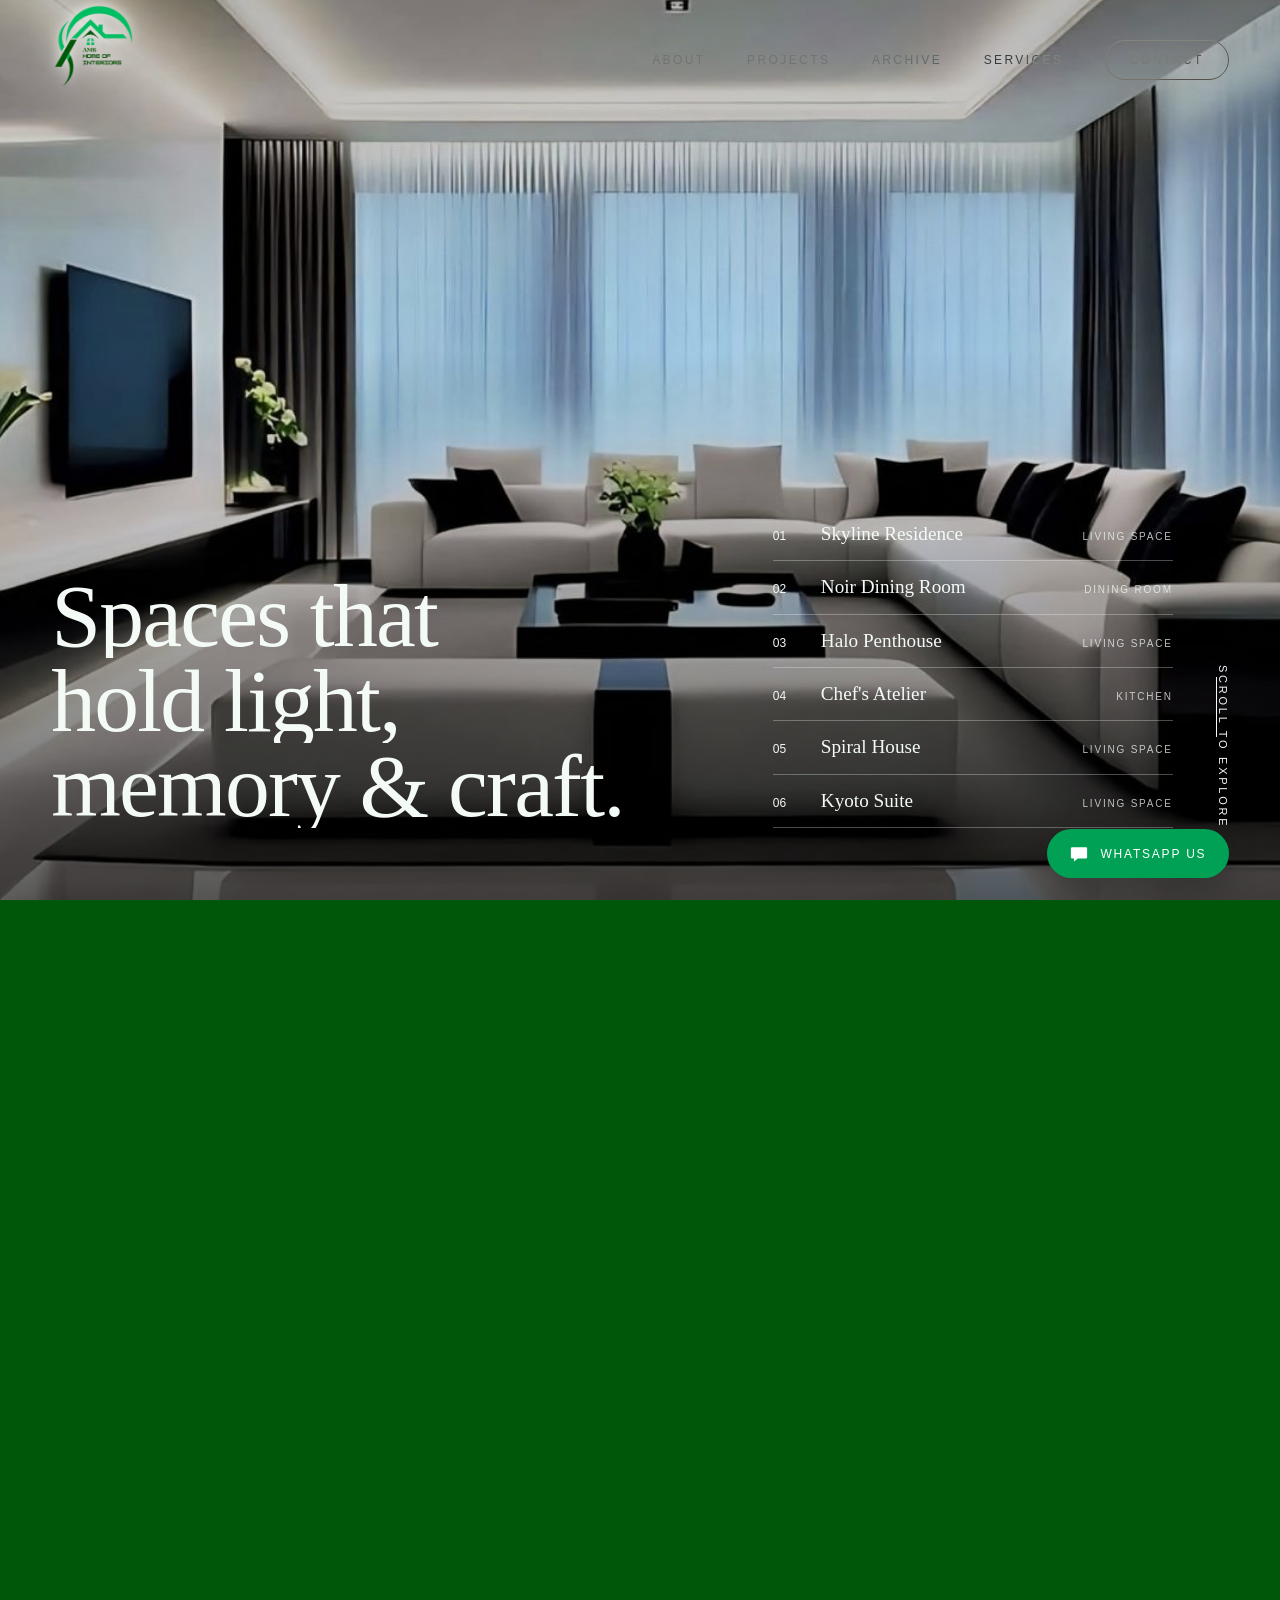
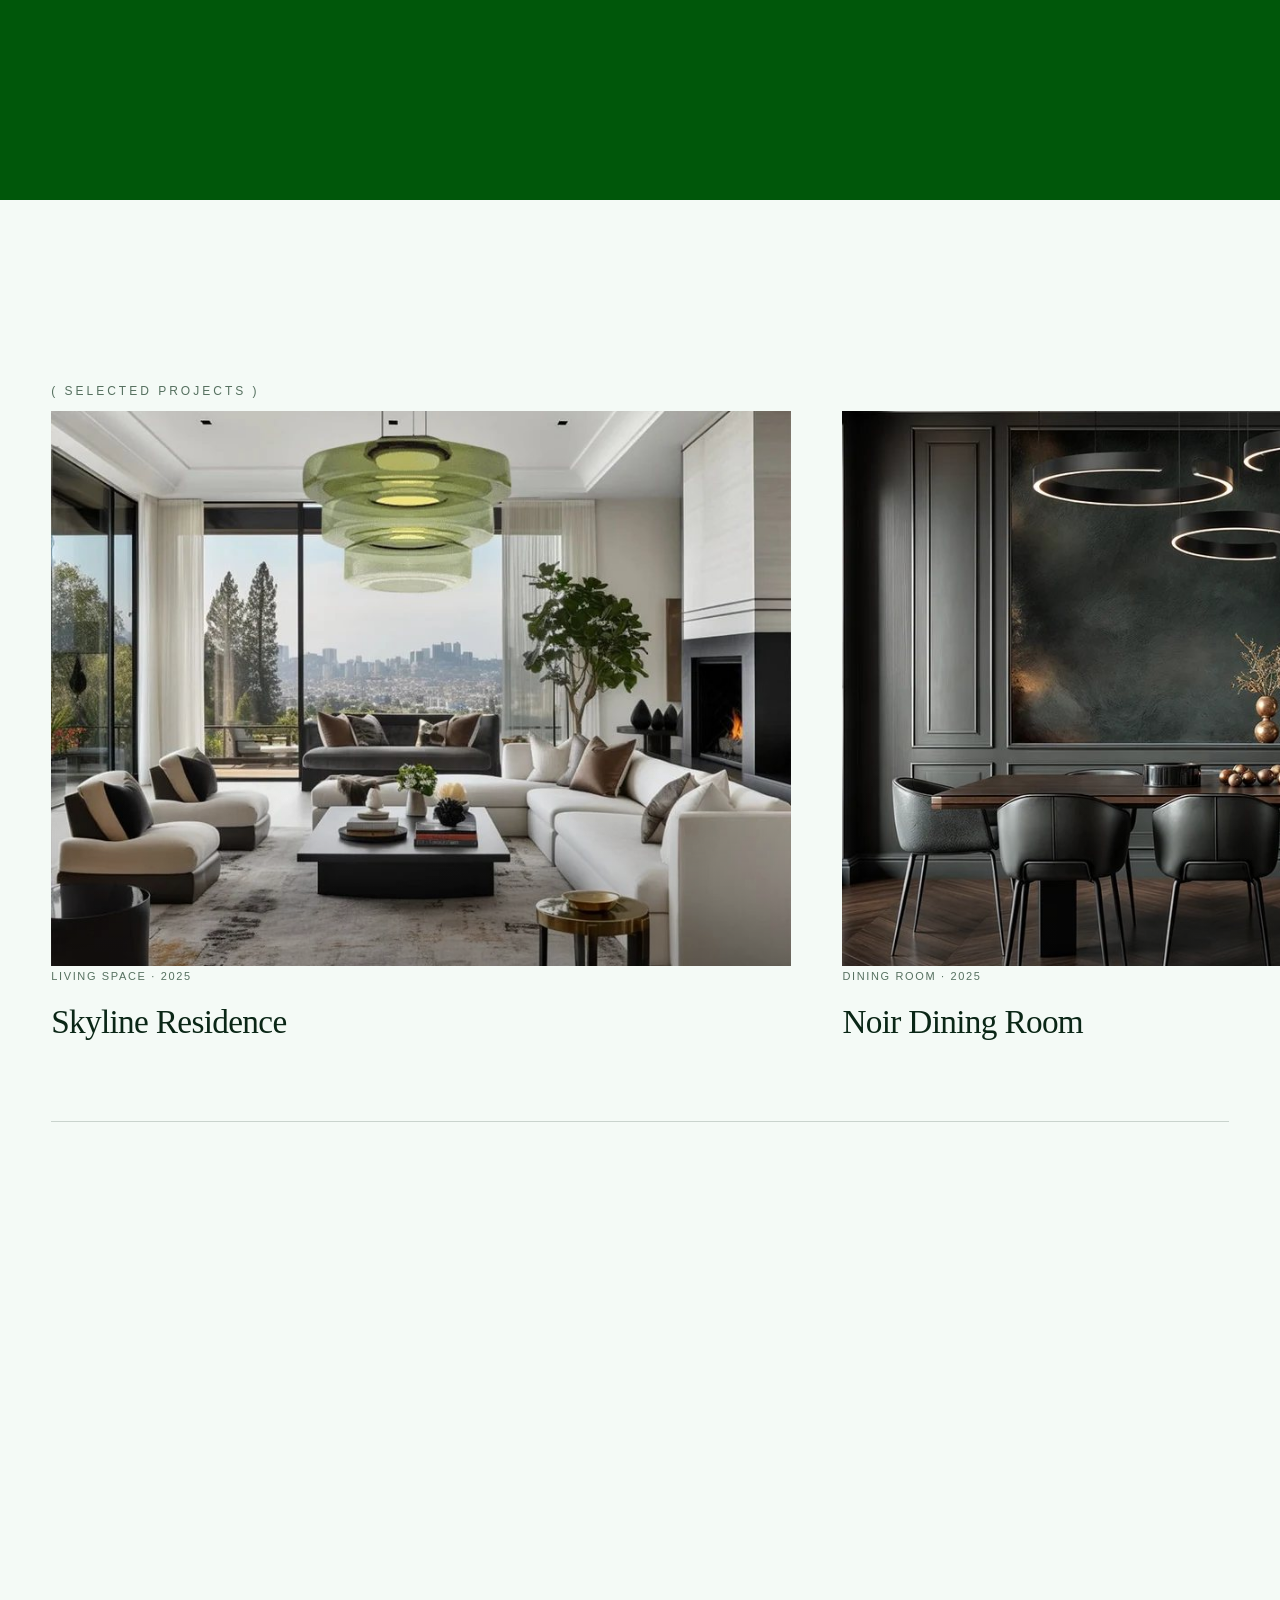
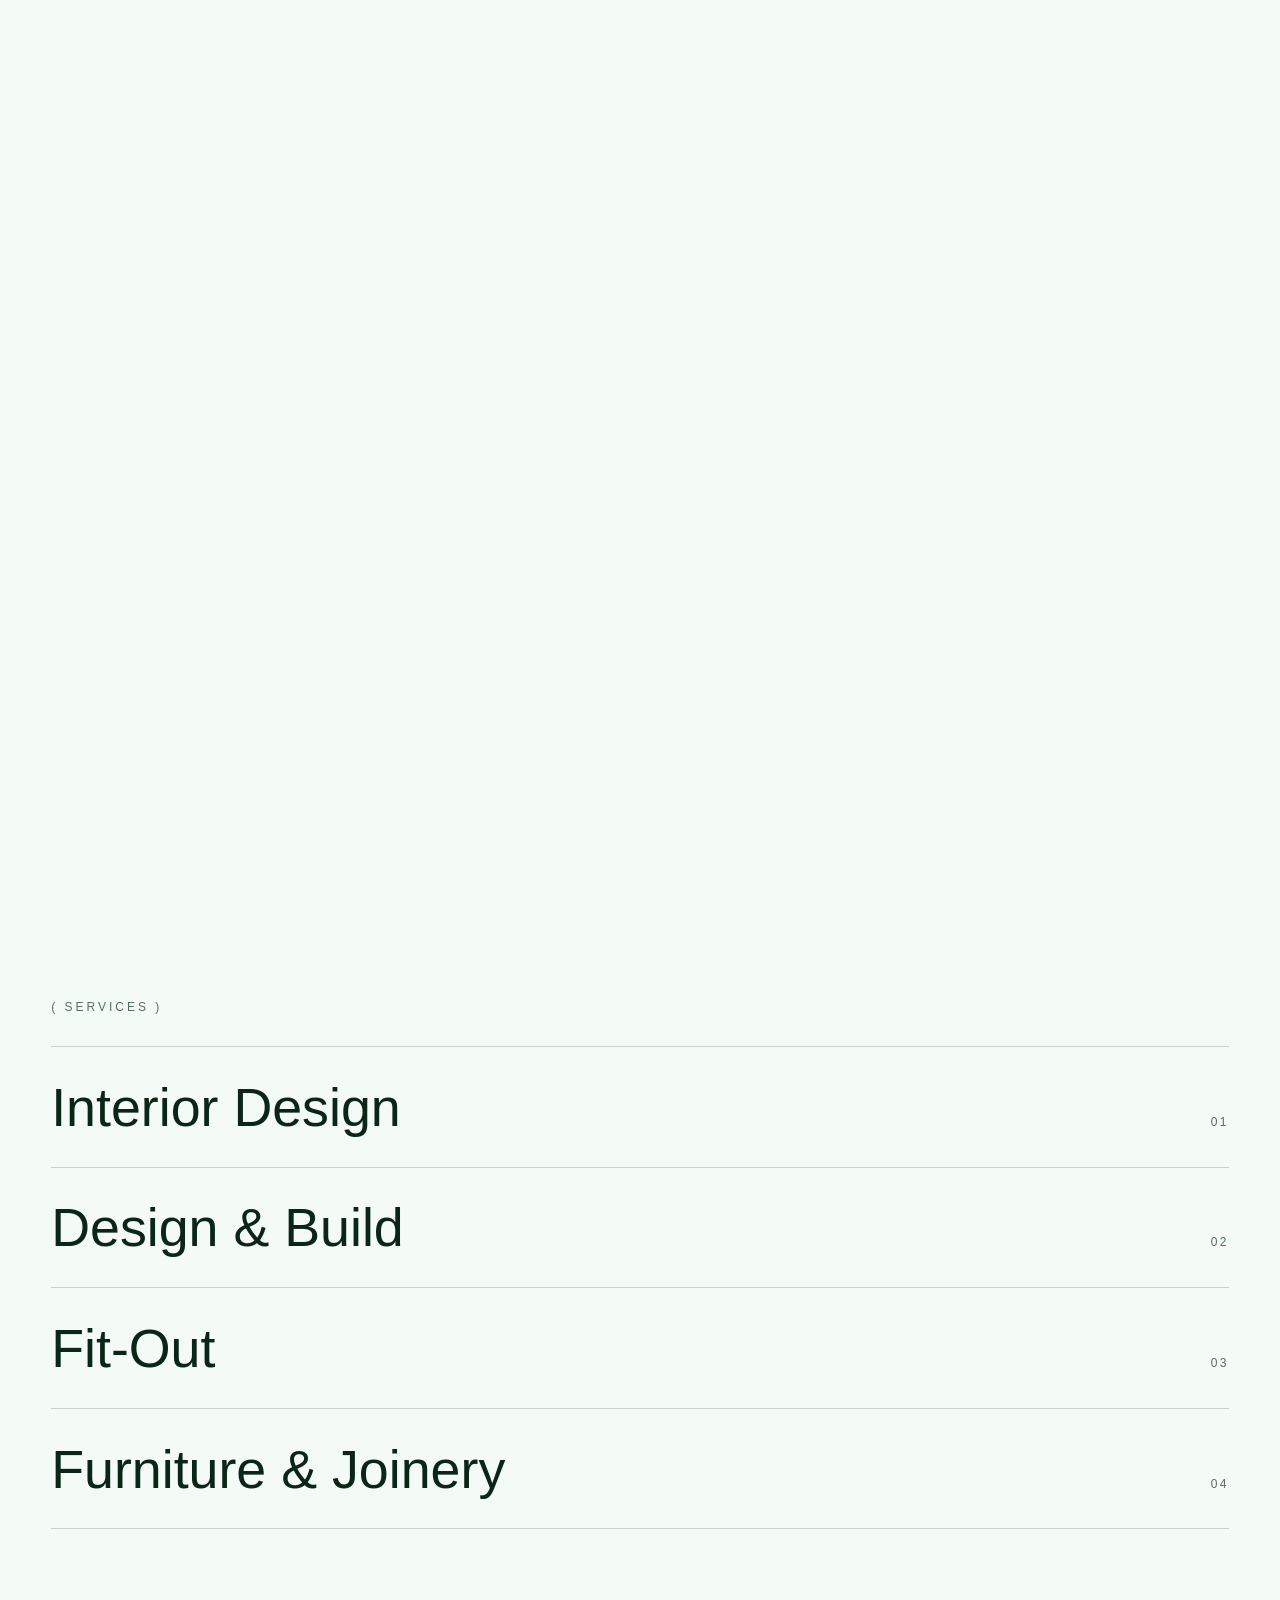
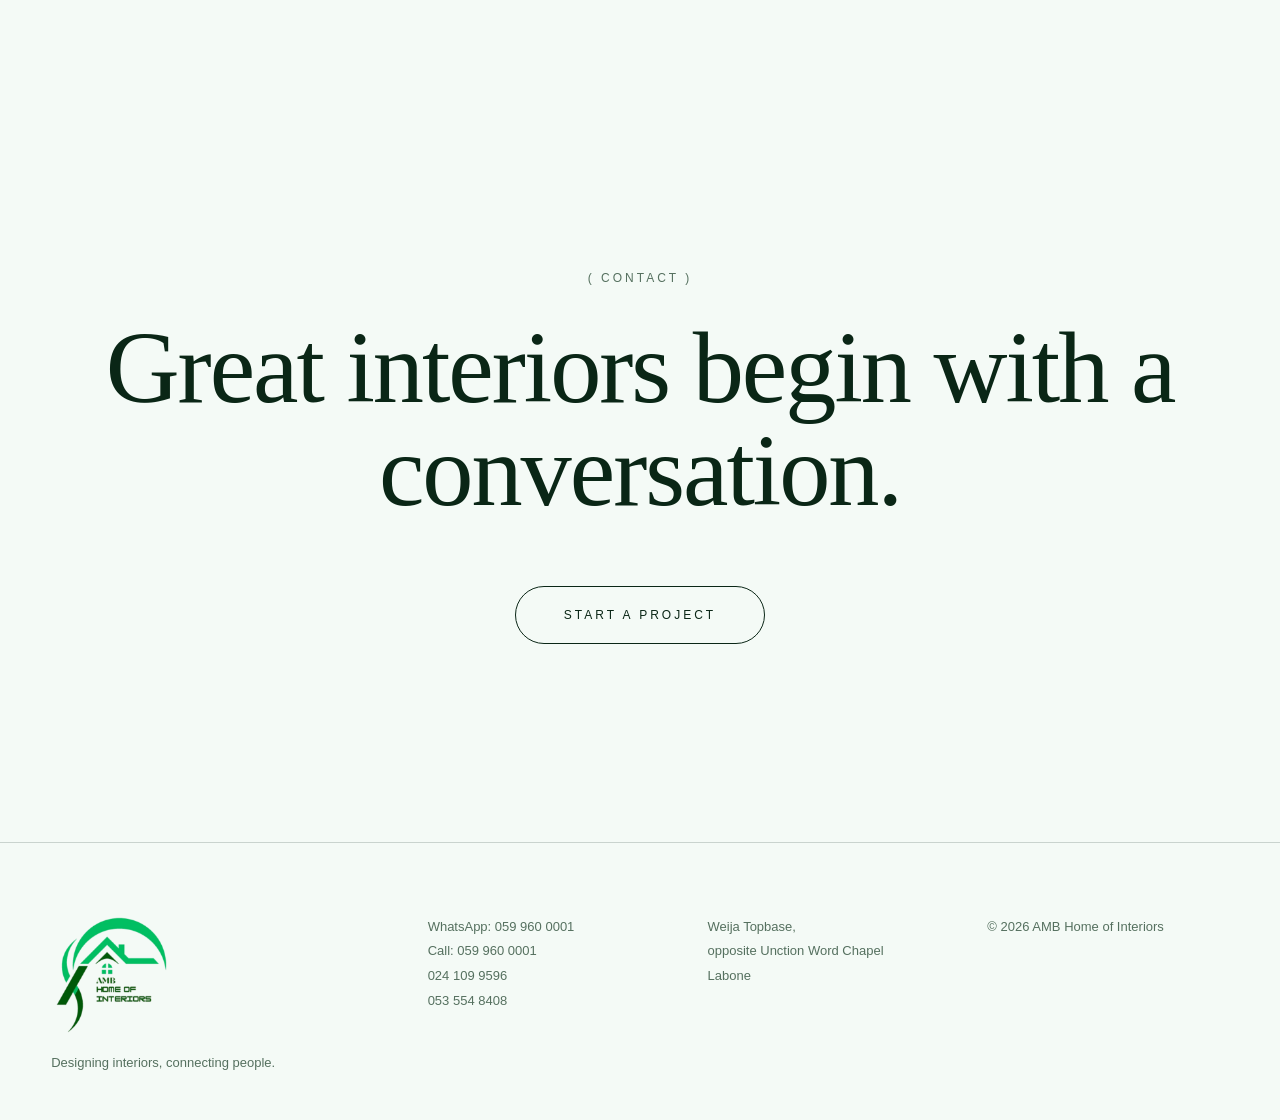
==== atelier-single-file.html @ c464ef63 "Add initial HTML structure and JavaScript functionality for AMB Home of Interiors website - Created " ====
<!DOCTYPE html>
<html lang="en">
<head>
<meta charset="utf-8">
<meta name="viewport" content="width=device-width, initial-scale=1, viewport-fit=cover">
<title>AMB Home of Interiors — Interior Design & Build</title>
<style>
:root{--bg:#f4faf6;--fg:#0a2616;--mut:#55705f;--line:rgba(10,38,22,.18);--acc:#00a055;
box-sizing:border-box;padding-top:env(safe-area-inset-top,0px);padding-bottom:env(safe-area-inset-bottom,0px)}
@media (prefers-color-scheme:dark){:root:not([data-theme="light"]){--bg:#06140c;--fg:#f4faf6;--mut:#8fb09a;--line:rgba(244,250,246,.18);--acc:#00c066}}
:root[data-theme="dark"]{--bg:#06140c;--fg:#f4faf6;--mut:#8fb09a;--line:rgba(244,250,246,.18);--acc:#00c066}
html{scroll-padding-top:env(safe-area-inset-top,0px)}
*{box-sizing:border-box;margin:0}
body{background:var(--bg);color:var(--fg);font-family:'Helvetica Neue',Arial,sans-serif;overflow-x:hidden;-webkit-font-smoothing:antialiased}
.serif{font-family:Georgia,'Times New Roman',serif;font-weight:400;letter-spacing:-.02em}
a{color:inherit;text-decoration:none}
/* image placeholders: set --img:url(...) on any .ph to use real photos */
.ph{background-image:var(--img,none),var(--g,linear-gradient(#2a2a2a,#2a2a2a));background-size:cover;background-position:center;position:relative;overflow:hidden}
.ph::after{content:"";position:absolute;inset:0;background:radial-gradient(ellipse at 70% 20%,rgba(255,226,170,.35),transparent 55%),linear-gradient(transparent 55%,rgba(0,0,0,.35));mix-blend-mode:soft-light}
.g1{--g:linear-gradient(120deg,#2b2118,#6b5238 45%,#c9a877 70%,#3a2d21)}
.g2{--g:linear-gradient(160deg,#1c2321,#3d5249 50%,#a9b8a8 85%,#27302c)}
.g3{--g:linear-gradient(140deg,#2a1e1e,#7a4b3f 50%,#d8b49a 80%,#3b2a28)}
.g4{--g:linear-gradient(130deg,#1d1f26,#4a5164 50%,#b9bfd0 85%,#2a2d38)}
/* preloader */
#pre{position:fixed;inset:0;background:#f4faf6;color:#0a2616;z-index:99;display:flex;align-items:flex-end;justify-content:space-between;padding:6vw;transition:transform 1s cubic-bezier(.77,0,.18,1)}
#pre.done{transform:translateY(-100%)}
#pre b{font-size:clamp(4rem,16vw,12rem);font-weight:400;line-height:.8}
/* nav */
nav{position:fixed;top:env(safe-area-inset-top,0px);left:0;right:0;z-index:50;display:flex;justify-content:space-between;align-items:center;padding:22px 4vw;color:#f4faf6;mix-blend-mode:difference;font-size:12px;letter-spacing:.2em;text-transform:uppercase}
nav div{display:flex;gap:2.2rem}
/* hero */
.hero{height:100vh;height:100svh;position:relative;display:flex;align-items:flex-end;padding:0 4vw 8vh;color:#f4faf6}
.hero .ph{position:absolute;inset:-6%;animation:zoom 22s ease-in-out infinite alternate;will-change:transform}
.hero .ph::before{content:"";position:absolute;inset:0;z-index:1;background:repeating-linear-gradient(90deg,transparent 0 22%,rgba(0,0,0,.18) 22% 22.4%)}
@keyframes zoom{to{transform:scale(1.12) translate(-1.5%,1%)}}
.hero h1{position:relative;z-index:2;font-size:clamp(2.6rem,9vw,8.5rem);line-height:.95}
.line{display:block;overflow:hidden}.line>span{display:block;transform:translateY(110%);transition:transform 1.2s cubic-bezier(.19,1,.22,1)}
.in .line>span,.line.in>span{transform:none}
.line:nth-child(2)>span{transition-delay:.12s}.line:nth-child(3)>span{transition-delay:.24s}
.scroll{position:absolute;right:4vw;bottom:8vh;z-index:2;font-size:11px;letter-spacing:.25em;writing-mode:vertical-rl}
.scroll::after{content:"";display:block;width:1px;height:60px;margin:12px auto 0;background:currentColor;animation:drop 2s infinite}
@keyframes drop{0%{transform:scaleY(0);transform-origin:top}50%{transform:scaleY(1);transform-origin:top}51%{transform-origin:bottom}100%{transform:scaleY(0);transform-origin:bottom}}
/* sections */
section{padding:16vh 4vw}
.label{font-size:12px;letter-spacing:.25em;text-transform:uppercase;color:var(--mut);margin-bottom:2rem}
.about{display:grid;grid-template-columns:1fr 1fr;gap:6vw;align-items:center}
.about .ph{aspect-ratio:4/5}.about .ph.p{will-change:transform}
.about h2{font-size:clamp(2rem,4.6vw,4.4rem);line-height:1.05;margin-bottom:2rem}
.about p{color:var(--mut);line-height:1.8;max-width:34em}
.rv{opacity:0;transform:translateY(50px);transition:opacity 1.2s,transform 1.2s cubic-bezier(.19,1,.22,1)}.rv.in{opacity:1;transform:none}
/* marquee */
.mq{overflow:hidden;border-block:1px solid var(--line);padding:3vh 0;white-space:nowrap}
.mq div{display:inline-block;font-size:clamp(2.5rem,7vw,6rem);animation:mq 30s linear infinite}
.mq i{color:var(--acc);margin:0 3vw}
@keyframes mq{to{transform:translateX(-50%)}}
/* horizontal pinned projects */
.pin{height:420vh;position:relative;padding:0}
.stick{position:sticky;top:0;height:100vh;height:100svh;overflow:hidden;display:flex;align-items:center}
.track{display:flex;gap:4vw;padding:0 4vw;will-change:transform}
.card{flex:0 0 min(58vw,740px)}
.card .ph{aspect-ratio:4/3;transition:transform .8s cubic-bezier(.19,1,.22,1)}
.card:hover .ph{transform:scale(.97)}
.card h3{font-size:clamp(1.5rem,2.6vw,2.6rem);margin-top:1.2rem}
.card small{color:var(--mut);letter-spacing:.15em;text-transform:uppercase;font-size:11px}
.bar{position:absolute;left:4vw;right:4vw;bottom:6vh;height:1px;background:var(--line)}.bar i{display:block;height:100%;background:var(--fg);width:0}
.ptitle{position:absolute;top:12vh;left:4vw}
/* services */
.svc{border-top:1px solid var(--line)}
.svc a{display:flex;justify-content:space-between;align-items:baseline;padding:3.2vh 0;border-bottom:1px solid var(--line);font-size:clamp(1.6rem,4.2vw,4rem);transition:padding .5s,color .5s}
.svc a span{font-size:12px;letter-spacing:.2em;color:var(--mut)}
.svc a:hover{padding-left:2vw;color:var(--acc)}
#hov{position:fixed;width:min(26vw,320px);aspect-ratio:3/4;pointer-events:none;z-index:40;opacity:0;transform:translate(-50%,-50%) scale(.8);transition:opacity .4s,transform .4s}
#hov.on{opacity:1;transform:translate(-50%,-50%) scale(1)}
/* contact */
.cta{text-align:center;padding:22vh 4vw}
.cta h2{font-size:clamp(2.4rem,8vw,8rem);line-height:1}
.btn{display:inline-block;margin-top:4rem;padding:1.3rem 3rem;border:1px solid var(--fg);border-radius:99px;font-size:12px;letter-spacing:.25em;text-transform:uppercase;transition:background .4s,color .4s}
.btn:hover{background:var(--fg);color:var(--bg)}
footer{display:flex;justify-content:space-between;flex-wrap:wrap;gap:1rem;padding:4vh 4vw;border-top:1px solid var(--line);color:var(--mut);font-size:12px}
@media (max-width:800px){.about{grid-template-columns:1fr}.card{flex-basis:80vw}nav div{display:none}#hov{display:none}}
@media (prefers-reduced-motion:reduce){*{animation:none!important;transition:none!important}.rv,.line>span{opacity:1;transform:none}}
.page{display:none}.page.on{display:block;animation:fi .9s both}@keyframes fi{from{opacity:0}}
.cur{position:fixed;inset:0;z-index:90;background:#00570a;transform:translateY(100%);transition:transform .75s cubic-bezier(.77,0,.18,1);pointer-events:none}.cur.c{transform:none}.cur.o{transform:translateY(-100%)}
.pho{min-height:78vh;display:flex;flex-direction:column;justify-content:flex-end;padding:22vh 4vw 8vh}
.pho h1{font-size:clamp(3rem,10vw,10rem);line-height:.95}
.band{height:85vh;overflow:hidden;position:relative}.band .ph{position:absolute;left:0;right:0;top:-18%;height:136%}
.stats{display:grid;grid-template-columns:repeat(3,1fr);gap:4vw;border-top:1px solid var(--line);padding-top:5vh}
.stats b{display:block;font-size:clamp(3rem,8vw,7rem);font-weight:400;line-height:1}.stats span{color:var(--mut);font-size:12px;letter-spacing:.2em;text-transform:uppercase}
.team{display:grid;grid-template-columns:repeat(4,1fr);gap:2vw}.team .ph{aspect-ratio:3/4;transition:transform .8s cubic-bezier(.19,1,.22,1)}.team div:hover .ph{transform:translateY(-12px)}.team h4{font-weight:400;font-size:1.4rem;margin-top:1rem}.team small{color:var(--mut)}
.chips{display:flex;gap:.8rem;flex-wrap:wrap;padding:0 4vw 6vh}.chips button{background:none;border:1px solid var(--line);color:var(--fg);padding:.8rem 1.6rem;border-radius:99px;font:inherit;font-size:12px;letter-spacing:.2em;text-transform:uppercase;cursor:pointer;transition:.4s}.chips button.on,.chips button:hover{background:var(--fg);color:var(--bg)}
.grid{display:grid;grid-template-columns:1fr 1fr;gap:6vh 4vw;padding:0 4vw 16vh}.grid .it:nth-child(even){margin-top:12vh}.it.h{display:none}.it .ph{aspect-ratio:4/5;transition:transform 1s cubic-bezier(.19,1,.22,1)}.it:nth-child(3n) .ph{aspect-ratio:1}.it:hover .ph{transform:scale(1.04)}.it .w{overflow:hidden}.it h3{font-size:2rem;margin-top:1rem}.it small{color:var(--mut);letter-spacing:.15em;text-transform:uppercase;font-size:11px}
.sv{display:grid;grid-template-columns:1.1fr 1fr;gap:6vw;align-items:center;padding:10vh 4vw;border-top:1px solid var(--line)}.sv:nth-child(even) .ph{order:2}.sv .ph{aspect-ratio:4/5}.sv h2{font-size:clamp(2.2rem,5vw,4.6rem);line-height:1;margin-bottom:1.5rem}.sv p{color:var(--mut);line-height:1.8;max-width:32em}.sv ul{list-style:none;padding:0;margin-top:2rem}.sv li{padding:.9rem 0;border-bottom:1px solid var(--line);font-size:14px;letter-spacing:.08em}
.ct{display:grid;grid-template-columns:1.3fr 1fr;gap:8vw;padding:6vh 4vw 16vh}.f{display:grid;gap:2.2rem}.f input,.f select,.f textarea{width:100%;background:none;border:0;border-bottom:1px solid var(--line);color:var(--fg);font:inherit;font-size:1.2rem;padding:1rem 0;outline:none;transition:border-color .4s}.f input:focus,.f textarea:focus,.f select:focus{border-color:var(--acc)}.f option{color:#000}
.info p{color:var(--mut);line-height:2;margin-bottom:2rem}.info b{display:block;color:var(--fg);font-weight:400;font-size:1.4rem}
.g5{--g:linear-gradient(150deg,#241c14,#5e4a30 45%,#e0c8a0 78%,#33281c)}.g6{--g:linear-gradient(135deg,#1a1d1c,#56635d 50%,#c6cfc6 82%,#262b29)}
.prh{height:100vh;height:100svh;position:relative;display:flex;align-items:flex-end;overflow:hidden}.prh>.ph{position:absolute;inset:-6%;animation:zoom 20s ease-in-out infinite alternate}.prh .pho{min-height:0;padding:0 4vw 8vh;position:relative;z-index:2;color:#f4faf6;width:100%}
.meta{display:grid;grid-template-columns:repeat(4,1fr);gap:3vw;padding:6vh 4vw;border-bottom:1px solid var(--line)}.meta span{display:block;color:var(--mut);font-size:11px;letter-spacing:.2em;text-transform:uppercase;margin-bottom:.6rem}.meta b{font-weight:400;font-size:1.3rem}
.gal{display:grid;grid-template-columns:1fr 1fr;gap:2vw;padding:0 4vw 12vh}.gal .ph{aspect-ratio:4/5}.gal .ph:nth-child(1),.gal .ph:nth-child(4){grid-column:span 2;aspect-ratio:16/10}
.nx{display:block;padding:18vh 4vw;text-align:center;border-top:1px solid var(--line)}.nx h2{font-size:clamp(2.5rem,8vw,8rem);line-height:1;transition:letter-spacing .8s cubic-bezier(.19,1,.22,1),color .5s}.nx:hover h2{letter-spacing:.03em;color:var(--acc)}
@media (max-width:800px){.meta{grid-template-columns:1fr 1fr}.gal{grid-template-columns:1fr}.gal .ph:nth-child(n){grid-column:auto;aspect-ratio:4/5}}
@media (max-width:800px){.stats,.team{grid-template-columns:1fr 1fr}.grid,.sv,.ct{grid-template-columns:1fr}.grid .it:nth-child(even){margin-top:0}.sv:nth-child(even) .ph{order:0}}
#mbtn,#menu .top button{background:none;border:0;color:inherit;font:inherit;letter-spacing:inherit;text-transform:inherit;cursor:pointer;padding:0}
#menu{position:fixed;inset:0;z-index:80;background:#00570a;color:#eaf7ef;display:flex;flex-direction:column;justify-content:space-between;padding:calc(22px + env(safe-area-inset-top,0px)) 4vw 5vh;clip-path:inset(0 0 100% 0);visibility:hidden;transition:clip-path .9s cubic-bezier(.77,0,.18,1),visibility 0s .9s}
#menu.open{clip-path:inset(0);visibility:visible;transition:clip-path .9s cubic-bezier(.77,0,.18,1)}
#menu .top{display:flex;justify-content:space-between;font-size:12px;letter-spacing:.2em;text-transform:uppercase}
#menu ul{list-style:none;padding:0}#menu li{overflow:hidden;border-bottom:1px solid rgba(234,247,239,.15)}
#menu li a{display:flex;justify-content:space-between;align-items:baseline;padding:1.2vh 0;font-size:clamp(2rem,6.4vw,5rem);font-family:Georgia,serif;transition:padding .5s,color .4s}
#menu.open li a{animation:up .95s cubic-bezier(.19,1,.22,1) both;animation-delay:calc(var(--n)*.06s + .3s)}
@keyframes up{from{transform:translateY(105%)}}
#menu li a:hover{padding-left:2vw;color:#4be08e}#menu li a span{font:12px 'Helvetica Neue',Arial,sans-serif;letter-spacing:.2em;opacity:.6}
#menu .ct2{display:flex;justify-content:space-between;flex-wrap:wrap;gap:1.5rem;font-size:13px;line-height:1.8;opacity:.8}
.hero h1{font-size:clamp(2.6rem,7vw,7rem)}
.idx{position:absolute;right:calc(4vw + 56px);bottom:8vh;z-index:3;width:min(32vw,400px)}
.idx a{display:grid;grid-template-columns:2.2rem 1fr auto;gap:.8rem;align-items:baseline;padding:.95rem 0;border-bottom:1px solid rgba(244,250,246,.3);font-size:12px;transition:padding .5s,opacity .5s}
.idx:hover a{opacity:.4}.idx a:hover{opacity:1;padding-left:.8rem}
.idx b{font-weight:400;font-family:Georgia,serif;font-size:1.2rem}.idx em{font-style:normal;font-size:10px;letter-spacing:.18em;text-transform:uppercase;opacity:.75}
#heroimg2{opacity:0;transition:opacity .9s}#heroimg2.on{opacity:1}
.arch .row{display:grid;grid-template-columns:5rem 2fr 1.2fr 1.2fr 2rem;gap:2vw;padding:3vh 0;border-top:1px solid var(--line);align-items:baseline;font-size:14px;color:var(--mut);transition:padding .5s,color .4s}
.arch .row b{font-weight:400;font-family:Georgia,serif;font-size:clamp(1.4rem,2.6vw,2.4rem);color:var(--fg);transition:color .4s}
.arch a.row:hover{padding-left:2vw;color:var(--acc)}.arch a.row:hover b{color:var(--acc)}.arch .row:last-child{border-bottom:1px solid var(--line)}
footer{display:grid;grid-template-columns:1.4fr 1fr 1fr 1fr;gap:3vw;padding:8vh 4vw 5vh;line-height:1.9;font-size:13px}footer b{display:block;color:var(--fg);font-size:1.7rem;font-weight:400;line-height:1.2;margin-bottom:.6rem}
@media (max-width:800px){.idx{display:none}footer{grid-template-columns:1fr 1fr}.arch .row{grid-template-columns:3.5rem 1fr}.arch .row span:nth-child(n+3){display:none}}
#logo{position:fixed;top:calc(10px + env(safe-area-inset-top,0px));left:4vw;z-index:51;width:72px;height:72px;transition:transform .5s cubic-bezier(.19,1,.22,1)}#logo:hover{transform:scale(1.07) rotate(-2deg)}#logo .lg{width:100%;height:100%}
.badge{background-color:#fff;border-radius:18px;padding:7px;background-origin:content-box;background-clip:padding-box;box-sizing:border-box;box-shadow:0 6px 24px rgba(0,0,0,.18)}
nav{padding:40px 4vw 0}#menu .top{align-items:center}
@media (max-width:800px){#logo{width:58px;height:58px}nav{padding-top:34px}}
#logo{top:calc(4px + env(safe-area-inset-top,0px));width:84px;height:84px;filter:drop-shadow(0 0 6px rgba(255,255,255,.9)) drop-shadow(0 0 16px rgba(255,255,255,.5))}
@media (max-width:800px){#logo{width:64px;height:64px;top:calc(2px + env(safe-area-inset-top,0px))}}
@media (prefers-color-scheme:dark){:root:not([data-theme="light"]) footer .lg{background-color:#fff;border-radius:18px;padding:7px;background-origin:content-box;background-clip:padding-box;box-sizing:border-box}}
nav .links{display:flex;align-items:center;gap:2.6rem;margin-left:auto}
.links a{position:relative;padding:.4rem 0}
.links a::after{content:"";position:absolute;left:0;right:0;bottom:-2px;height:1px;background:currentColor;transform:scaleX(0);transform-origin:right;transition:transform .5s cubic-bezier(.19,1,.22,1)}
.links a:hover::after,.links a.on::after{transform:scaleX(1);transform-origin:left}
.links a:last-child{border:1px solid currentColor;border-radius:99px;padding:.75rem 1.5rem;transition:background .4s,color .4s}.links a:last-child::after{display:none}
.links a:last-child:hover{background:#f4faf6;color:#06140c}
nav #mbtn{display:none;margin-left:auto;width:46px;height:46px;position:relative}
#mbtn span{position:absolute;left:9px;right:9px;height:1.5px;background:currentColor;transition:transform .5s cubic-bezier(.19,1,.22,1),right .4s}
#mbtn span:nth-child(1){top:15px}#mbtn span:nth-child(2){top:22px}#mbtn span:nth-child(3){top:29px;right:19px}
#mbtn:hover span:nth-child(3){right:9px}
@media (max-width:800px){nav .links{display:none}nav #mbtn{display:block}}
#wa{position:fixed;right:4vw;bottom:calc(22px + env(safe-area-inset-bottom,0px));z-index:45;display:flex;align-items:center;gap:.7rem;background:#00a055;color:#fff;padding:.9rem 1.4rem;border-radius:99px;font-size:12px;letter-spacing:.15em;text-transform:uppercase;box-shadow:0 10px 30px rgba(0,0,0,.25);transition:transform .5s cubic-bezier(.19,1,.22,1),background .4s}
#wa:hover{transform:translateY(-4px);background:#00b860}#wa svg{width:20px;height:20px;fill:#fff}
.info a:hover,footer a:hover,#menu .ct2 a:hover{color:var(--acc)}.info a,footer a{transition:color .3s}
@media (max-width:800px){#wa{padding:.95rem}#wa span{display:none}}
</style>
<style>.ph{background-position:var(--pos,center)}.hero .ph::before{display:none}
.ph::after{background:linear-gradient(transparent 62%,rgba(0,0,0,.28));mix-blend-mode:normal}
.hero .ph::after,.prh>.ph::after{background:linear-gradient(rgba(0,0,0,.3),rgba(0,0,0,.08) 40%,rgba(0,0,0,.68))}
.im1{--img:url("[data-uri]");--pos:center 55%}
.im2{--img:url("[data-uri]");}
.im3{--img:url("[data-uri]");}
.im4{--img:url("[data-uri]");--pos:center 60%}
.im5{--img:url("[data-uri]");}
.im6{--img:url("[data-uri]");}
.im7{--img:url("[data-uri]");--pos:center 55%}
.im8{--img:url("[data-uri]");--pos:center 40%}
.im9{--img:url("[data-uri]");--pos:center 40%}
.im10{--img:url("[data-uri]");--pos:center 55%}
.im11{--img:url("[data-uri]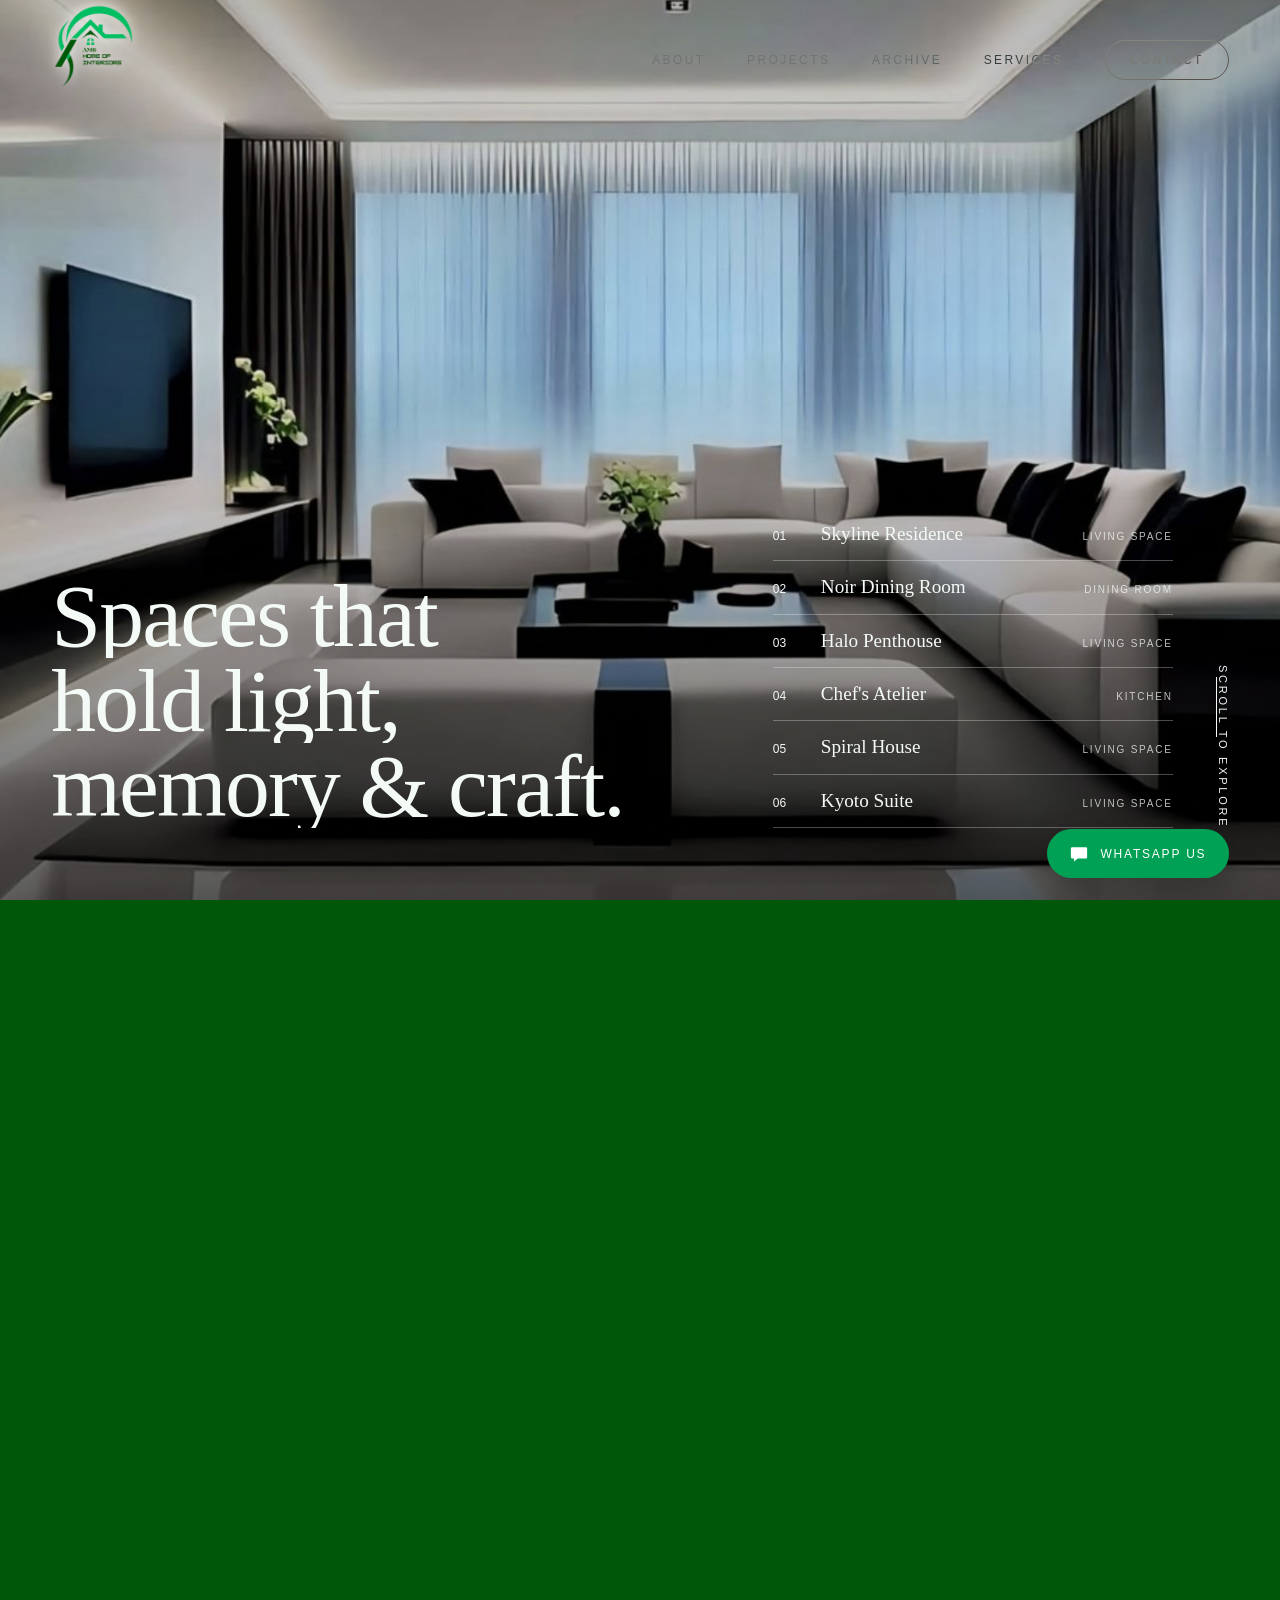
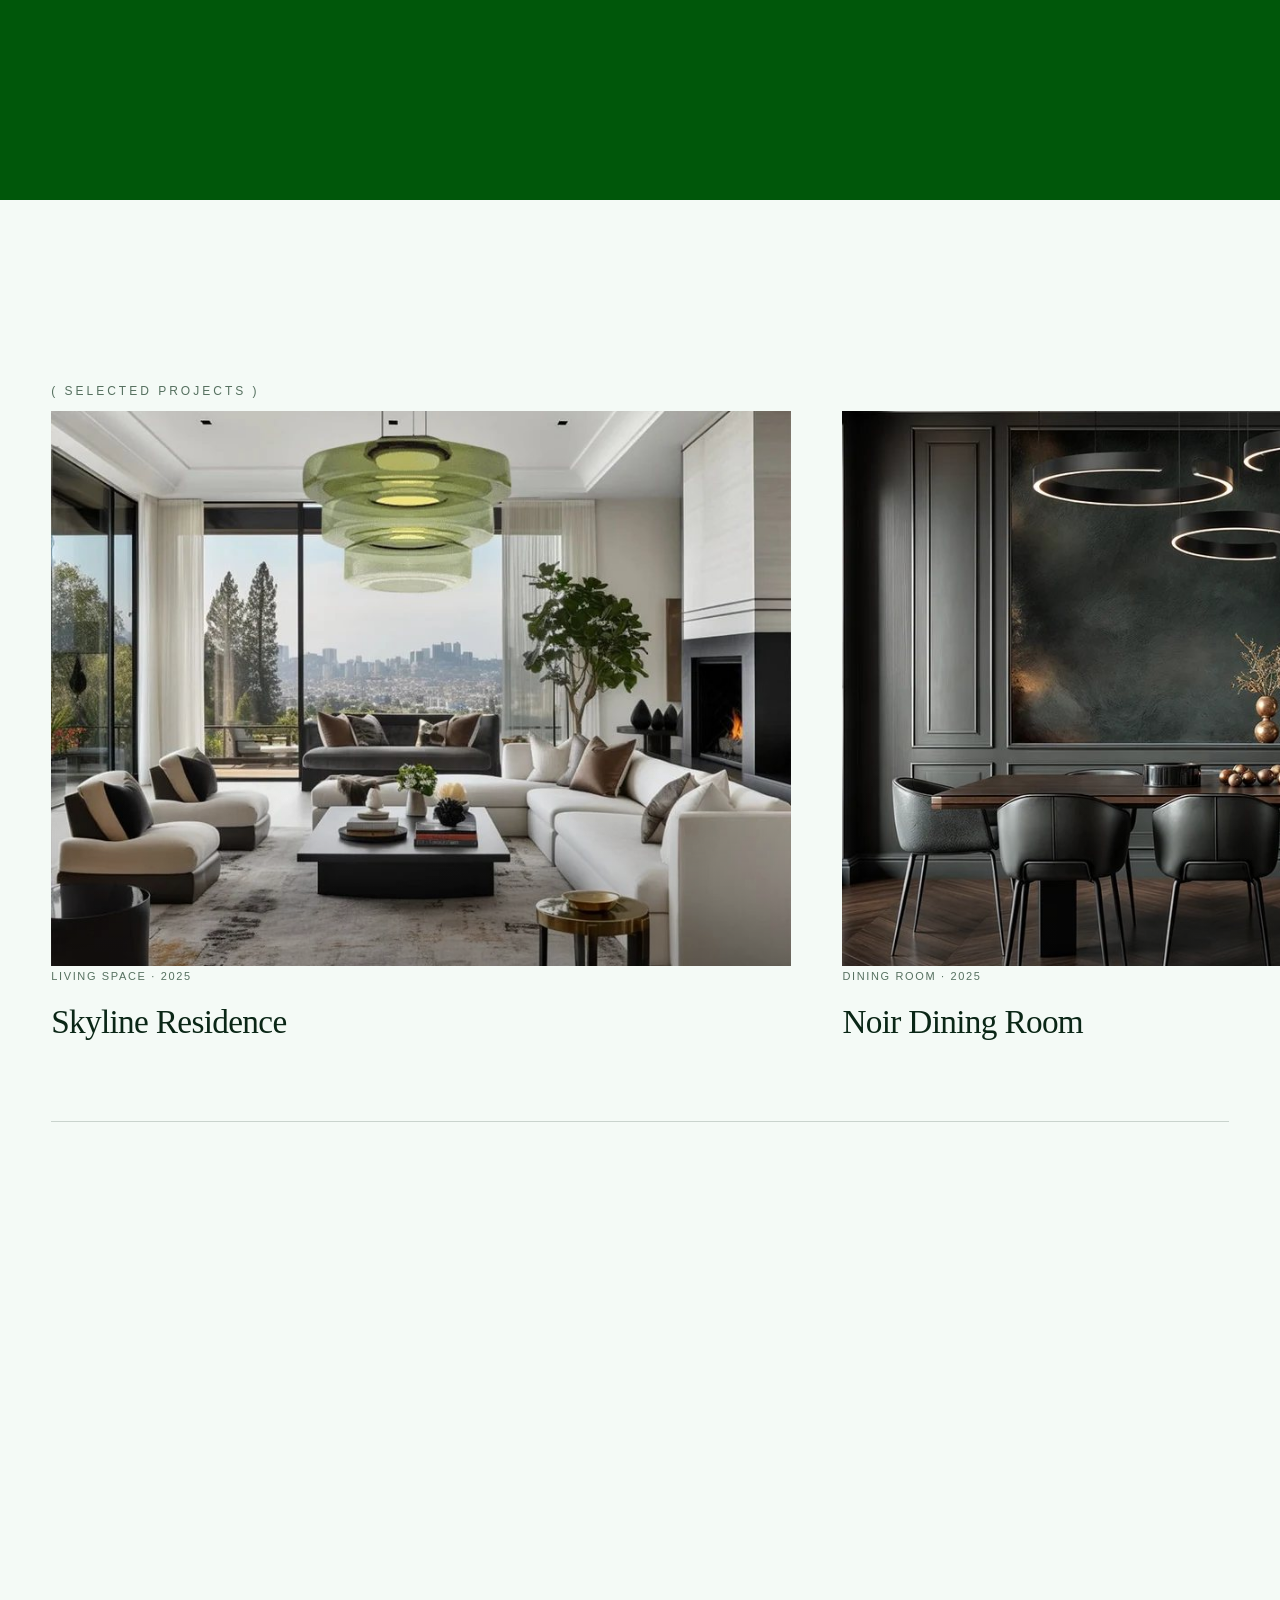
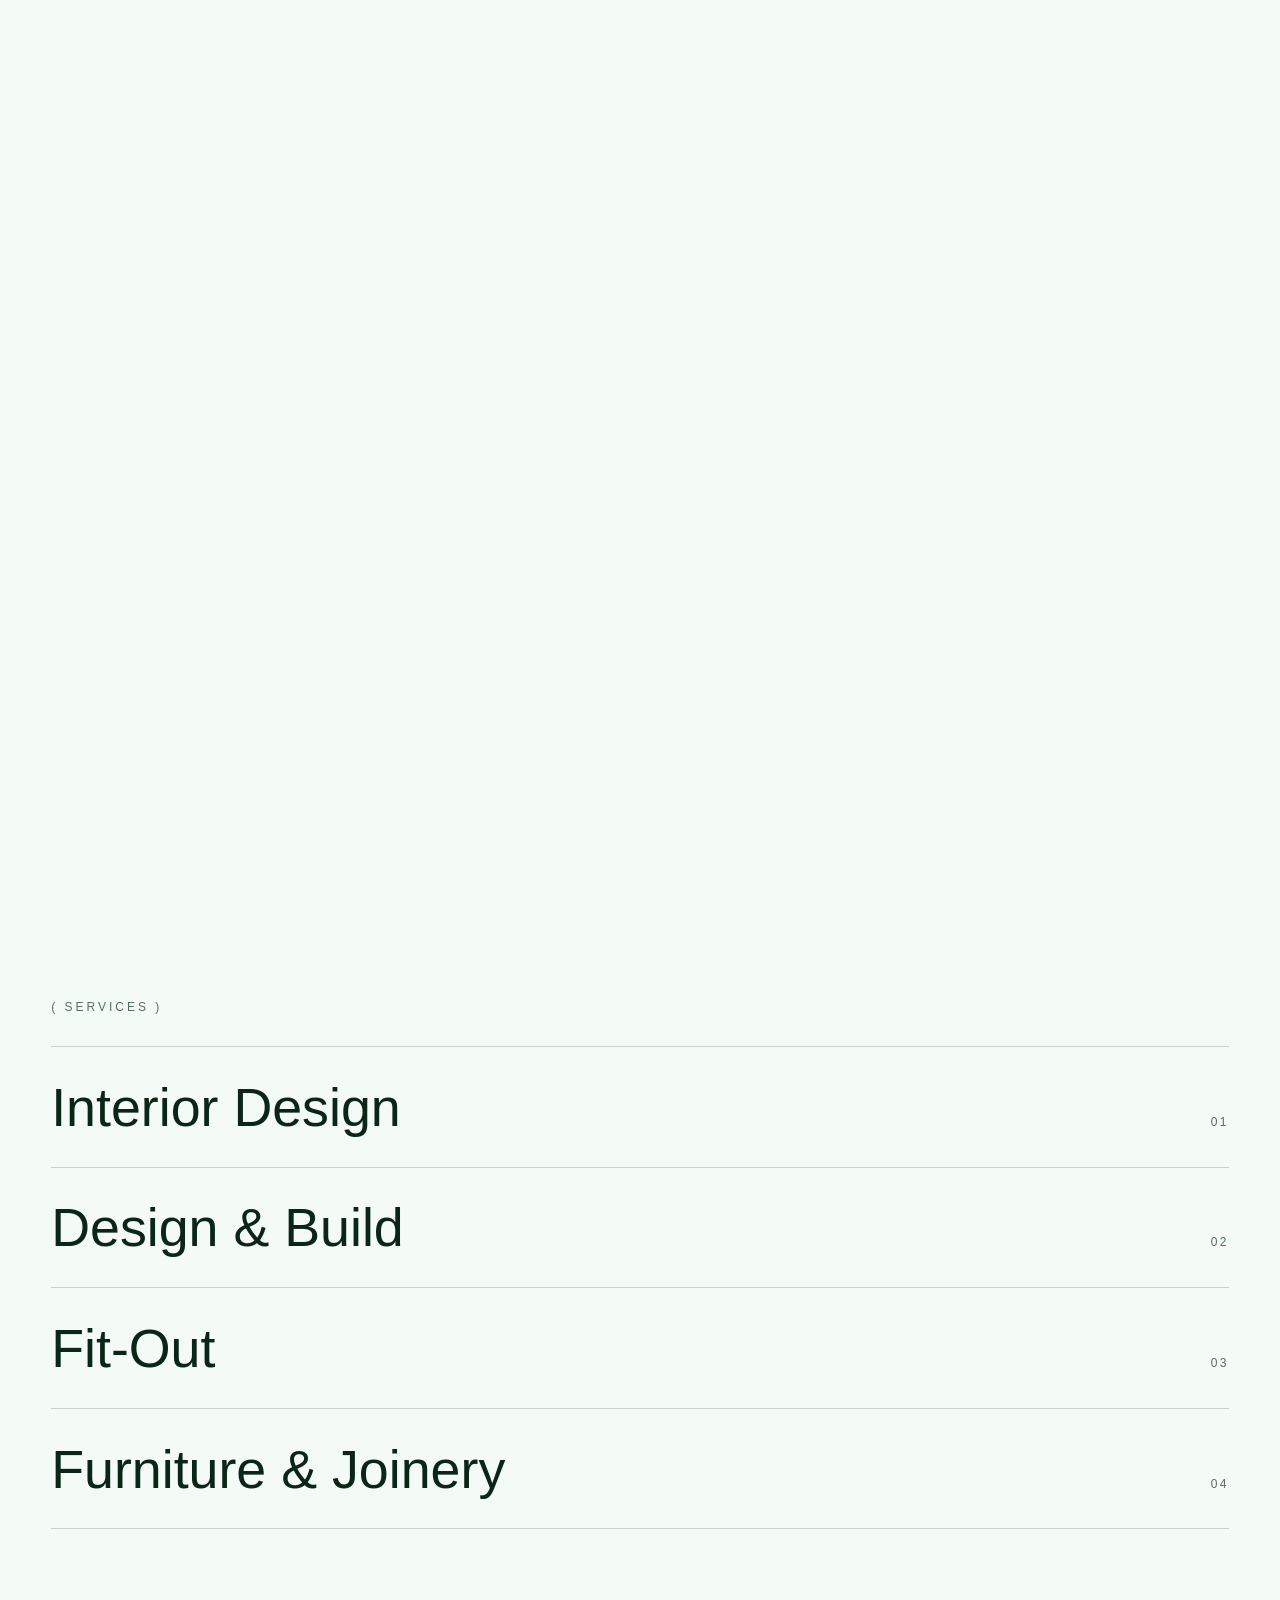
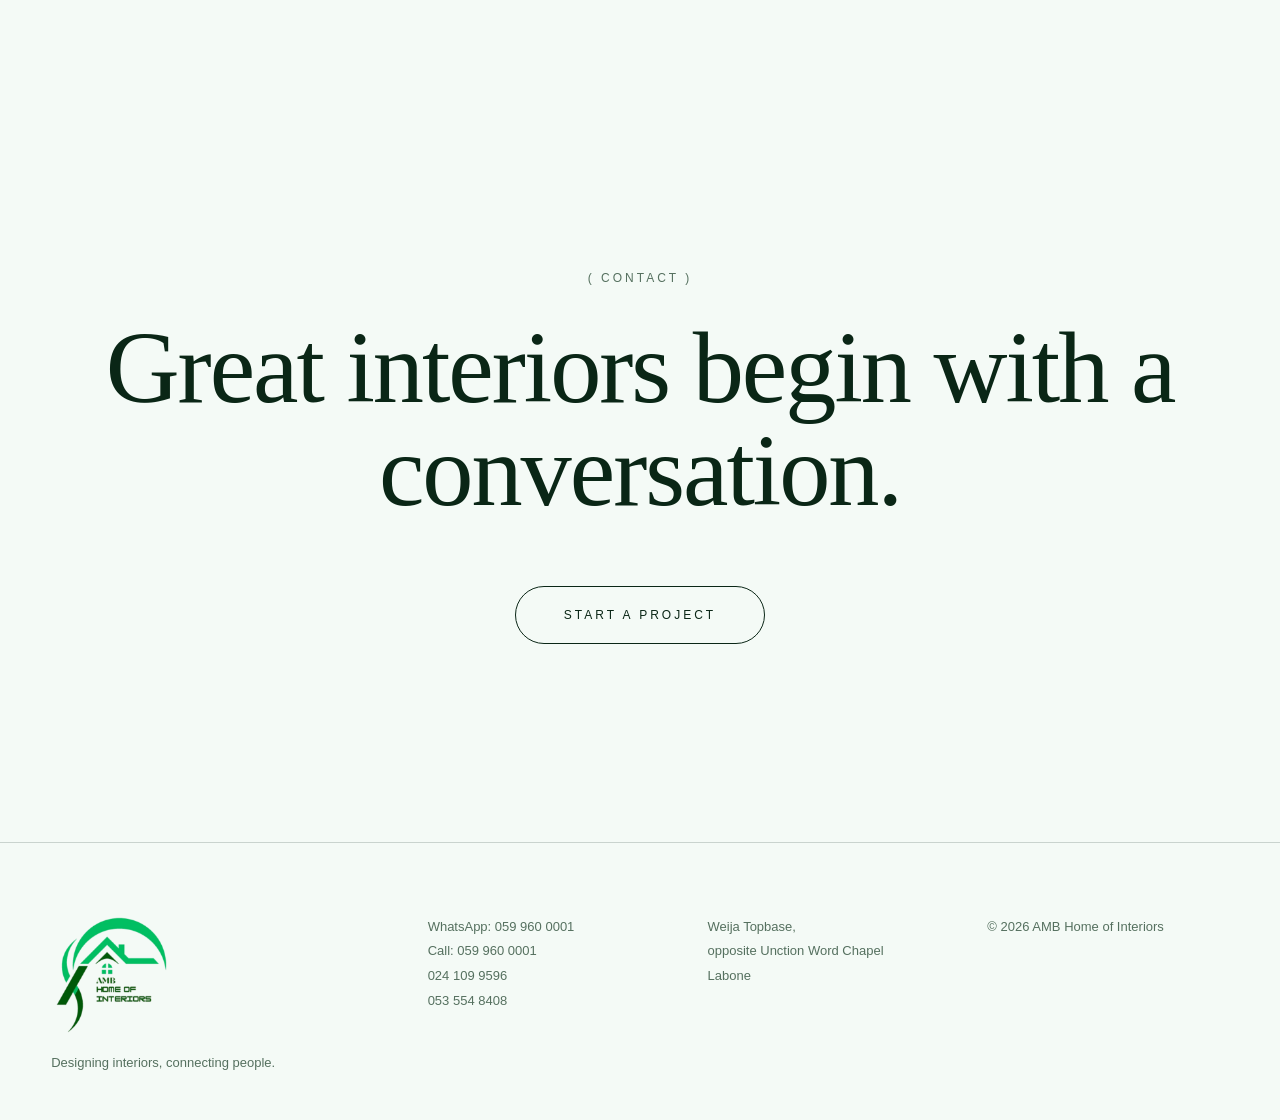
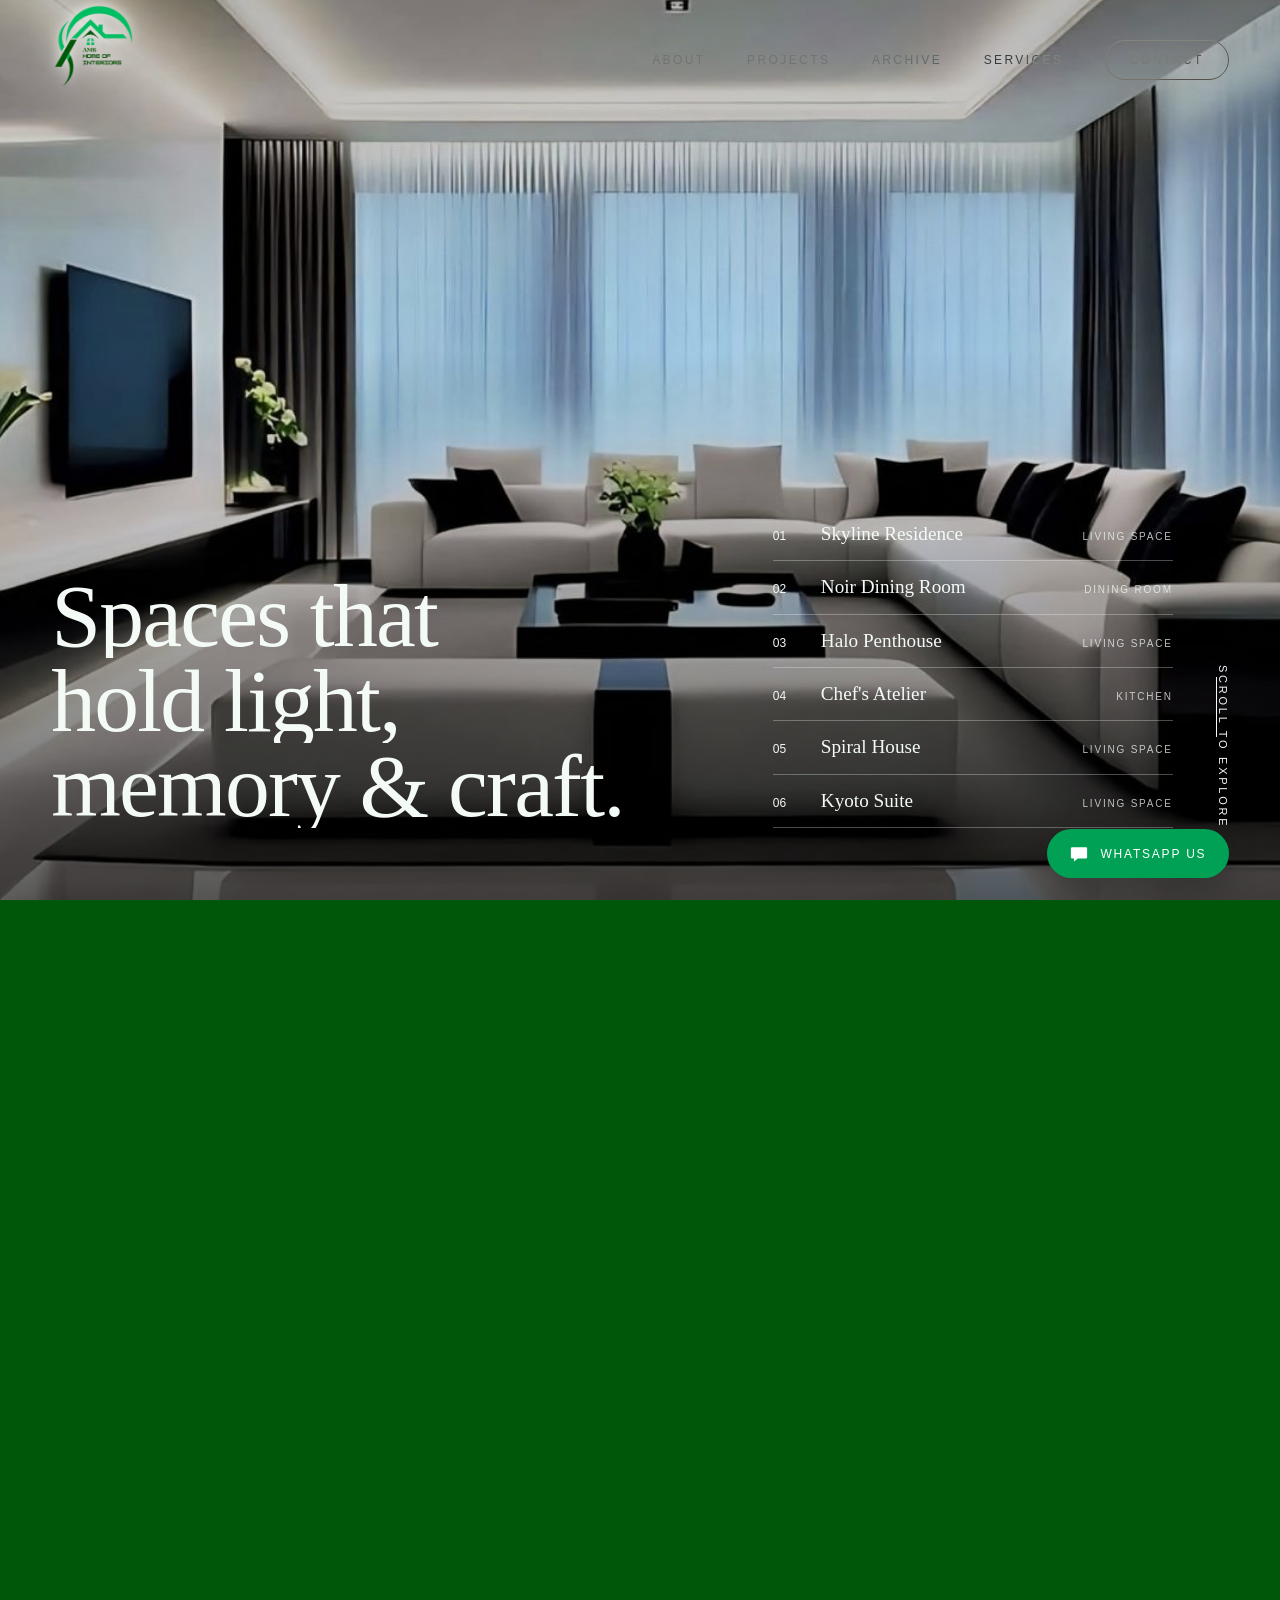
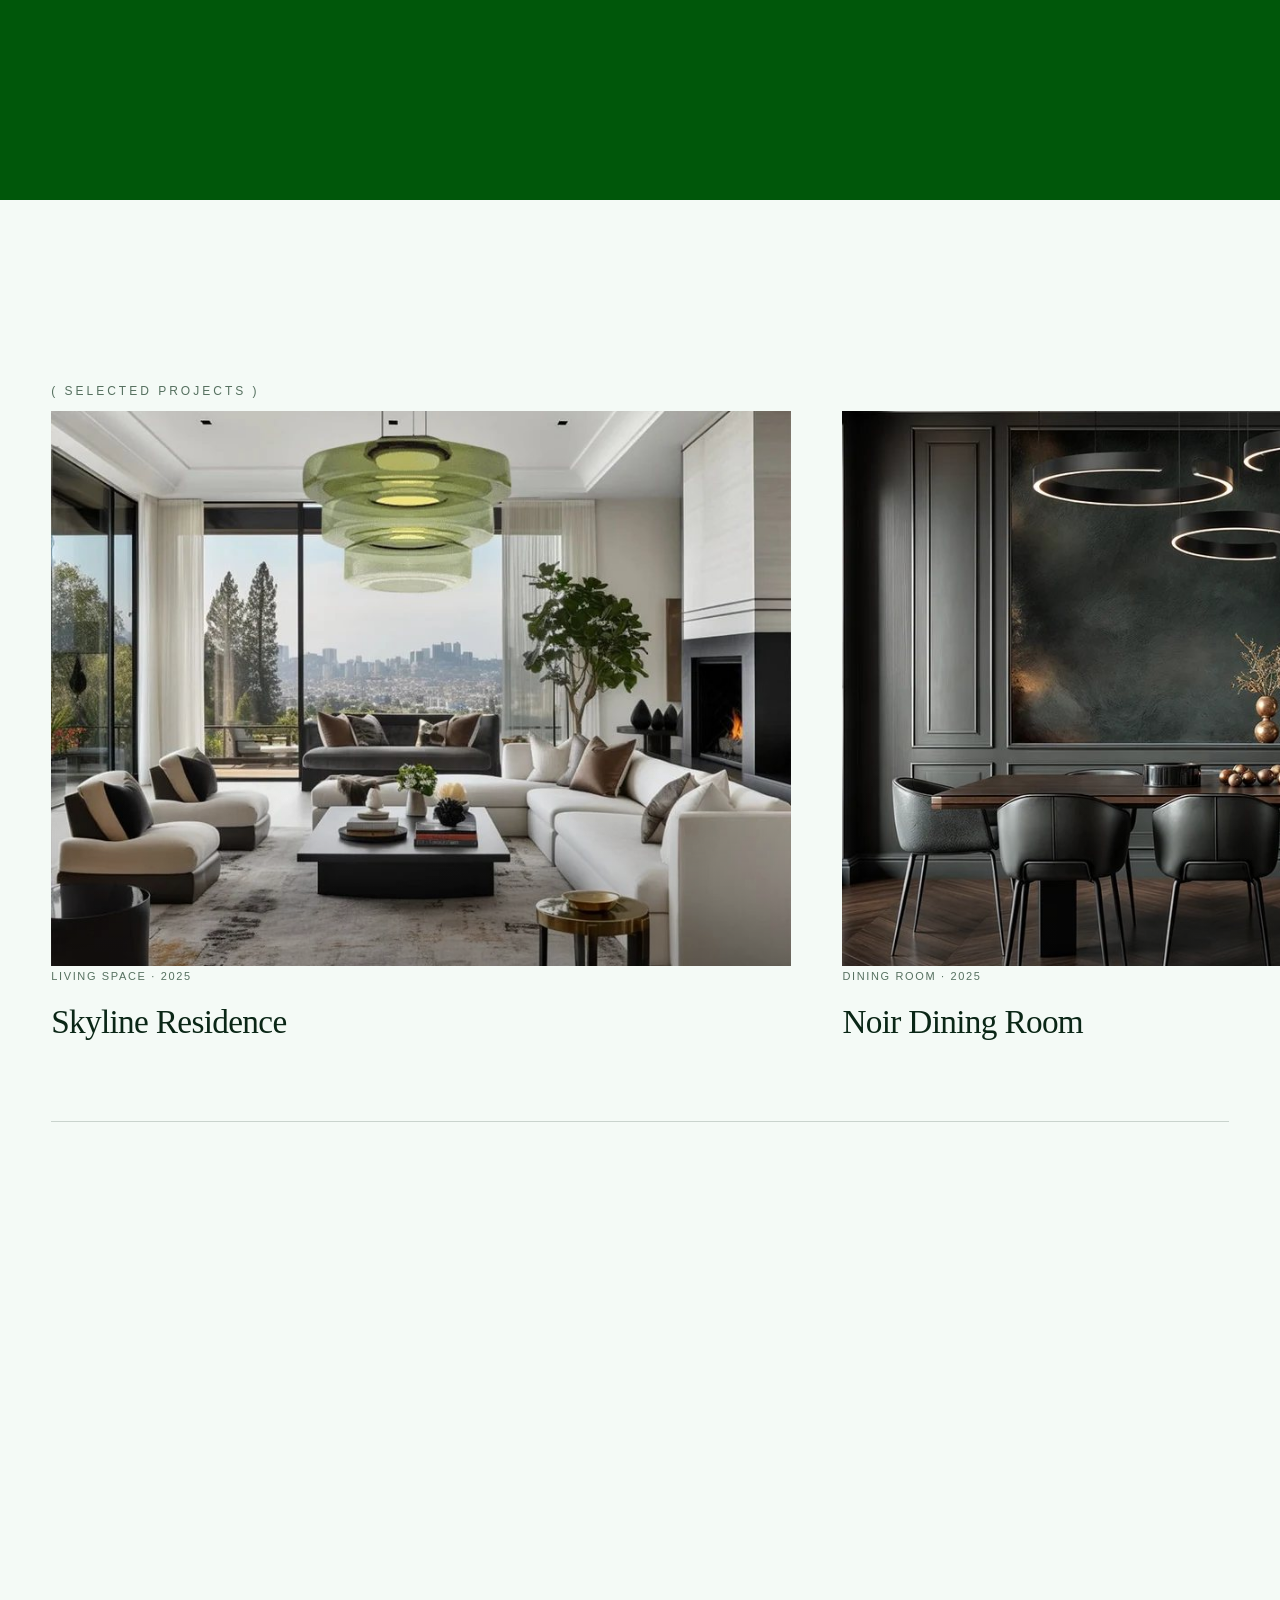
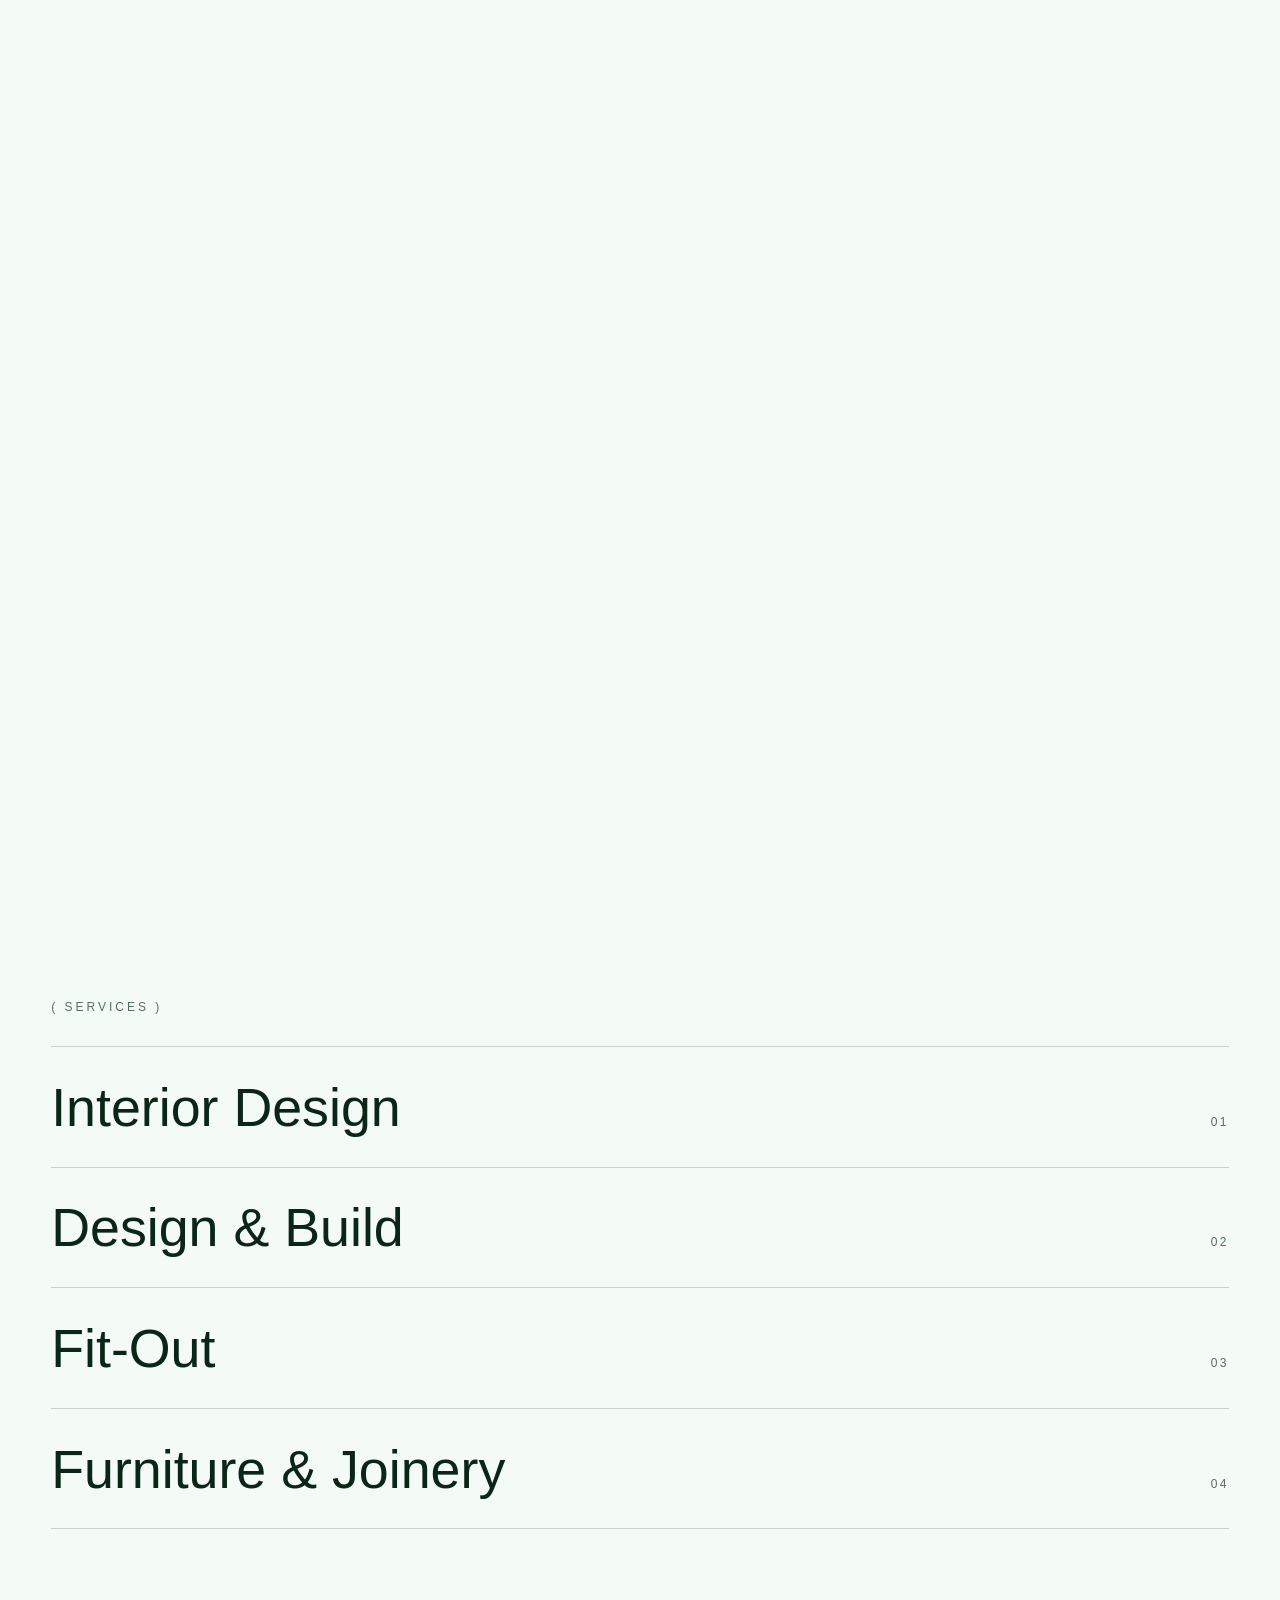
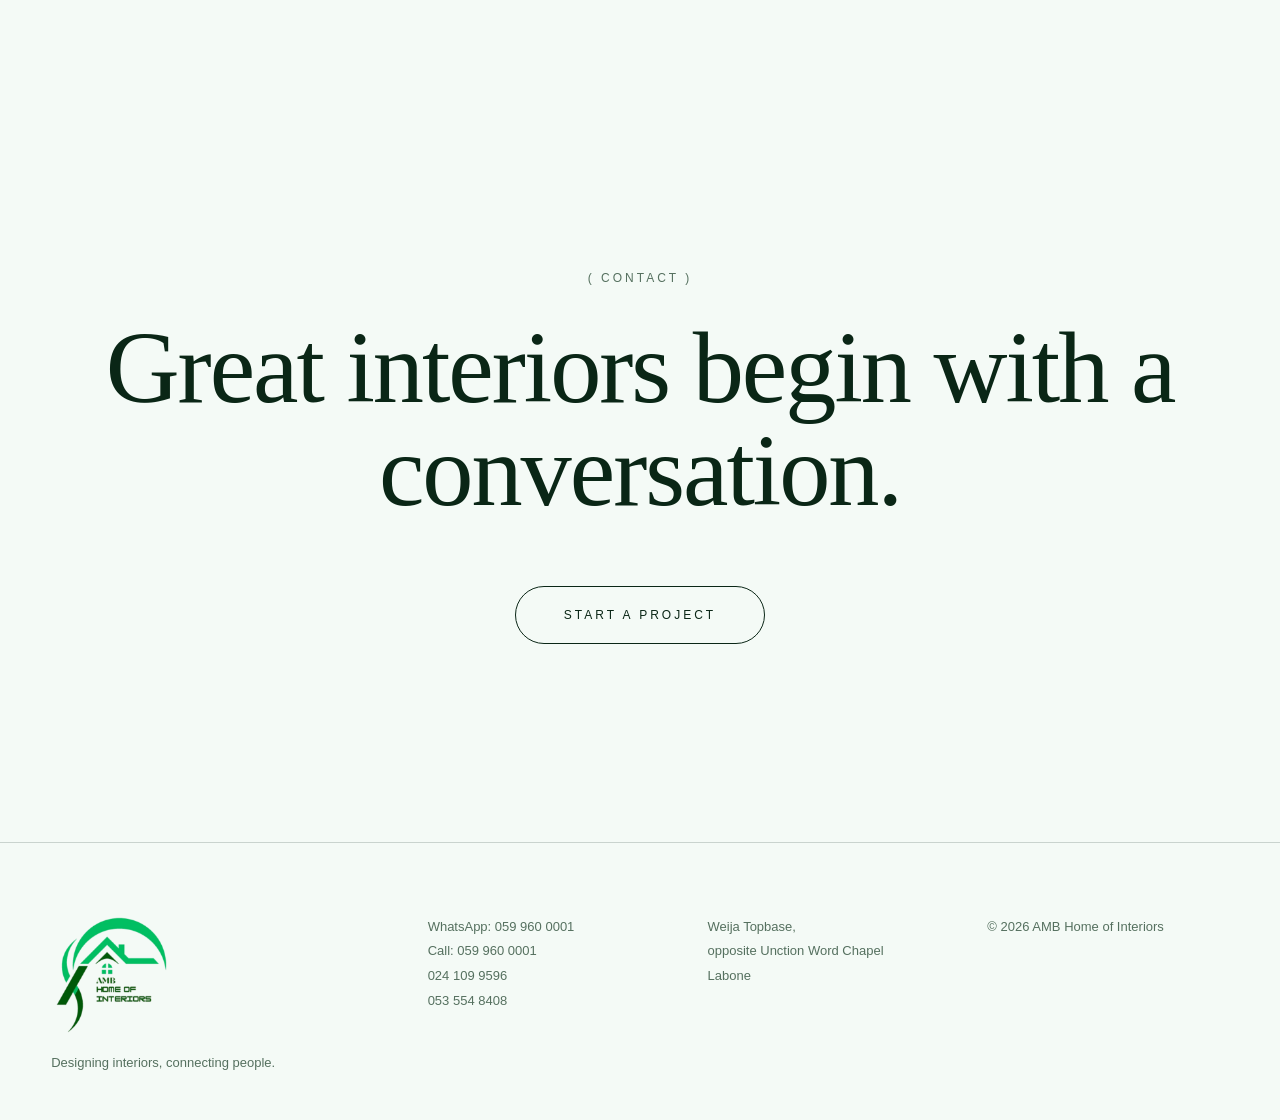
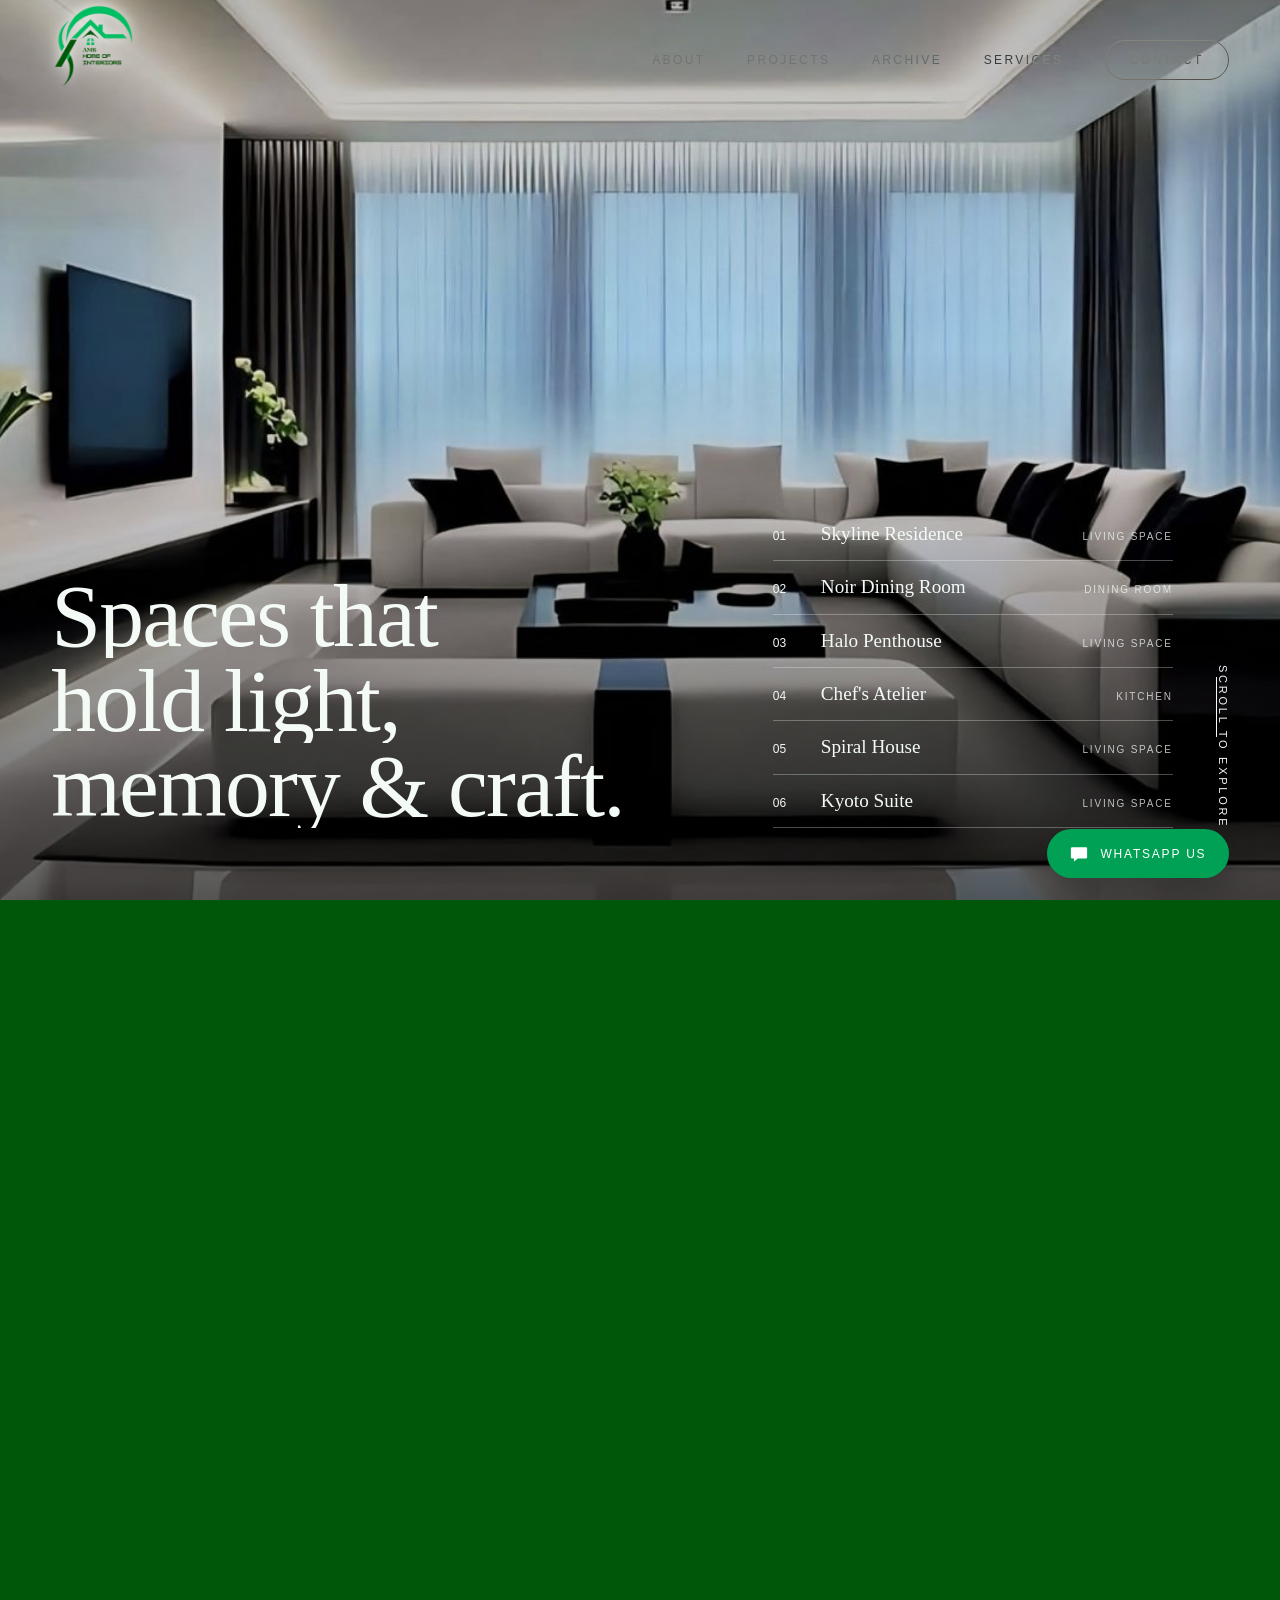
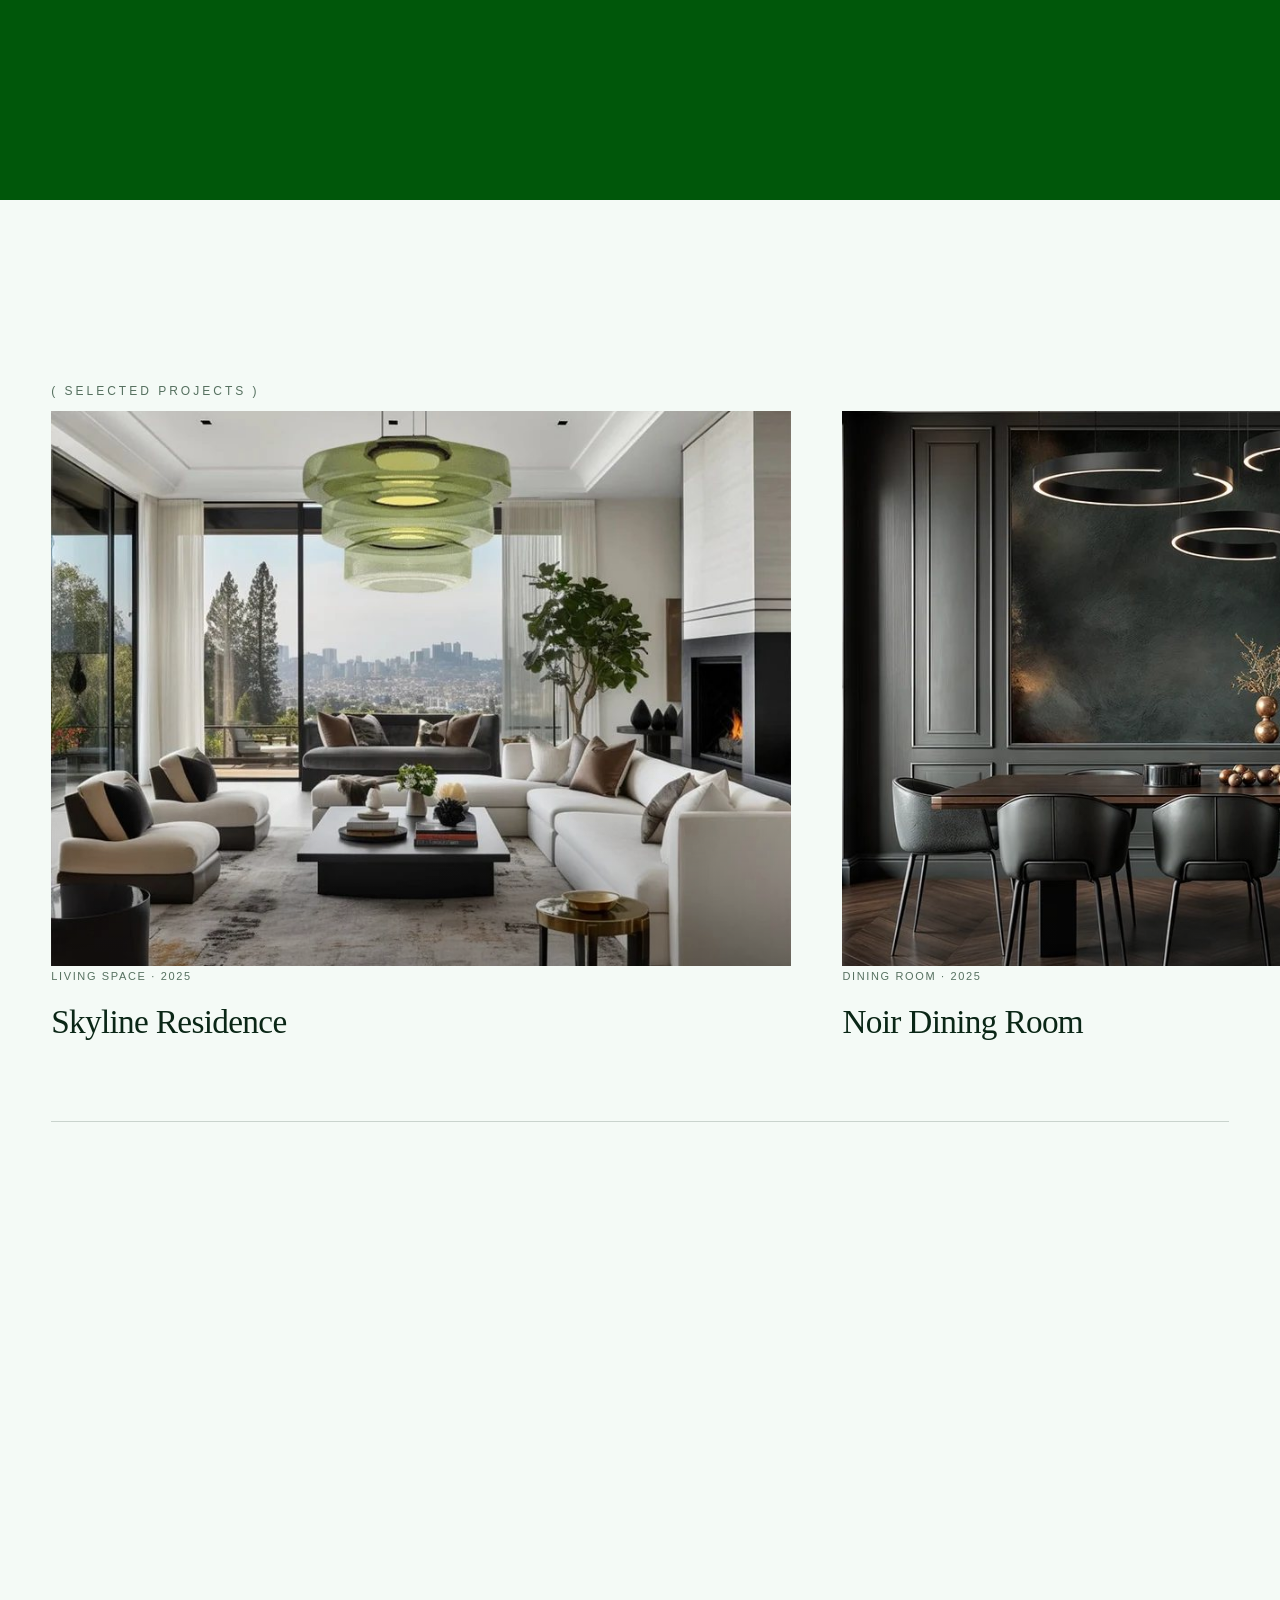
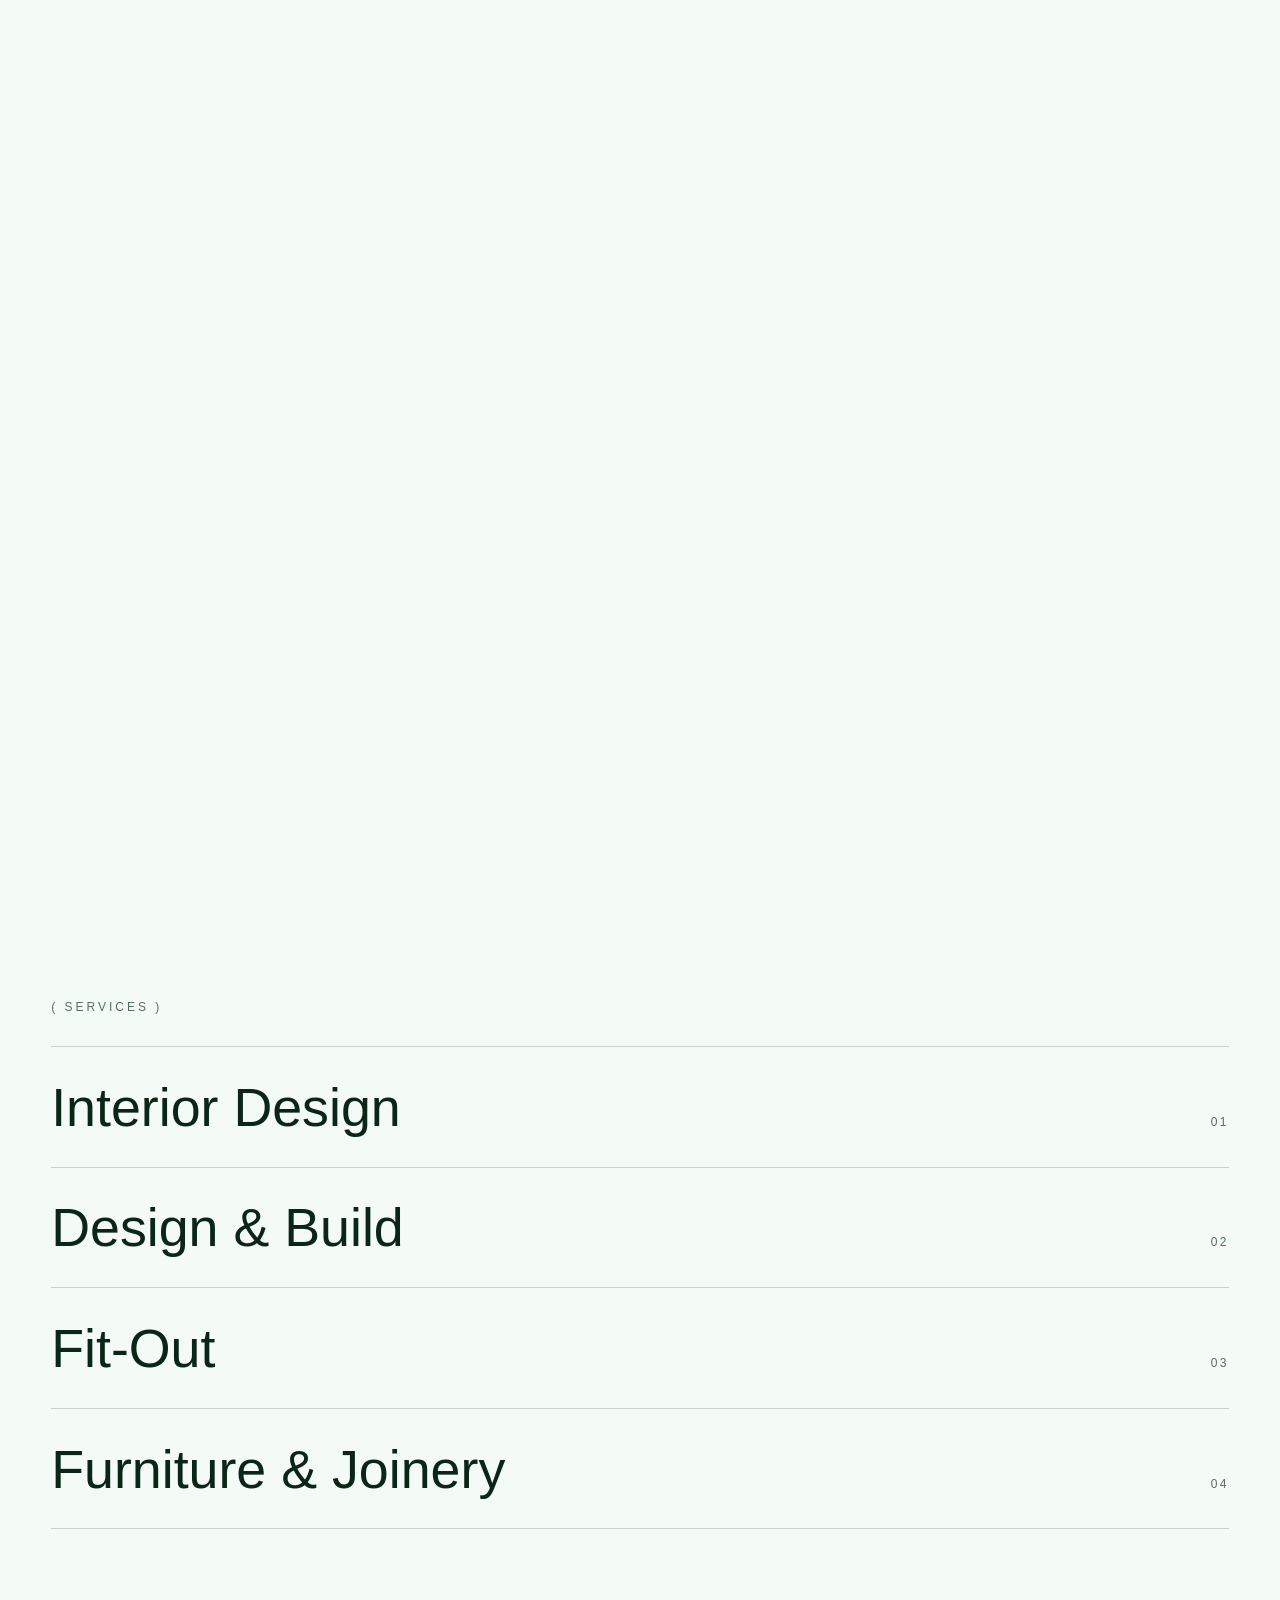
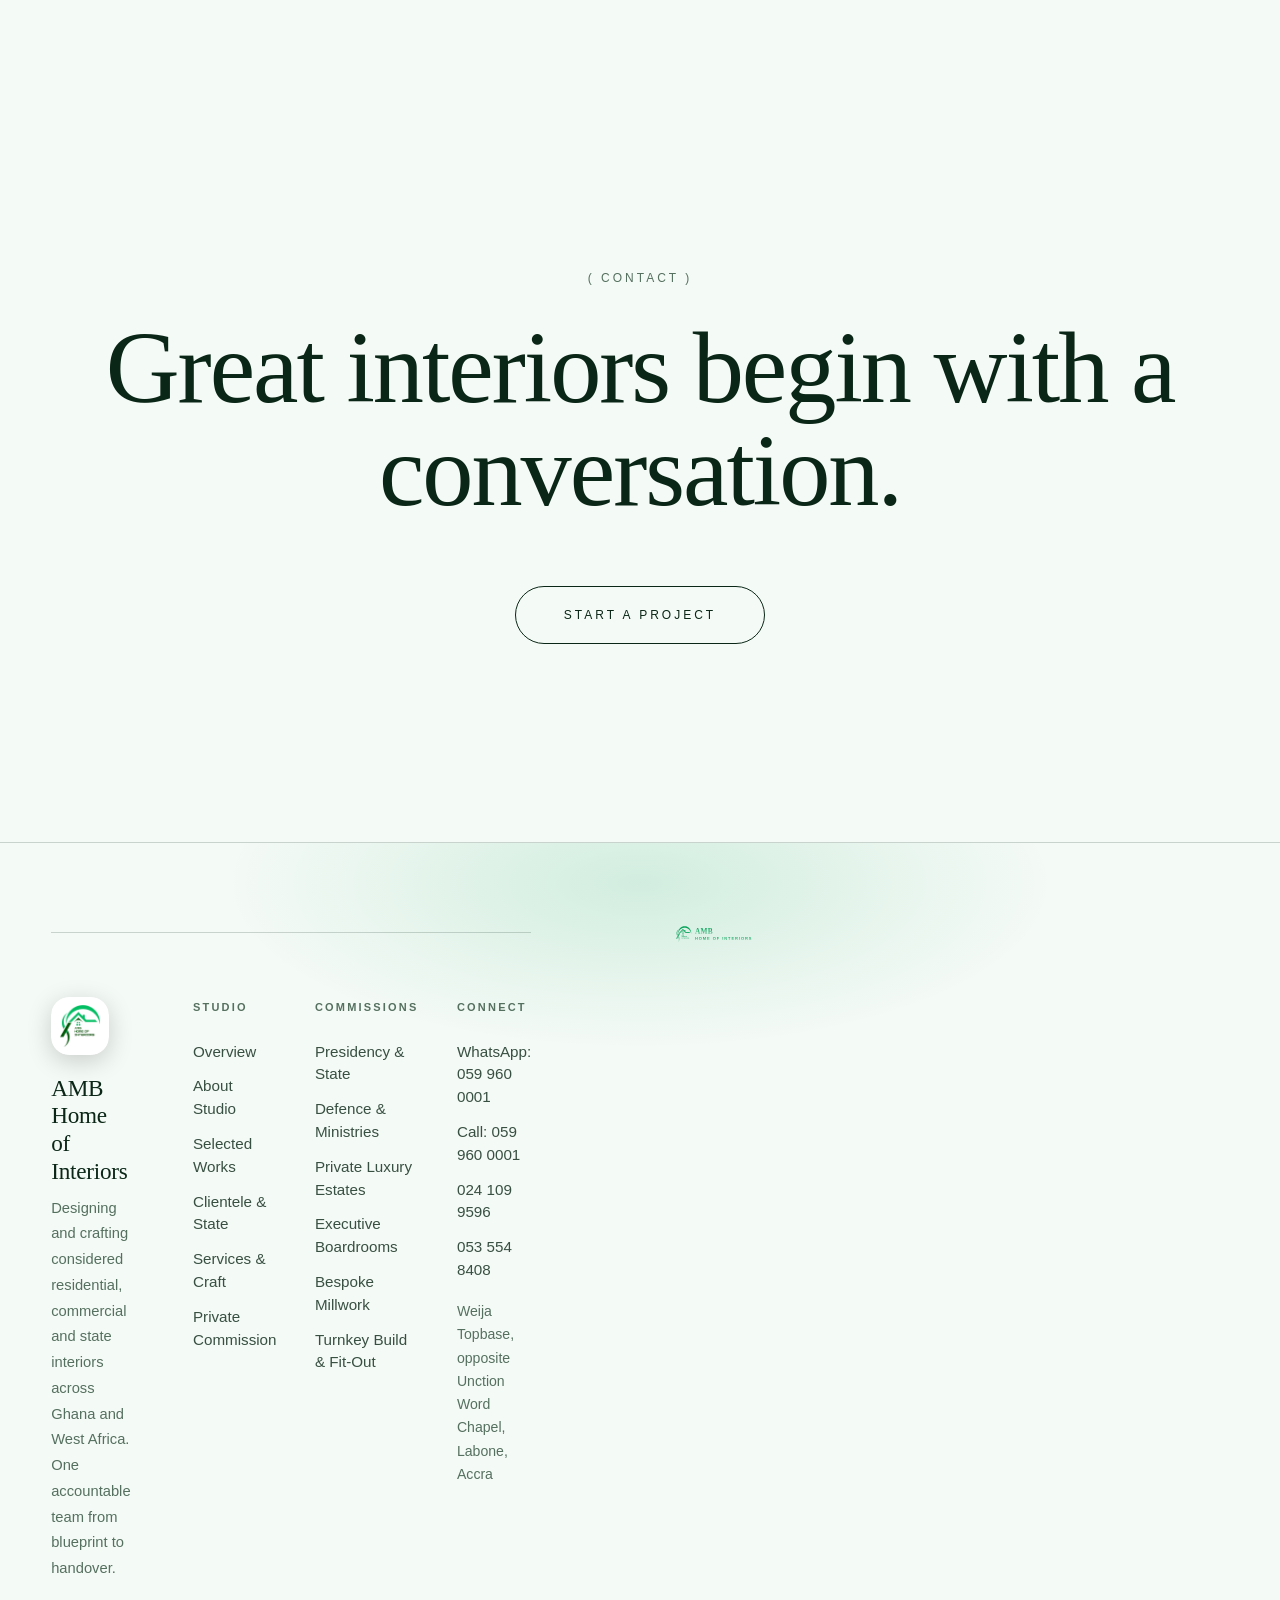
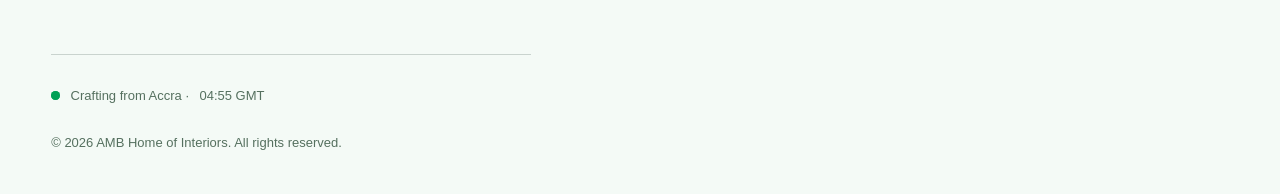
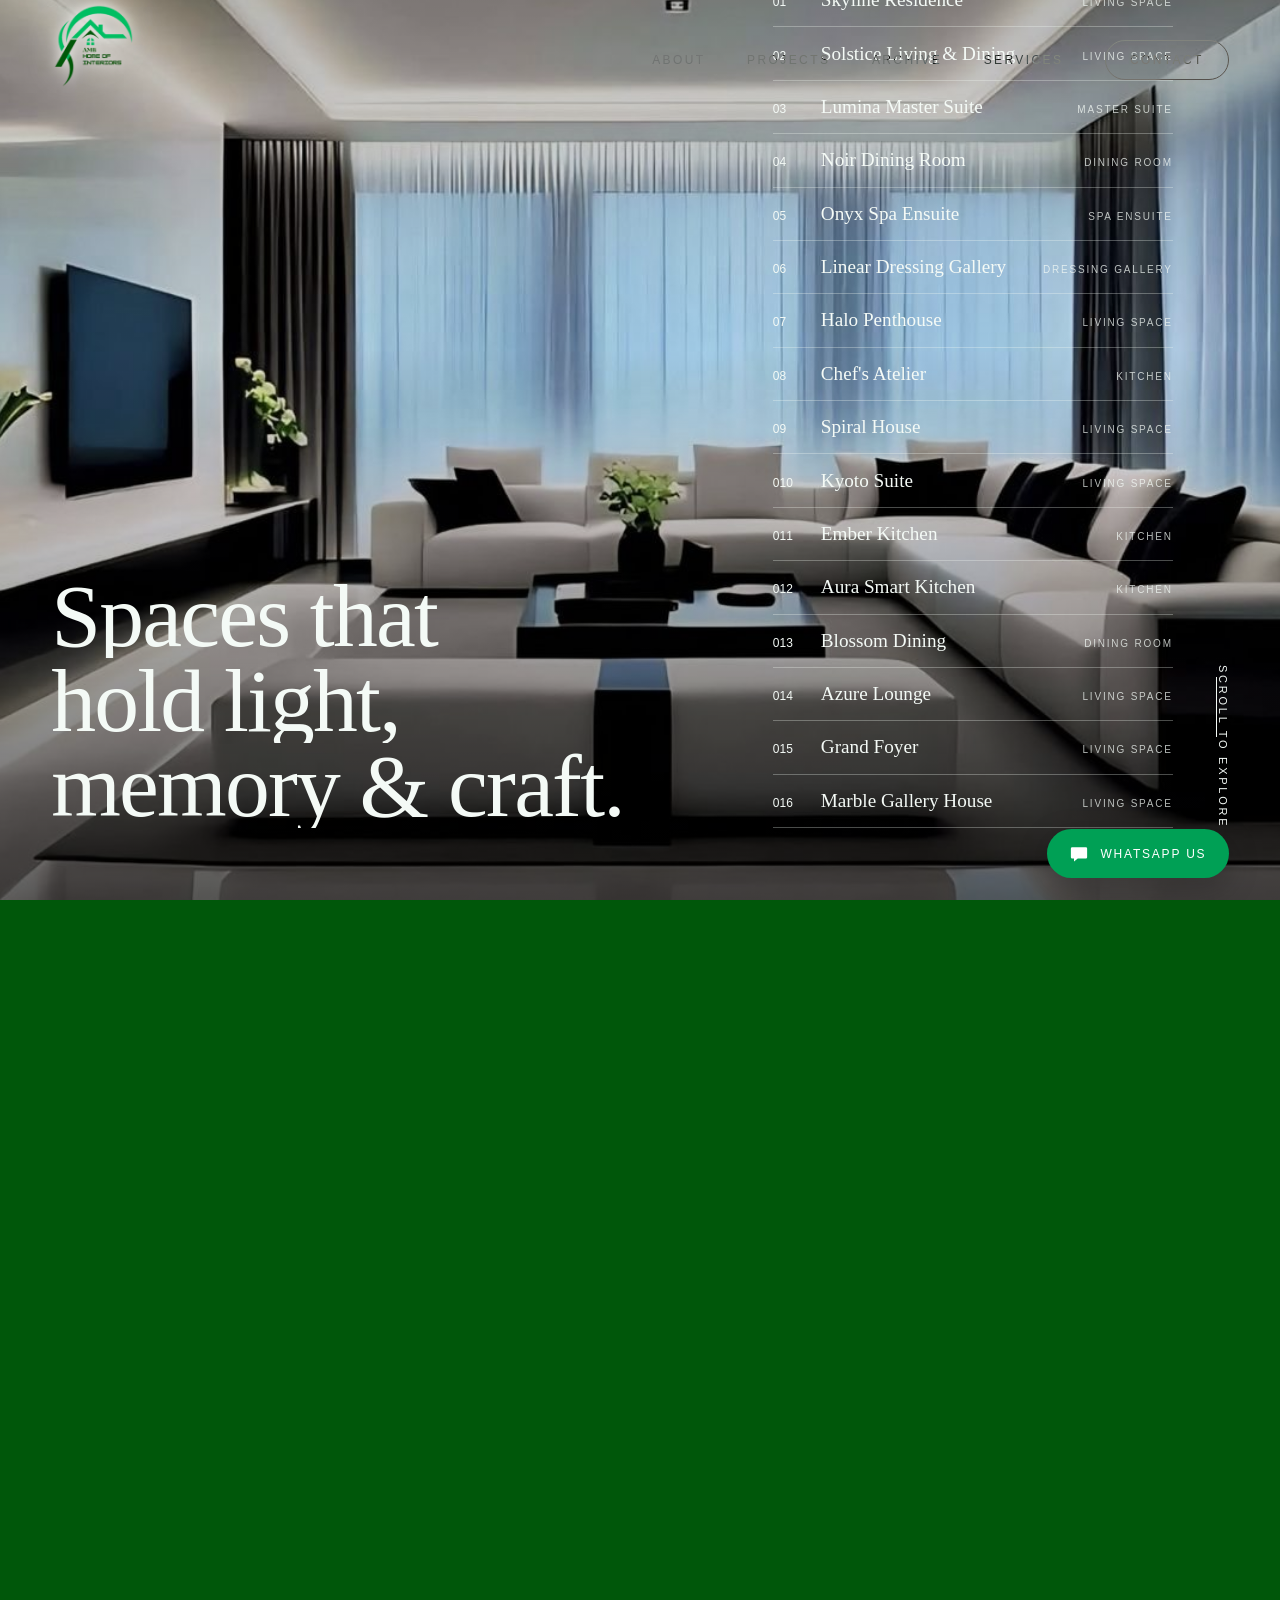
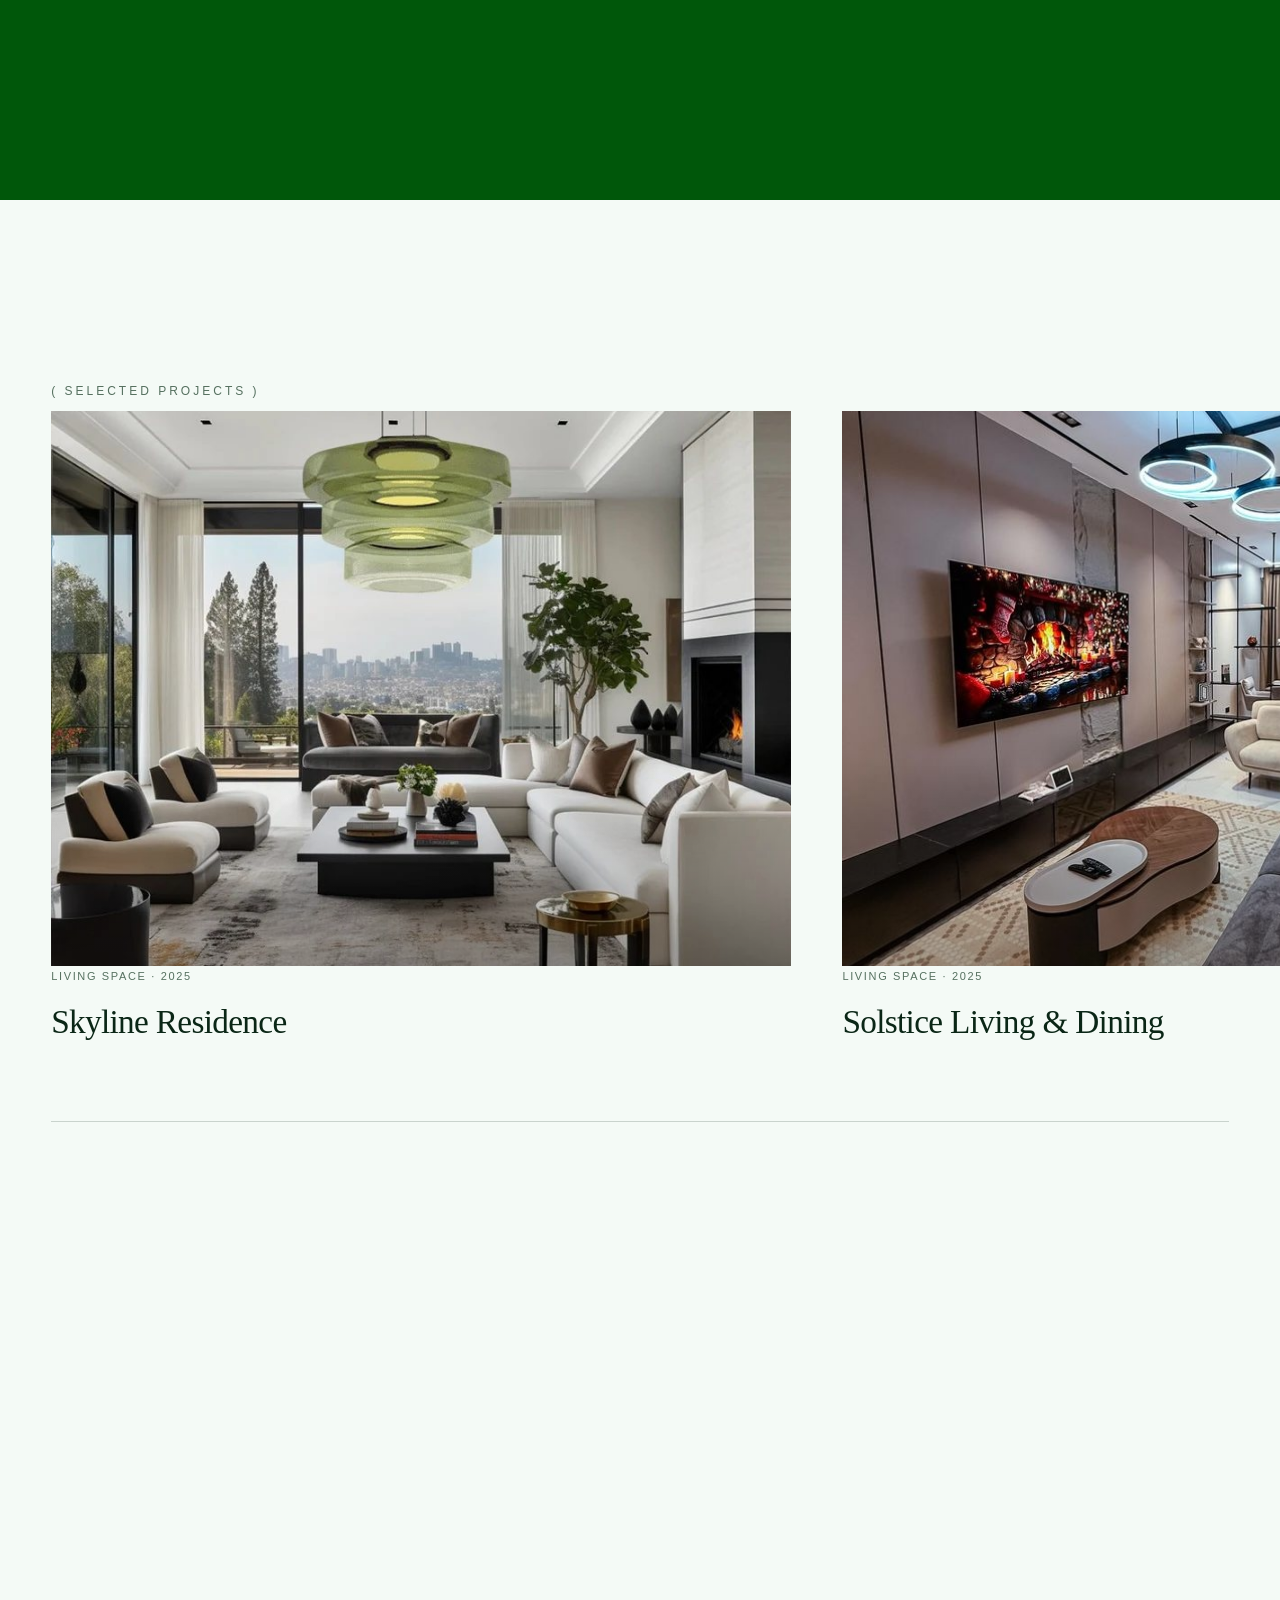
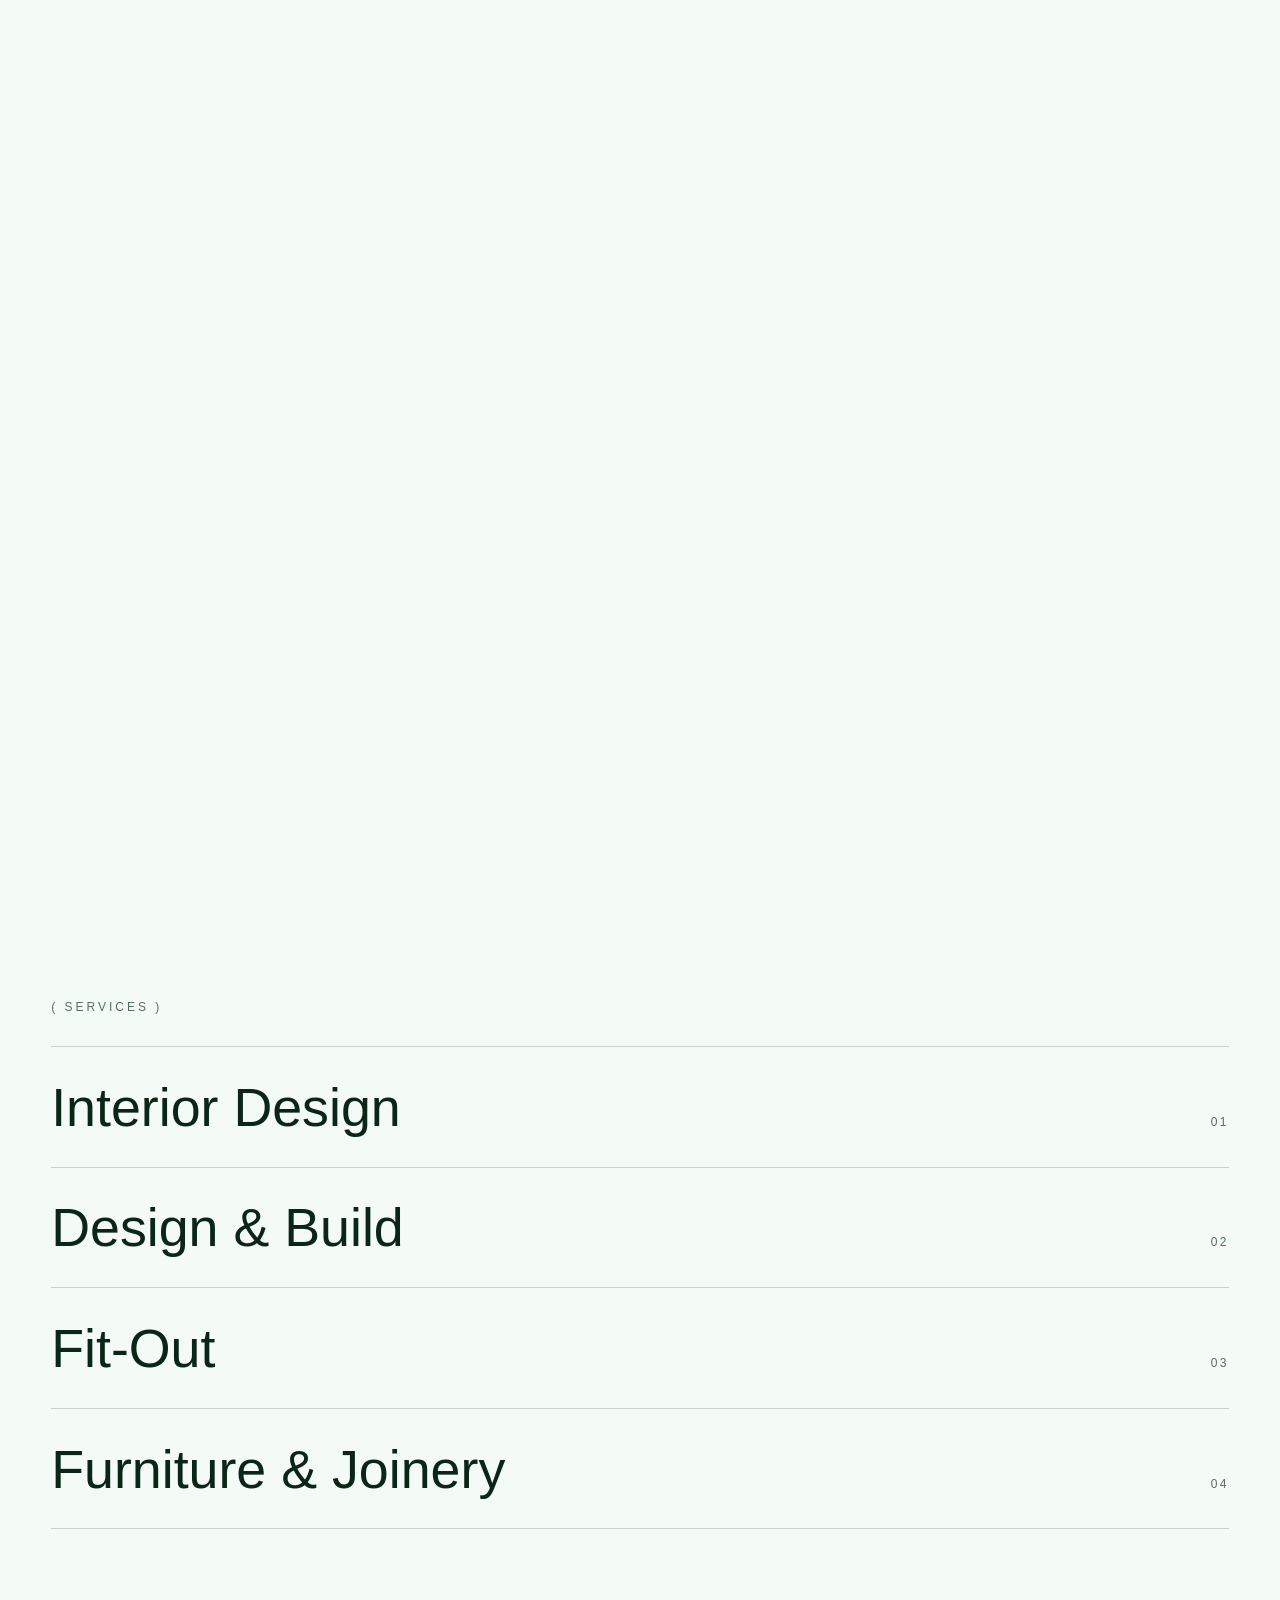
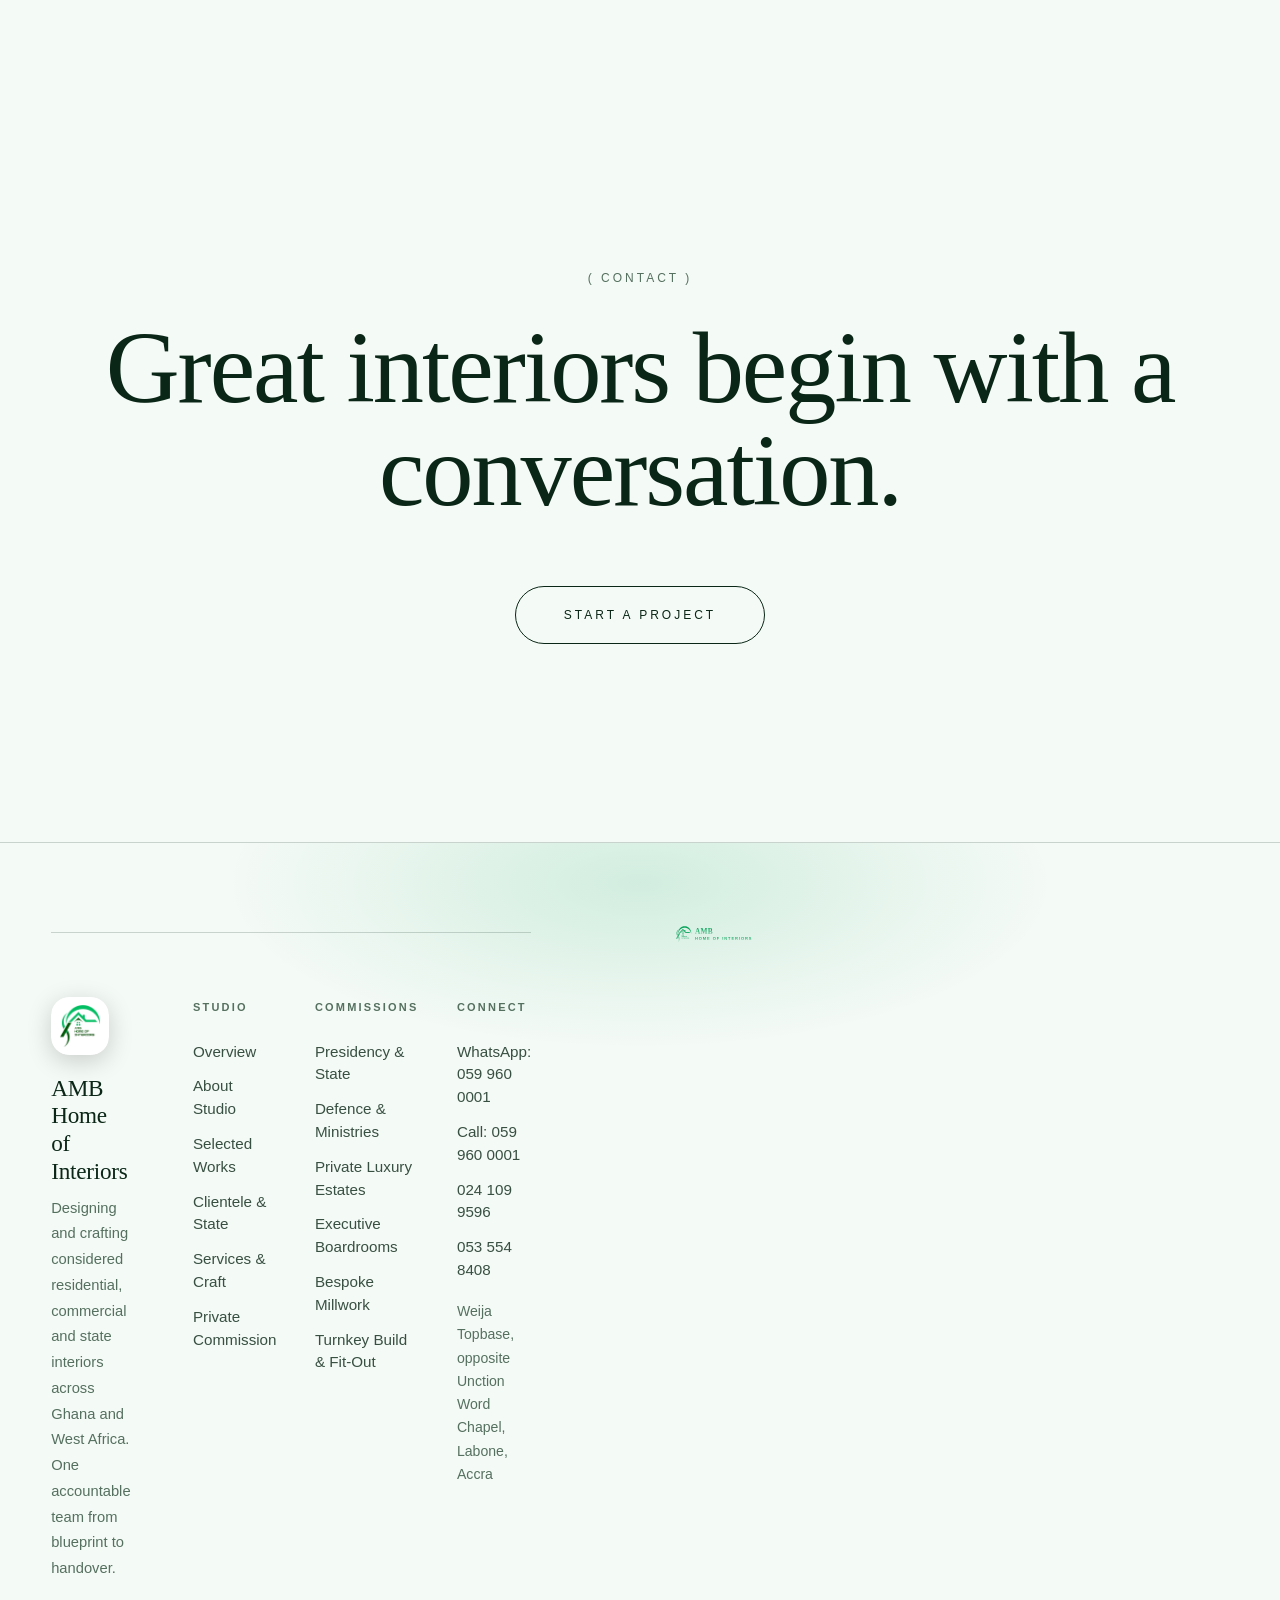
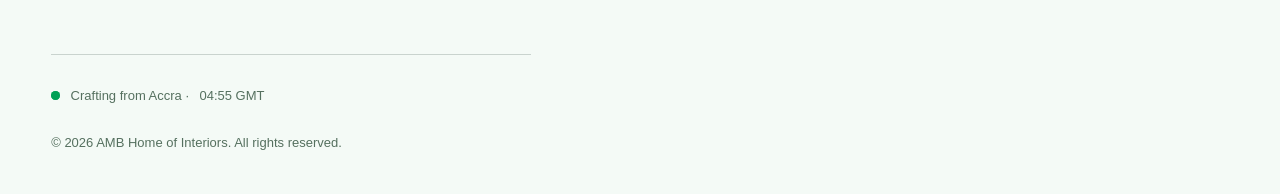
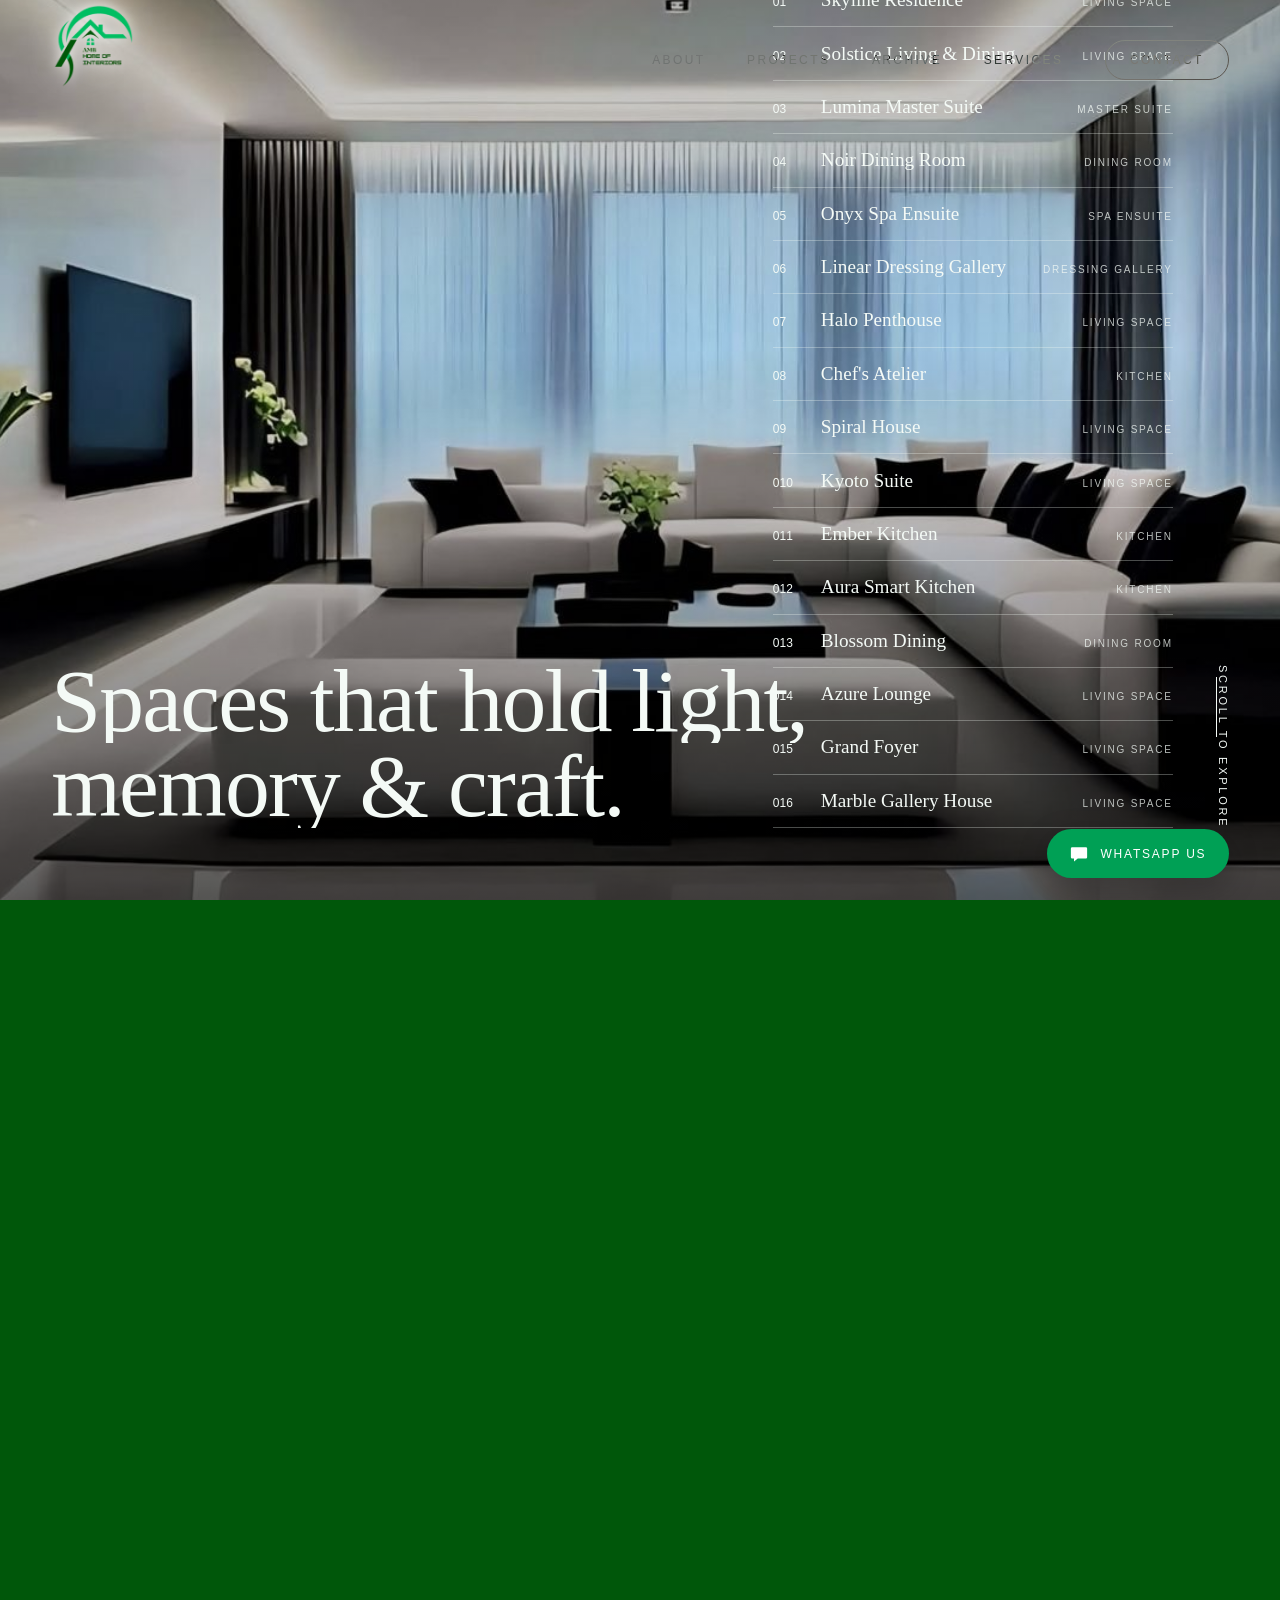
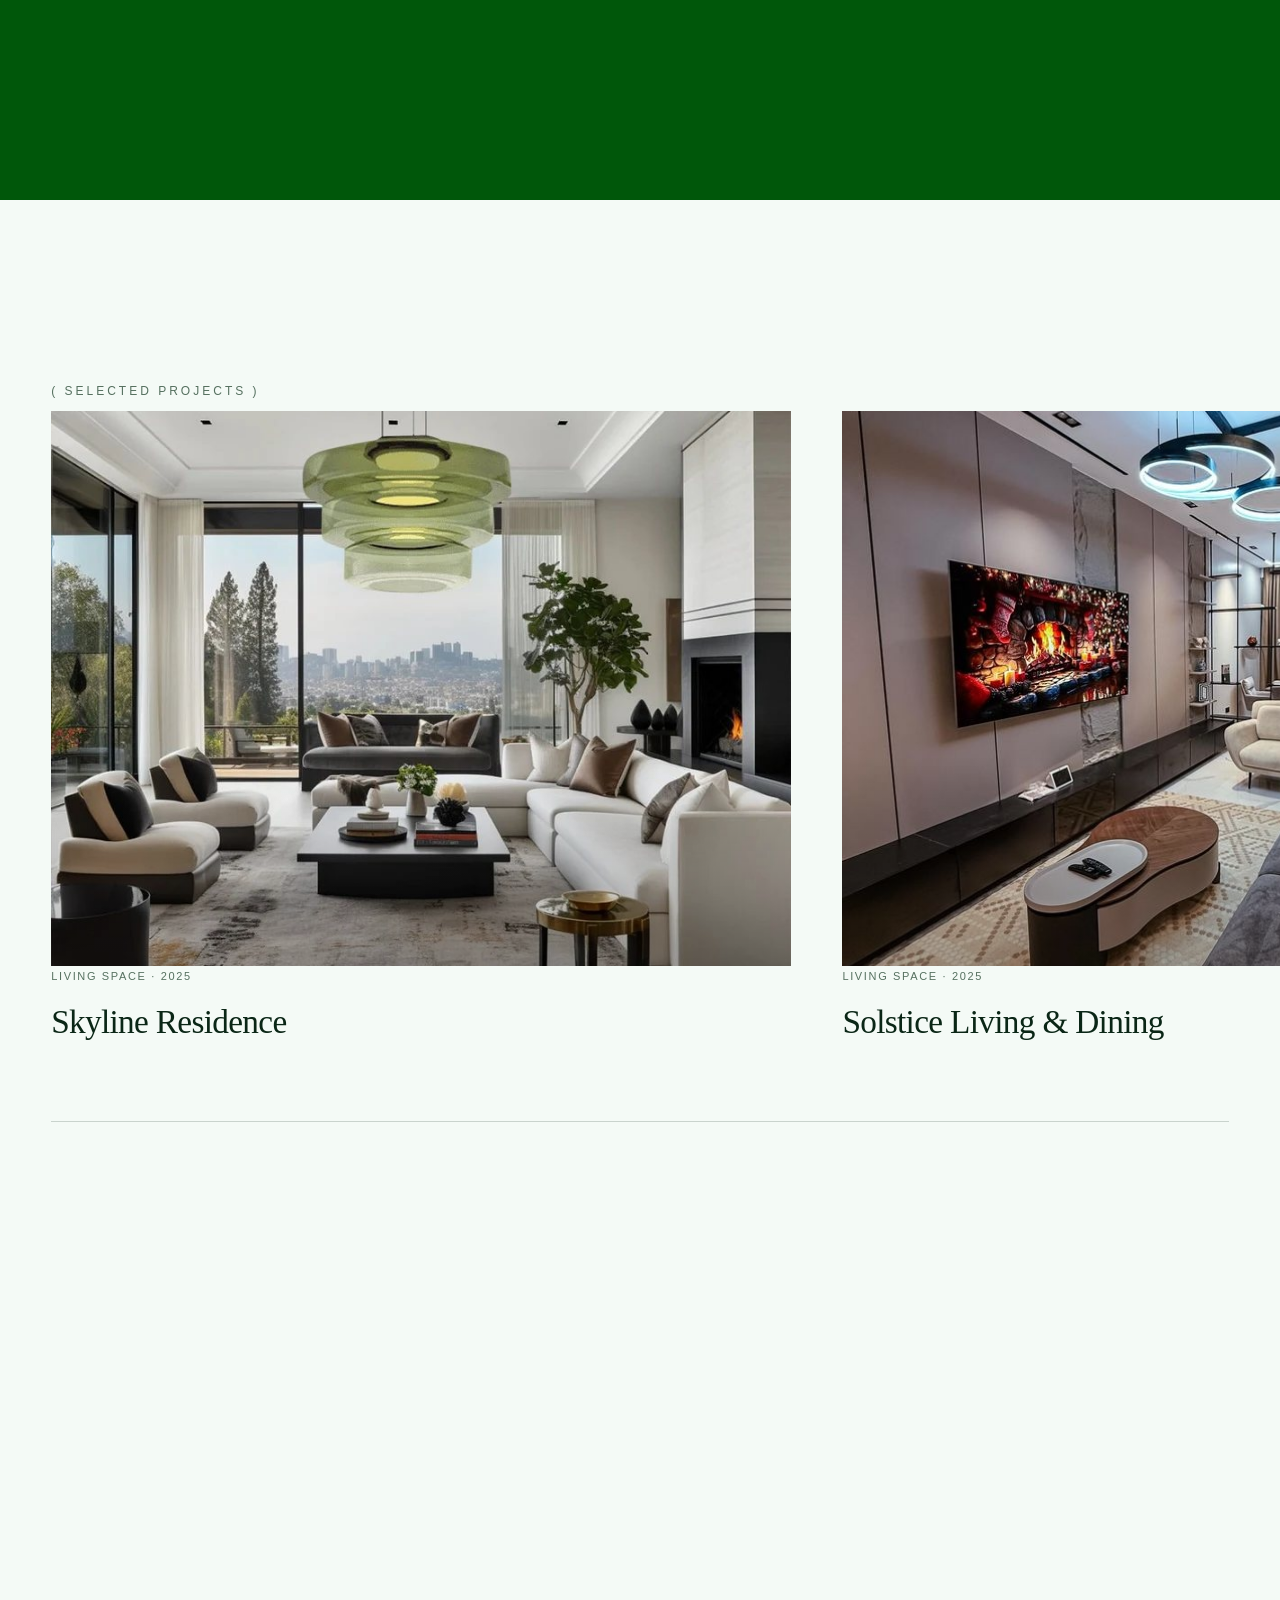
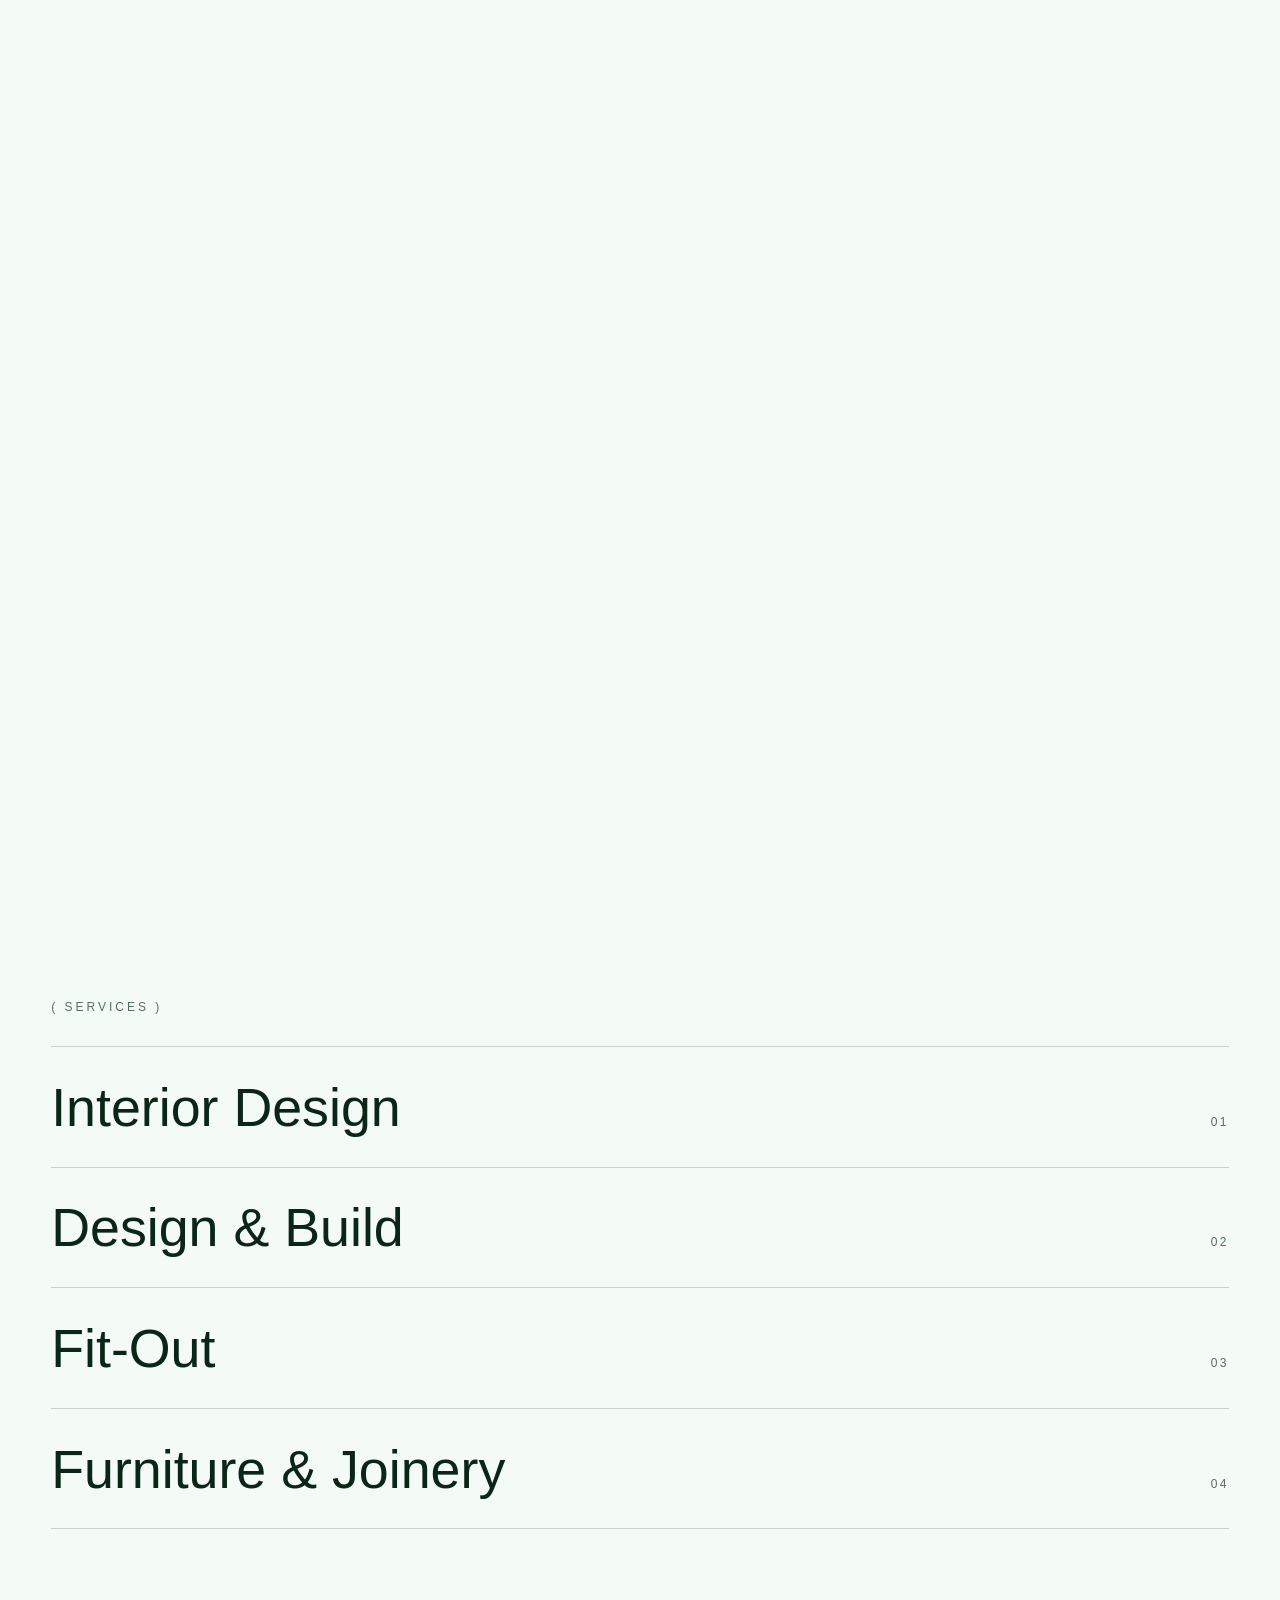
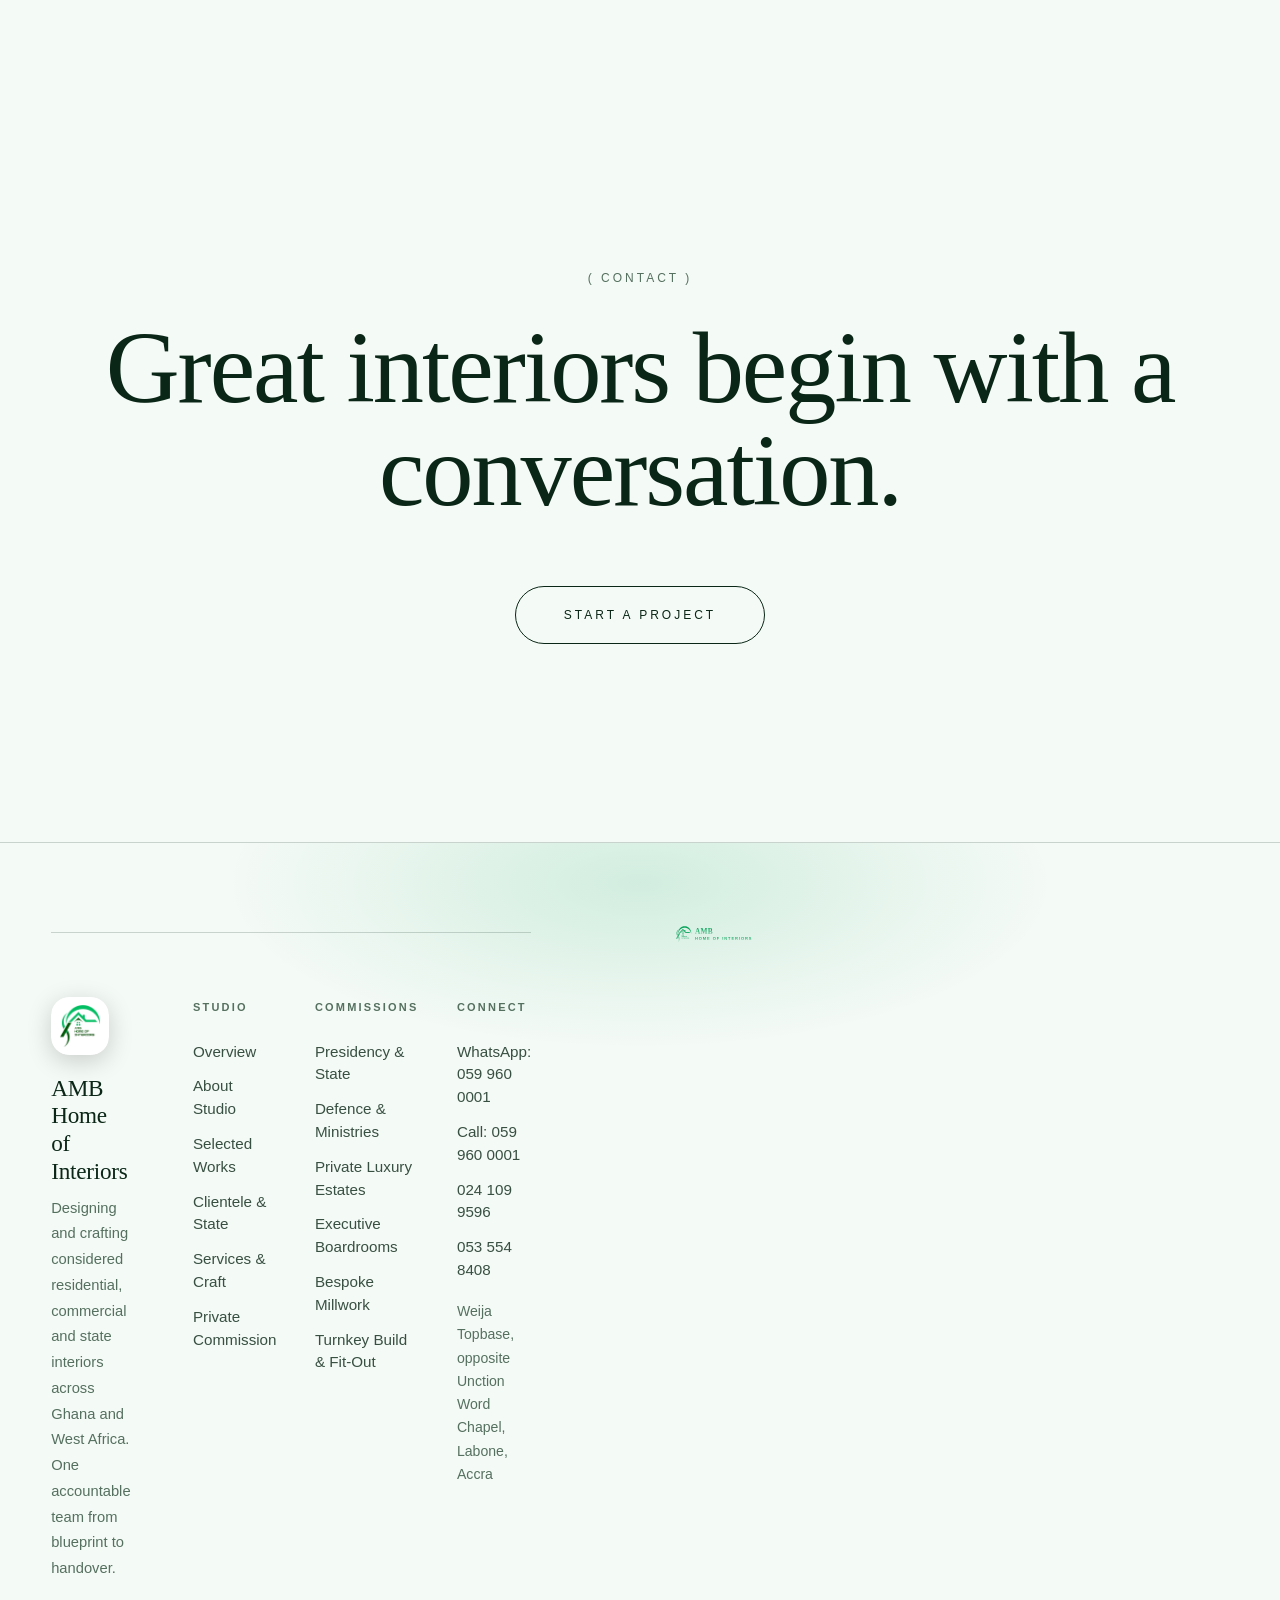
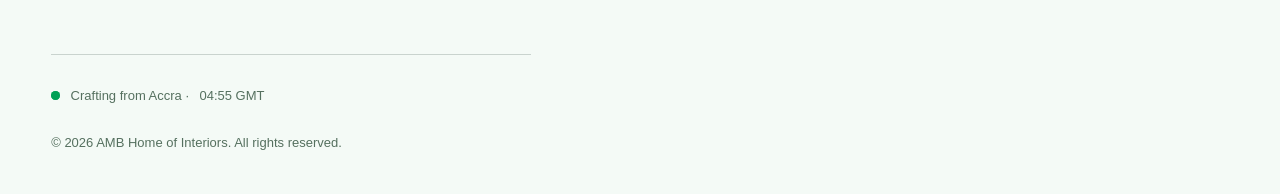
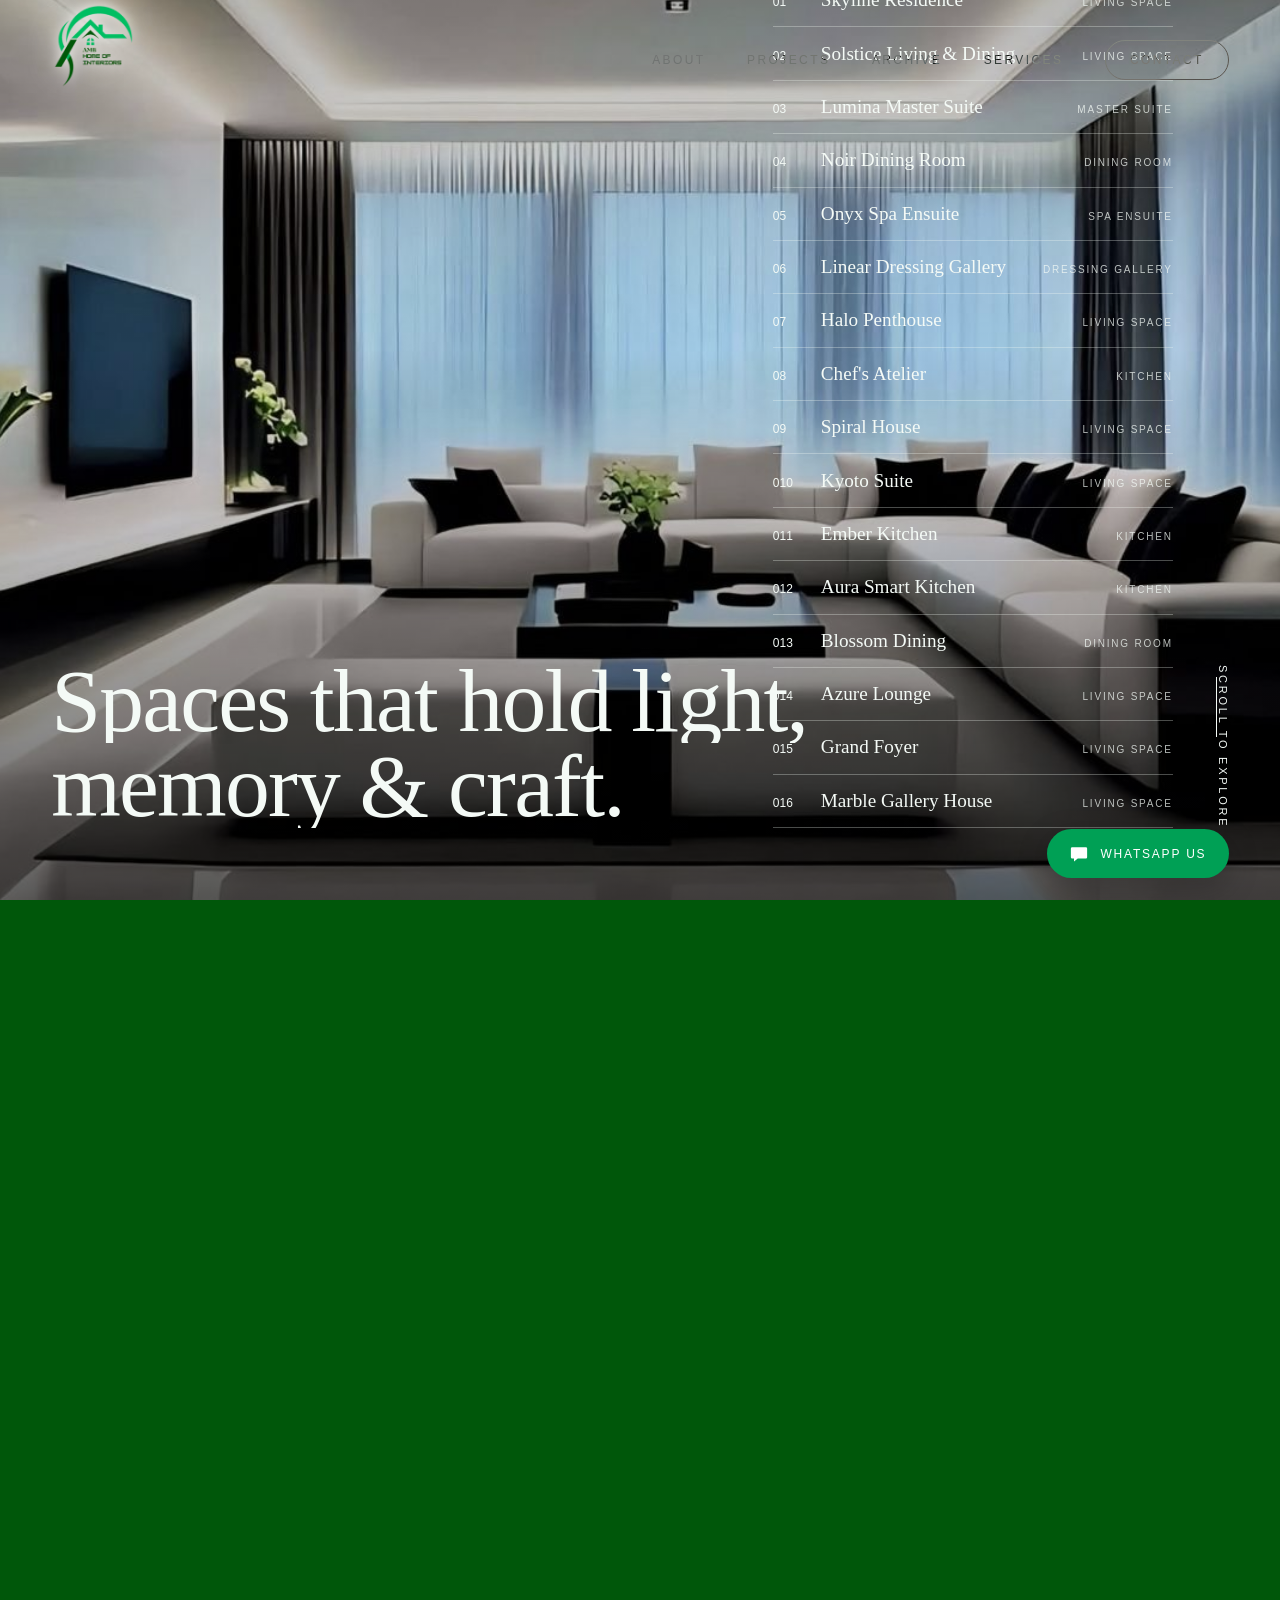
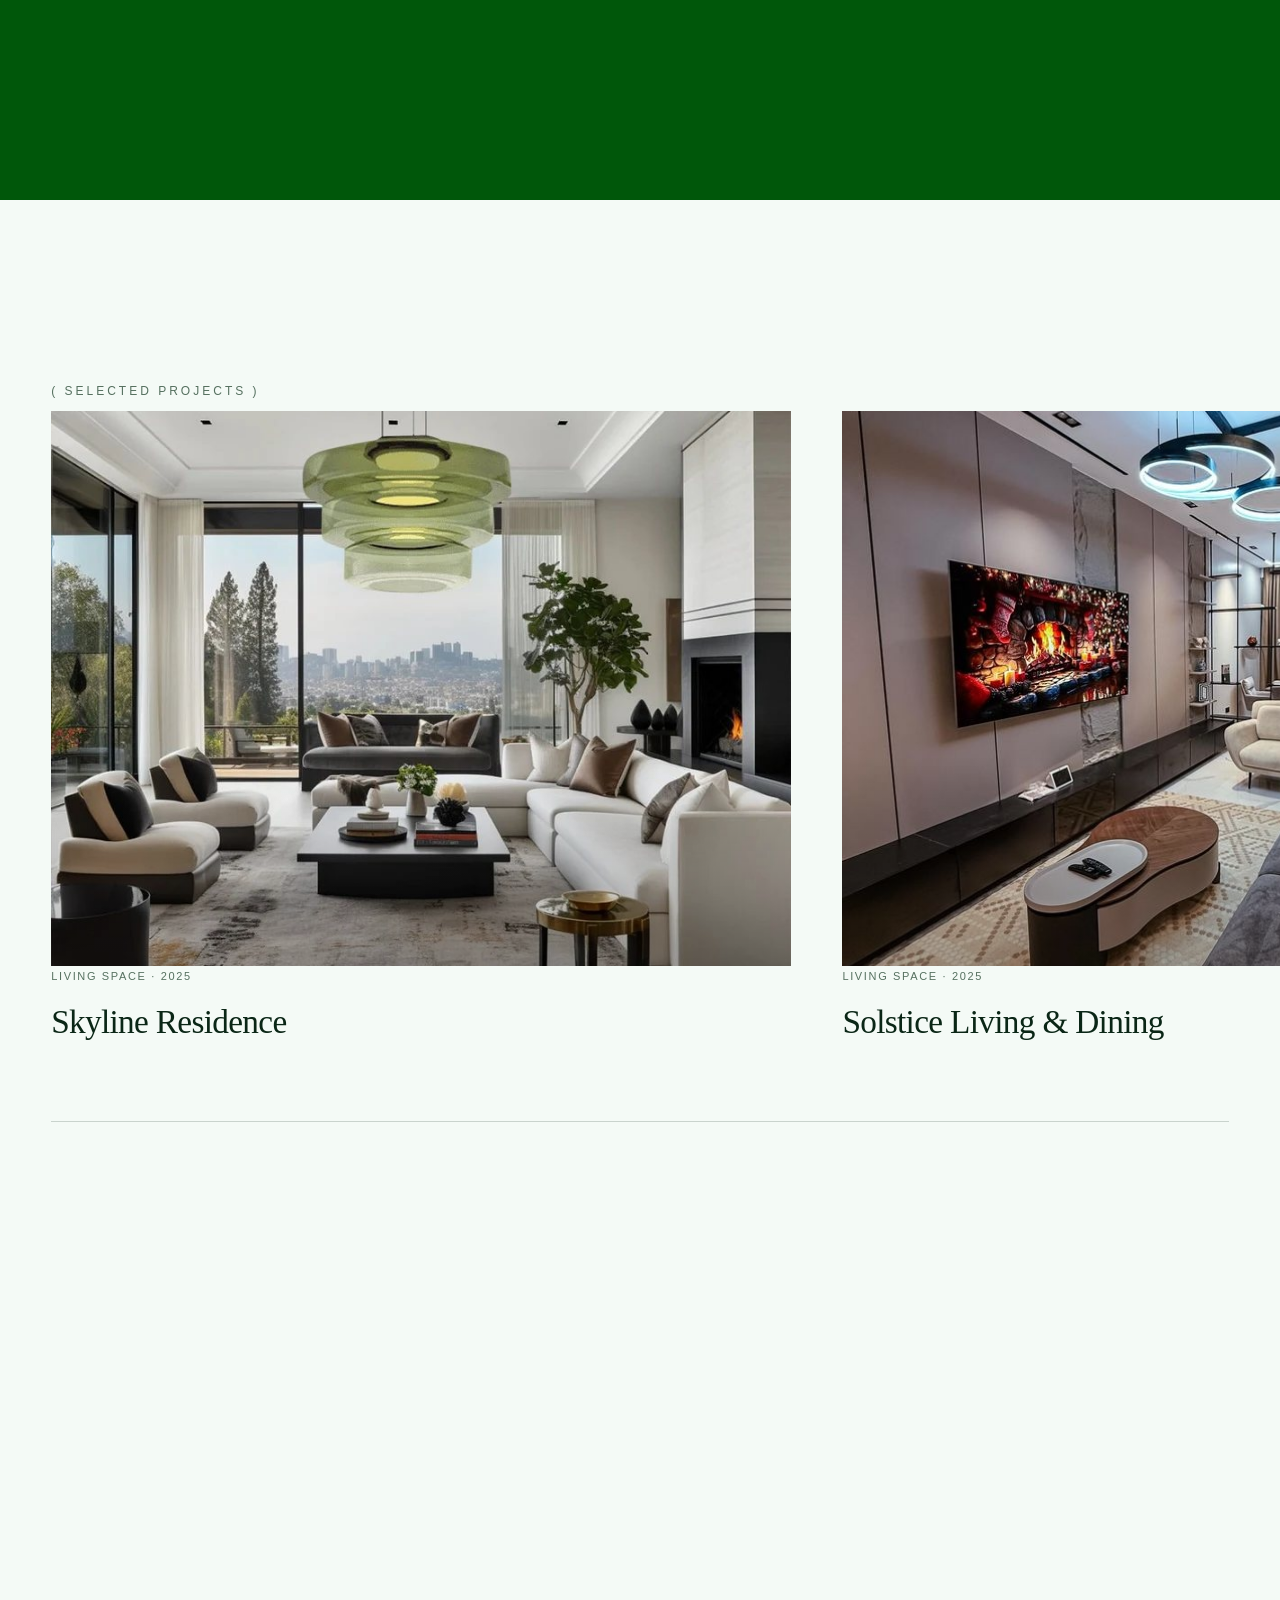
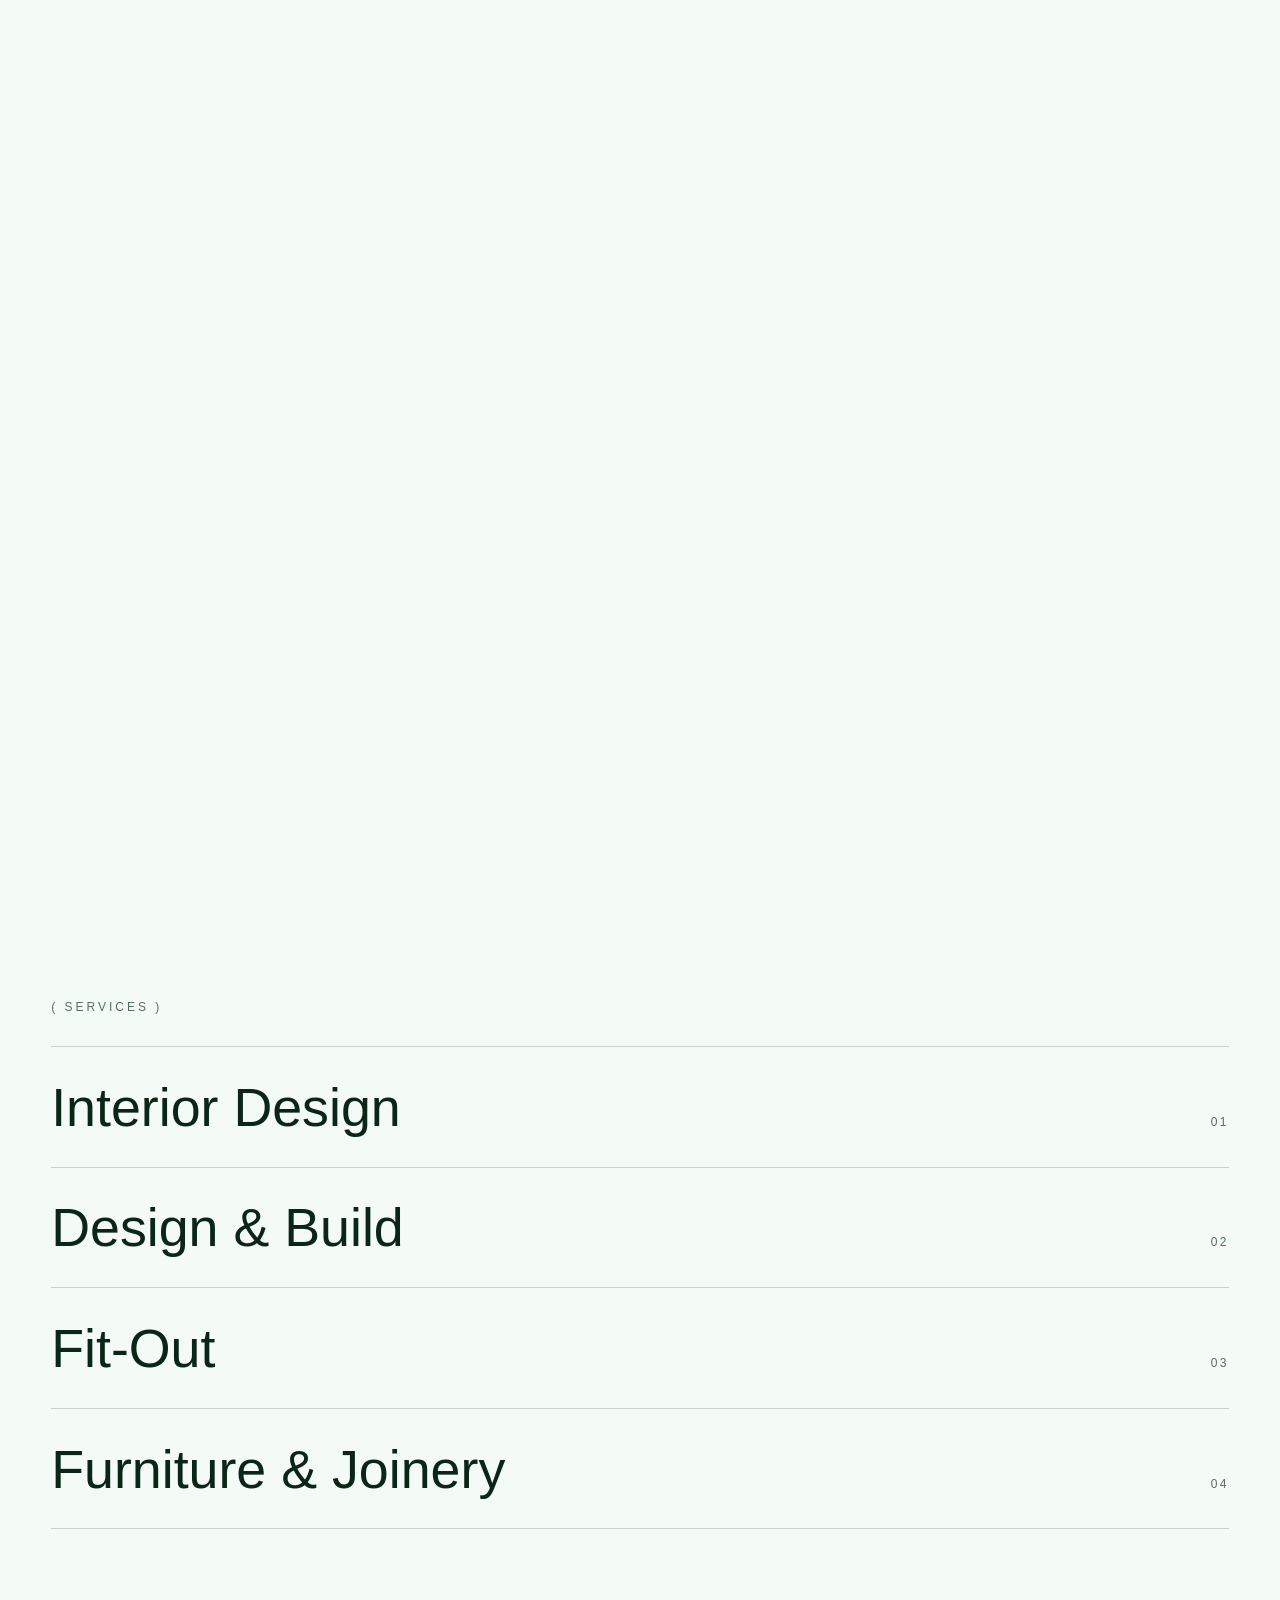
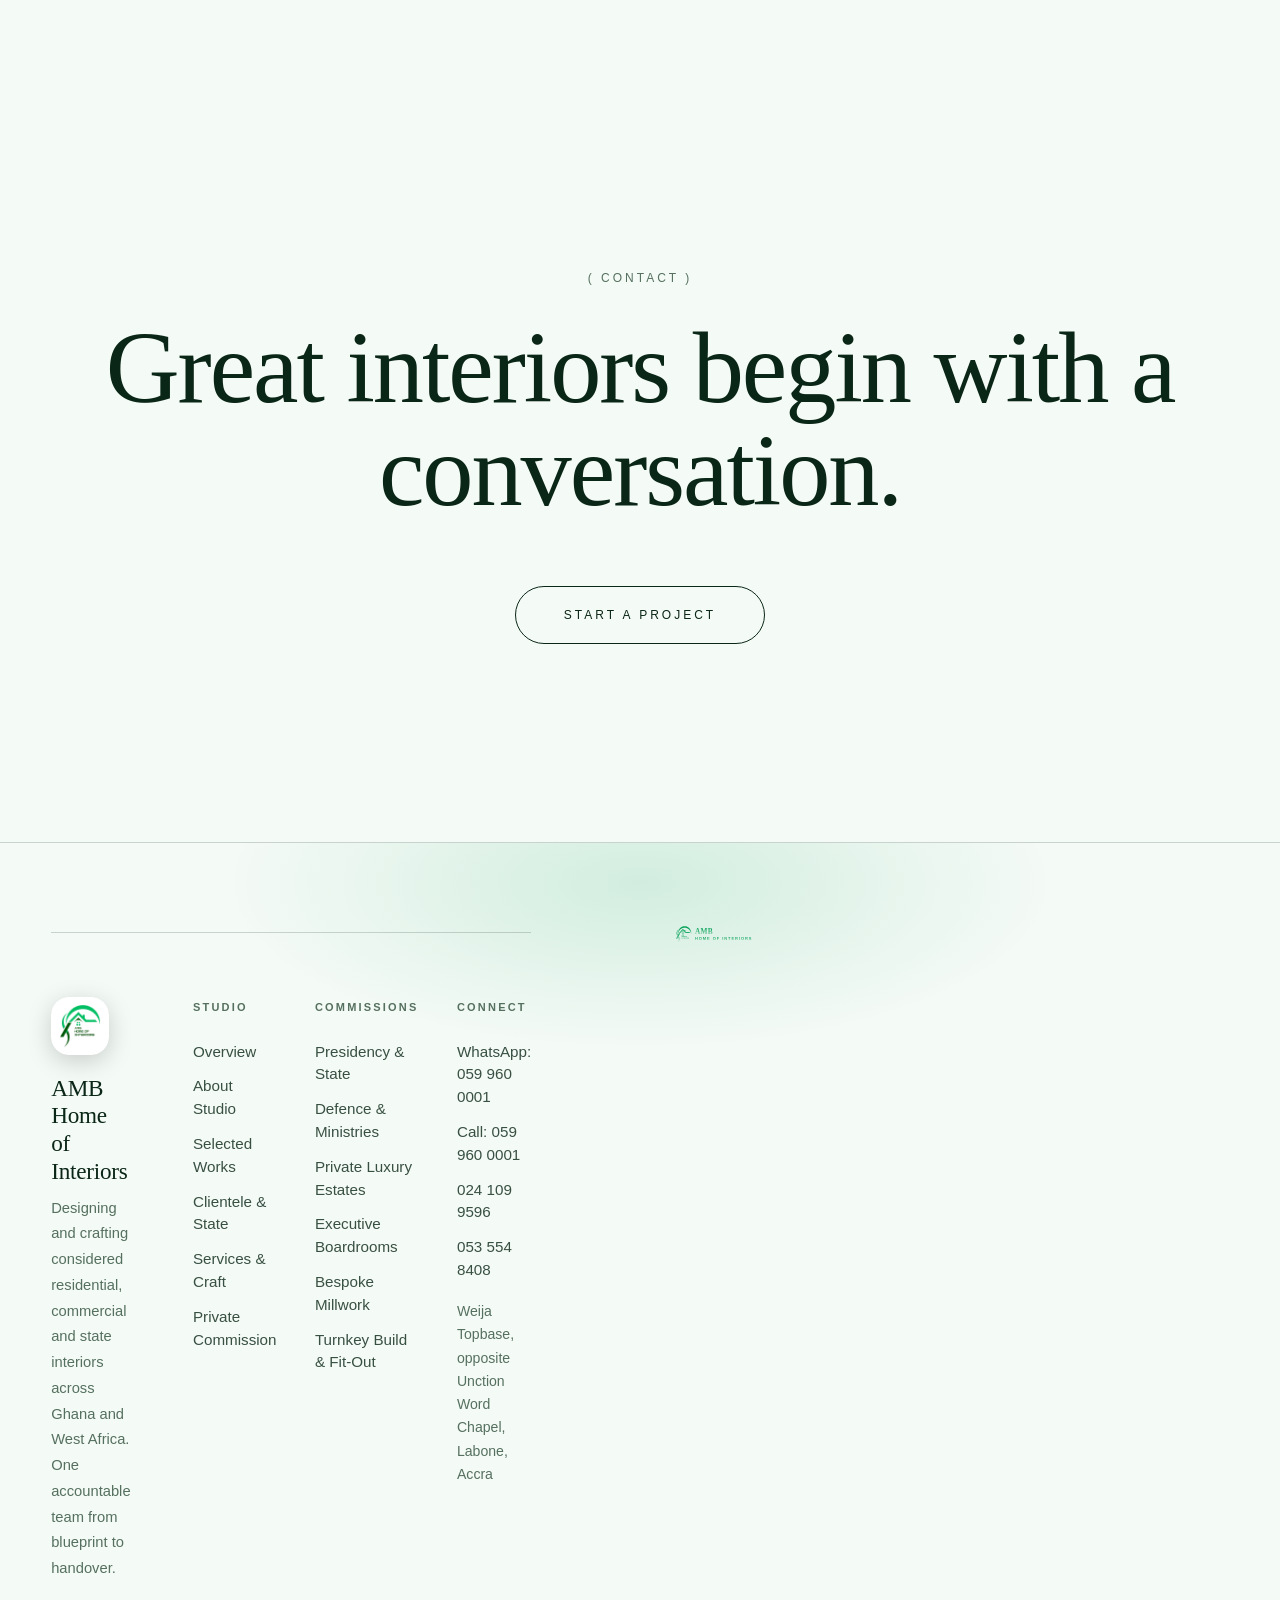
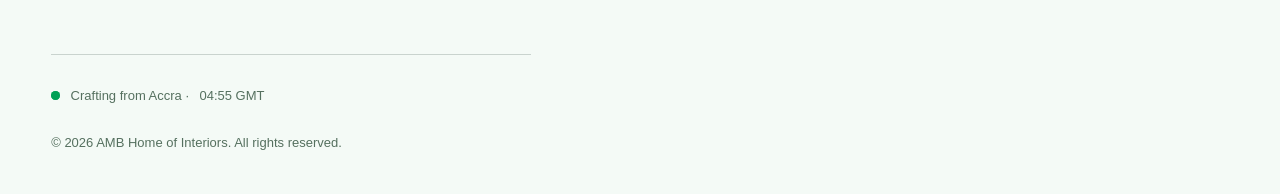
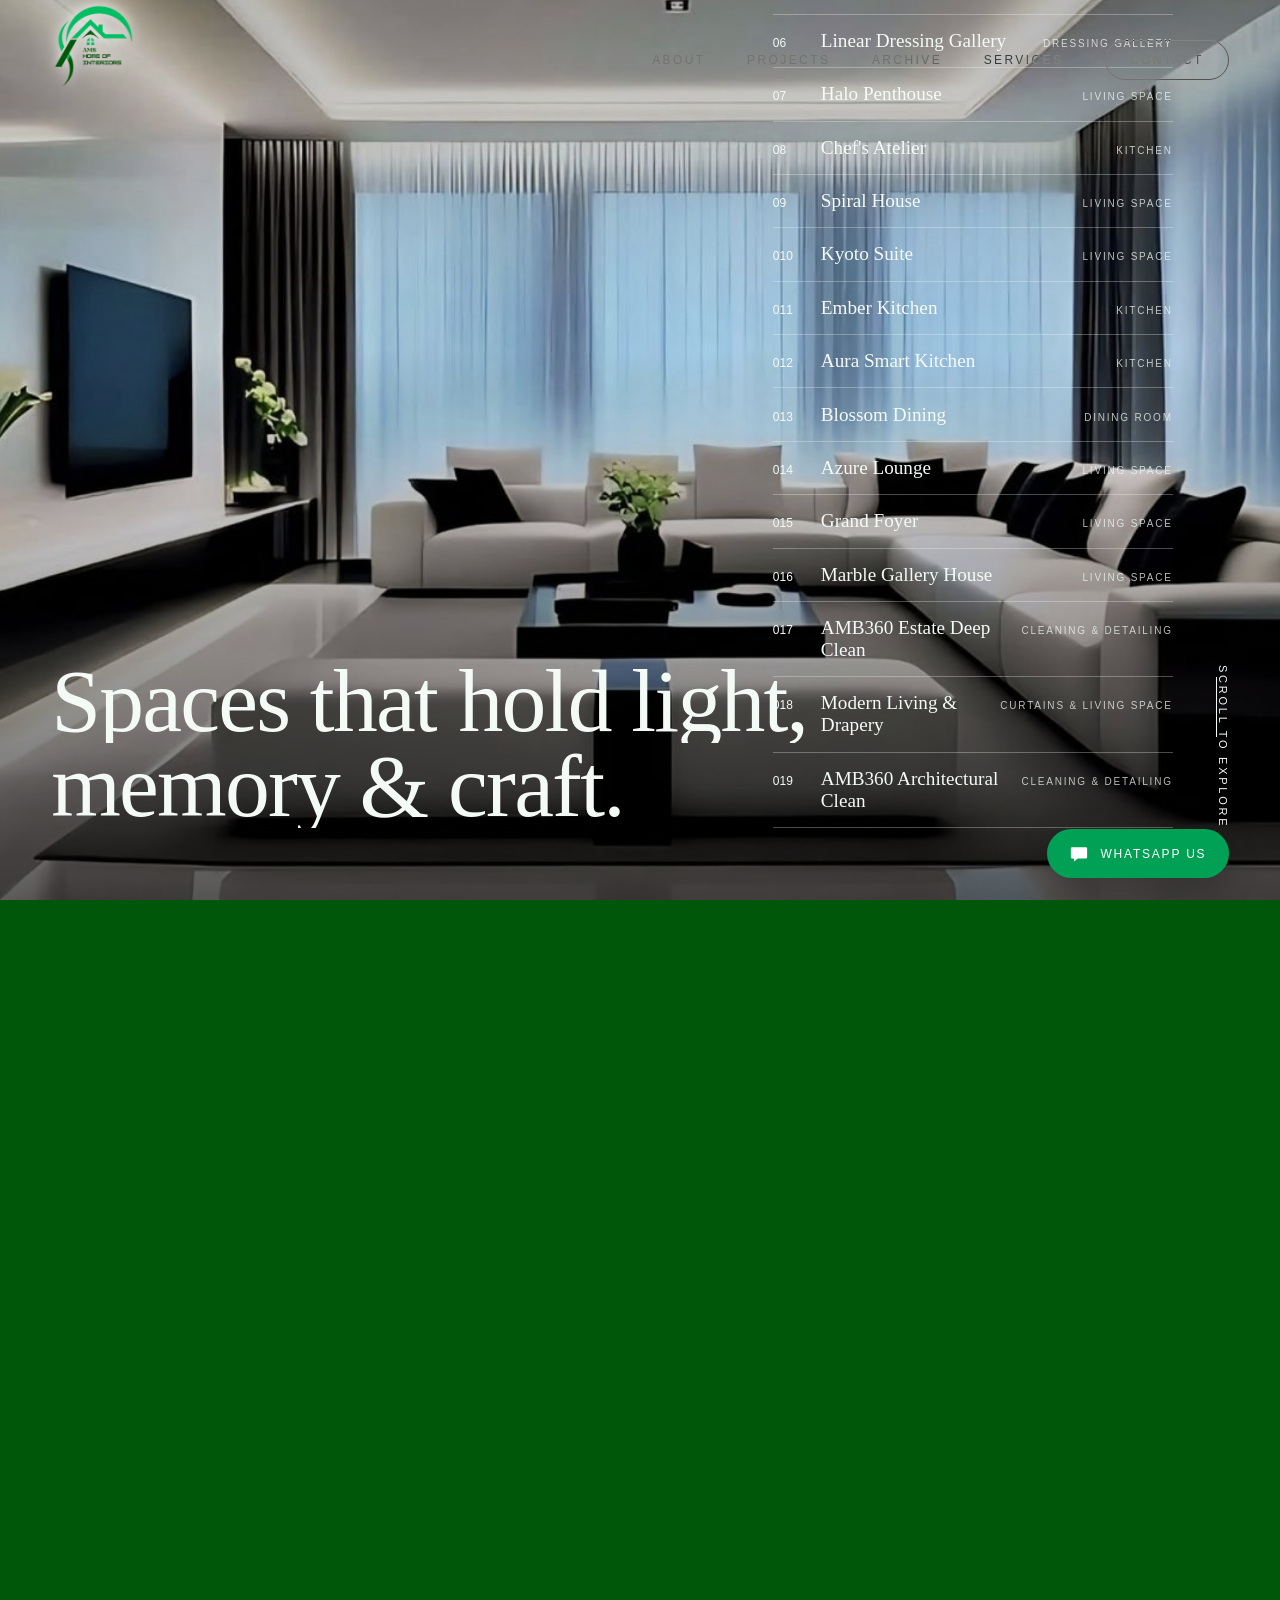
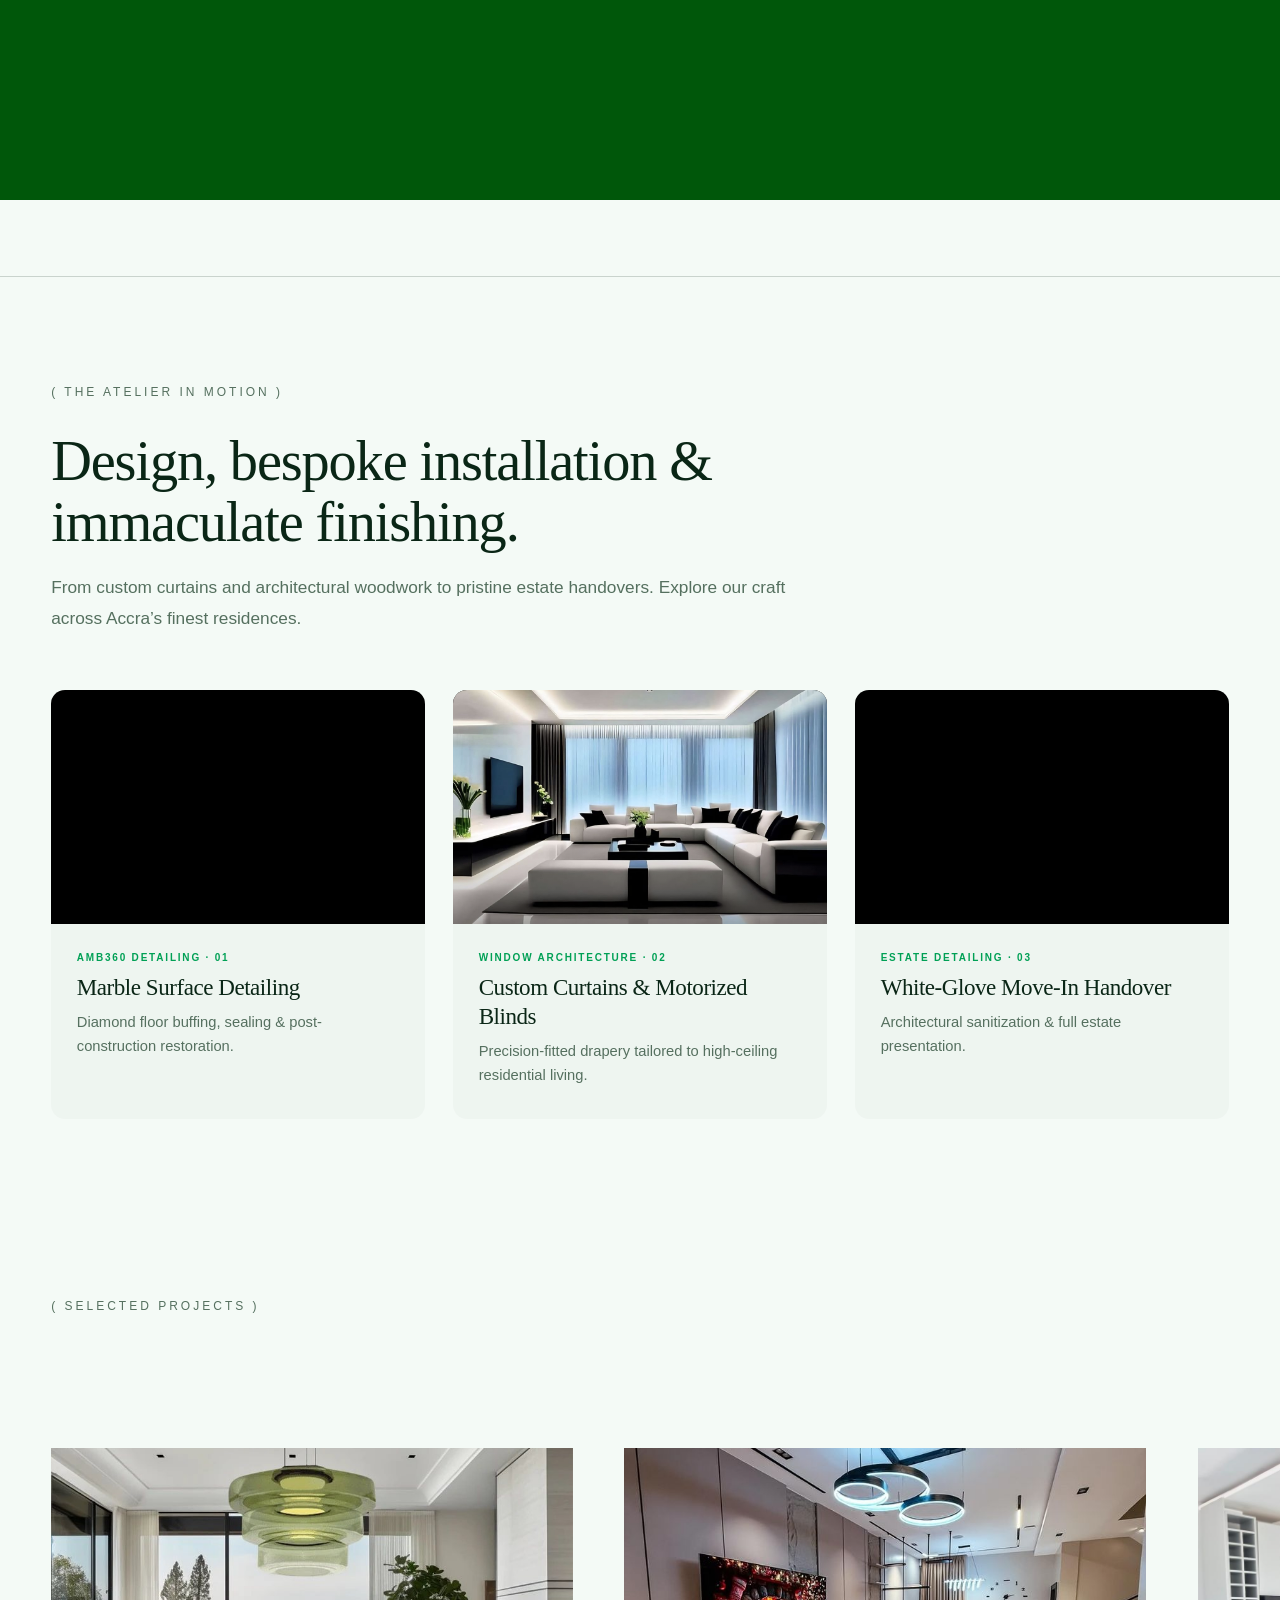
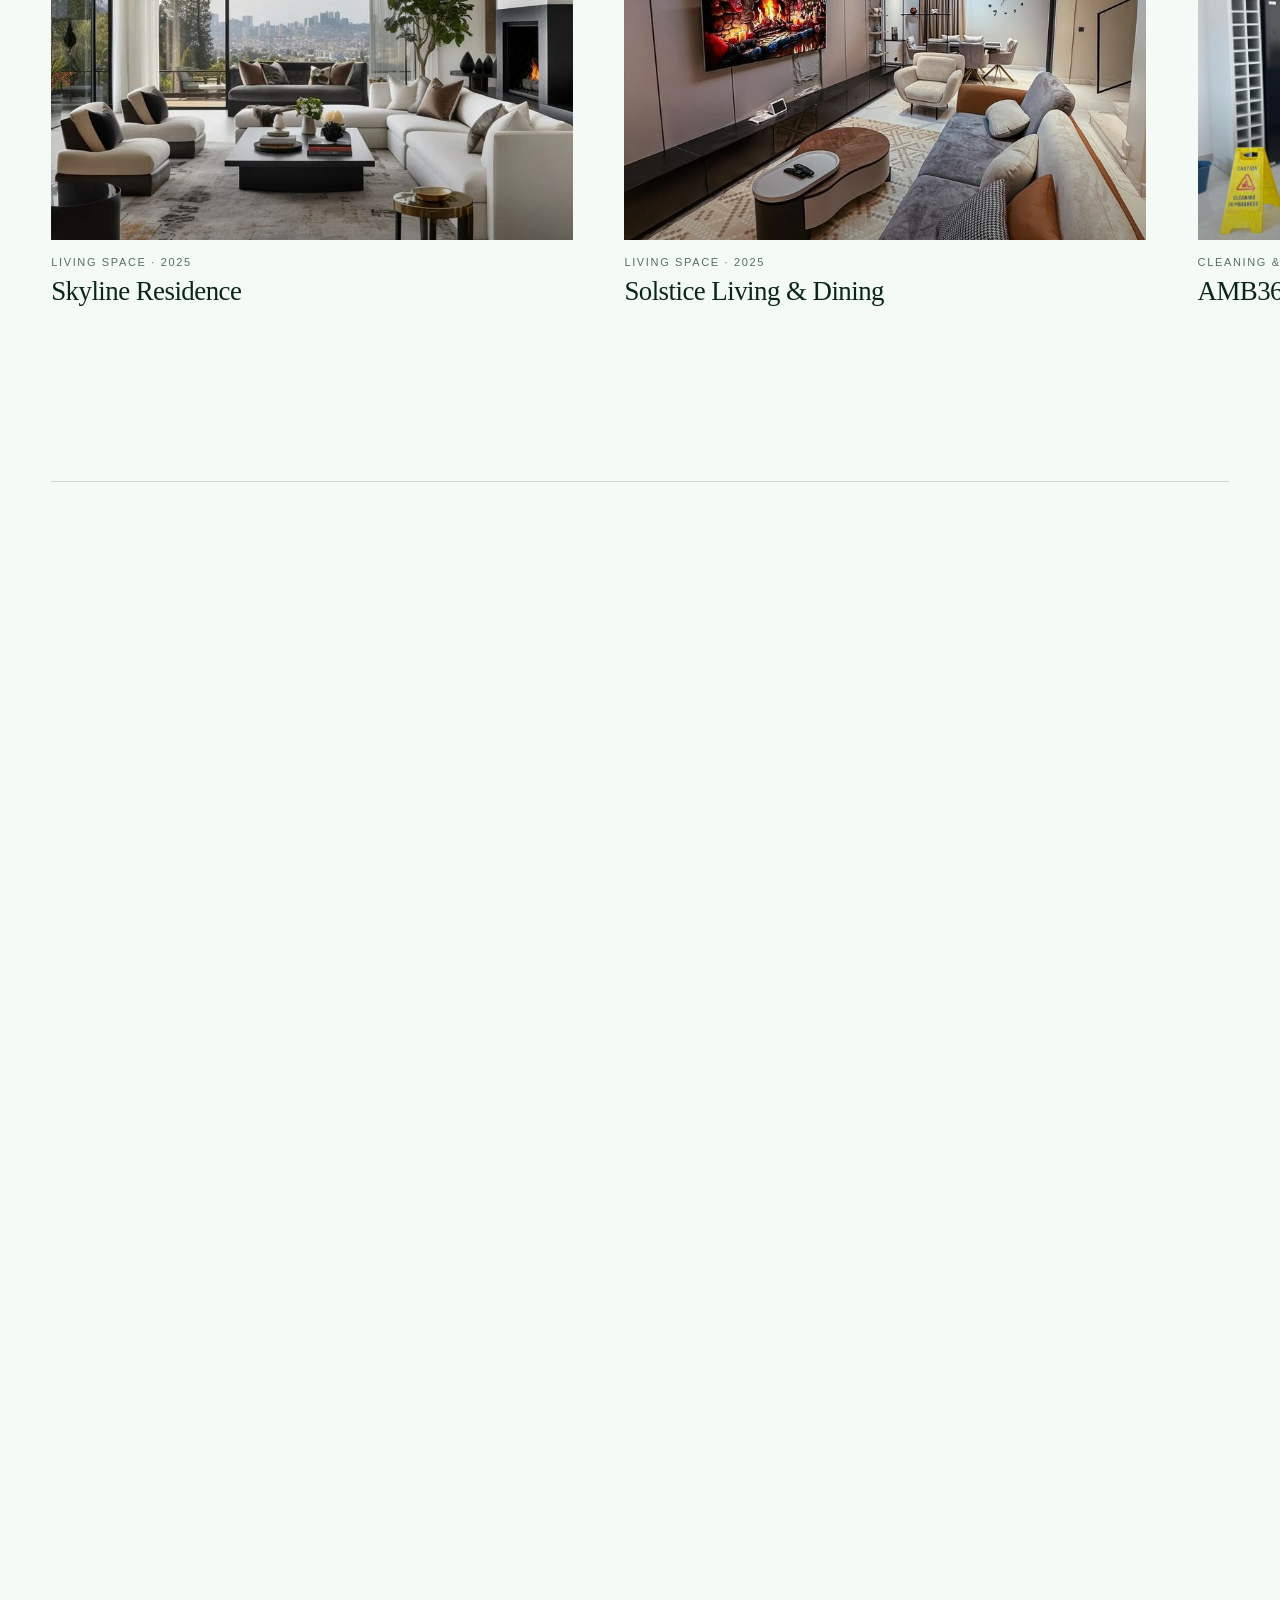
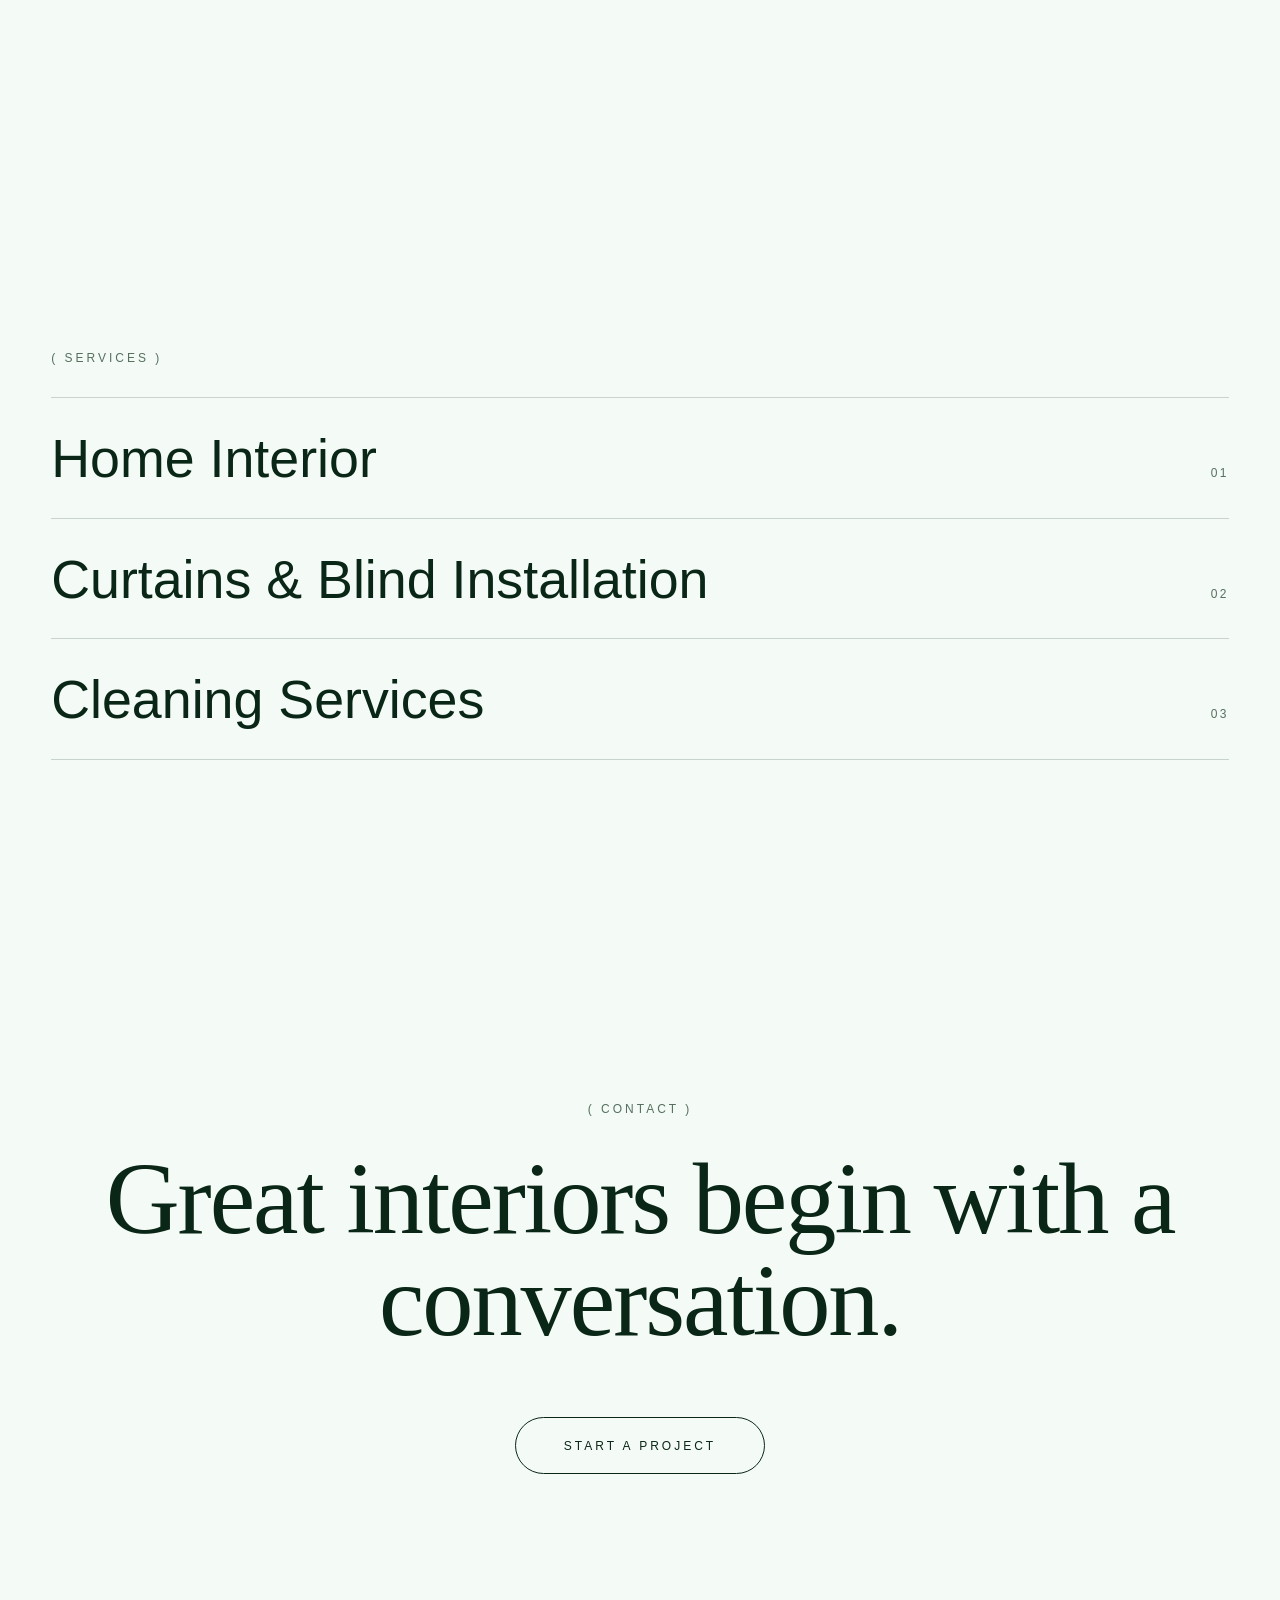
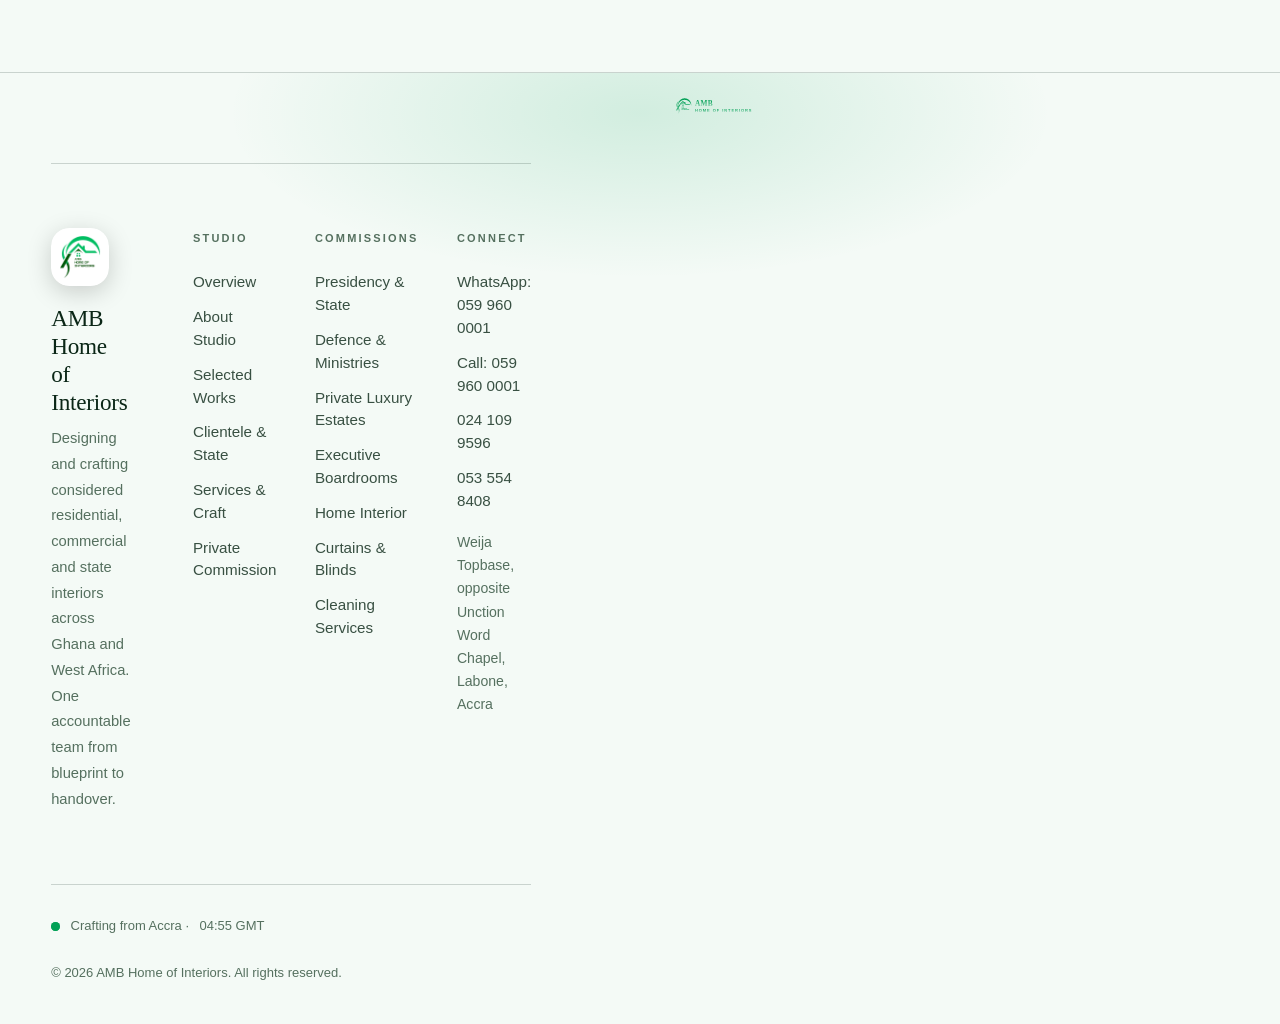
